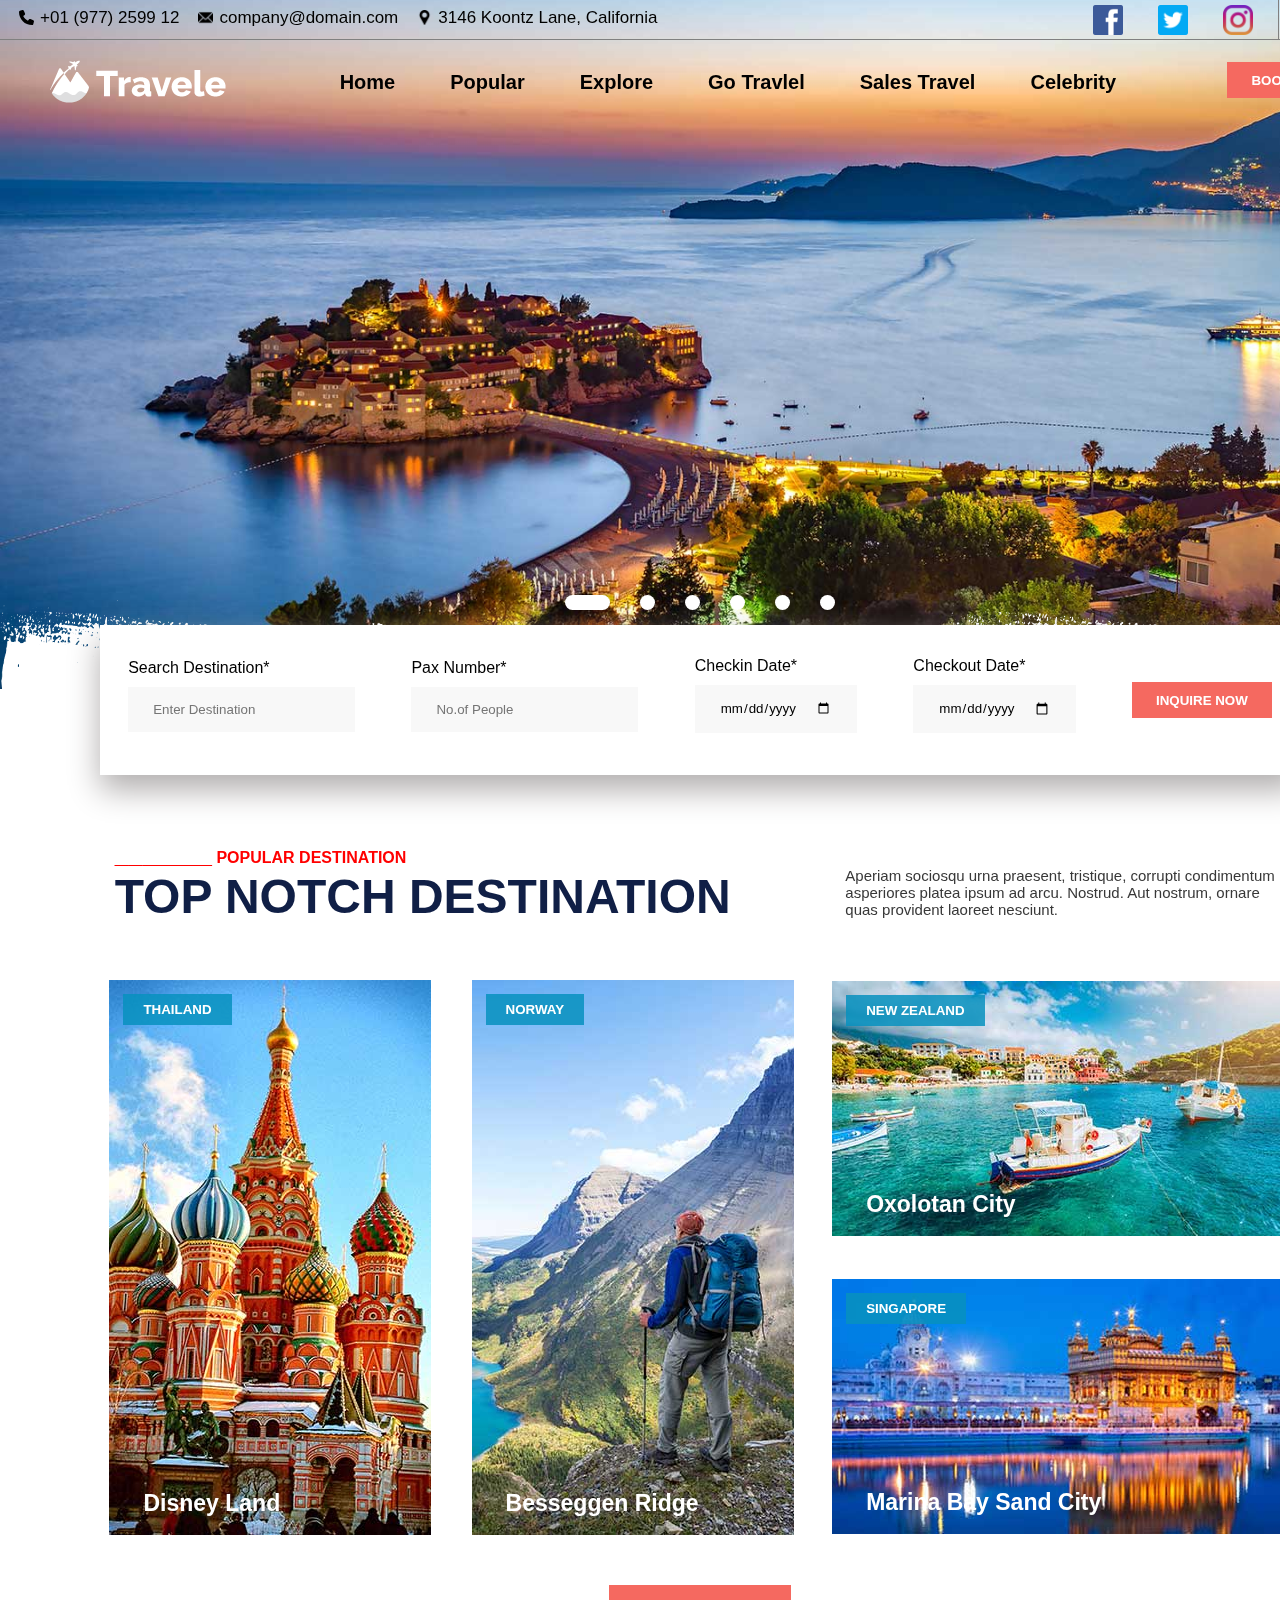
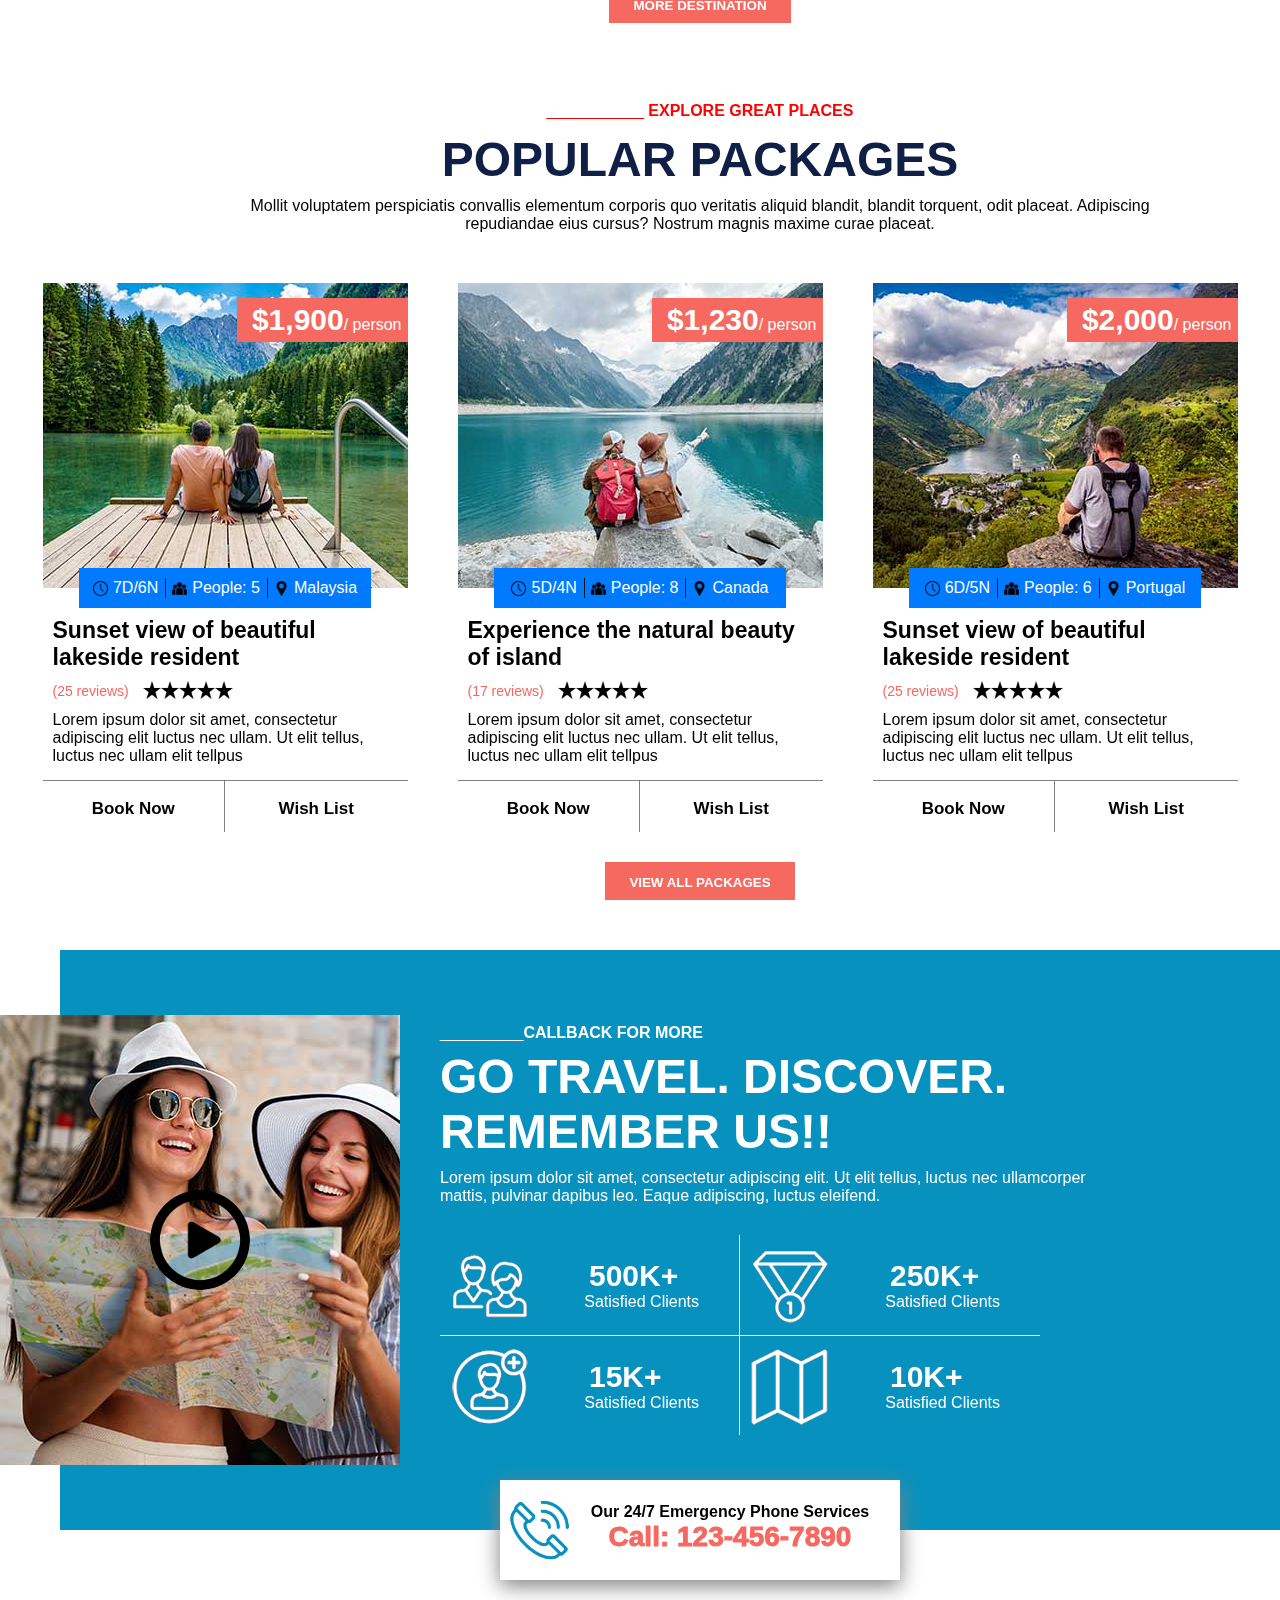
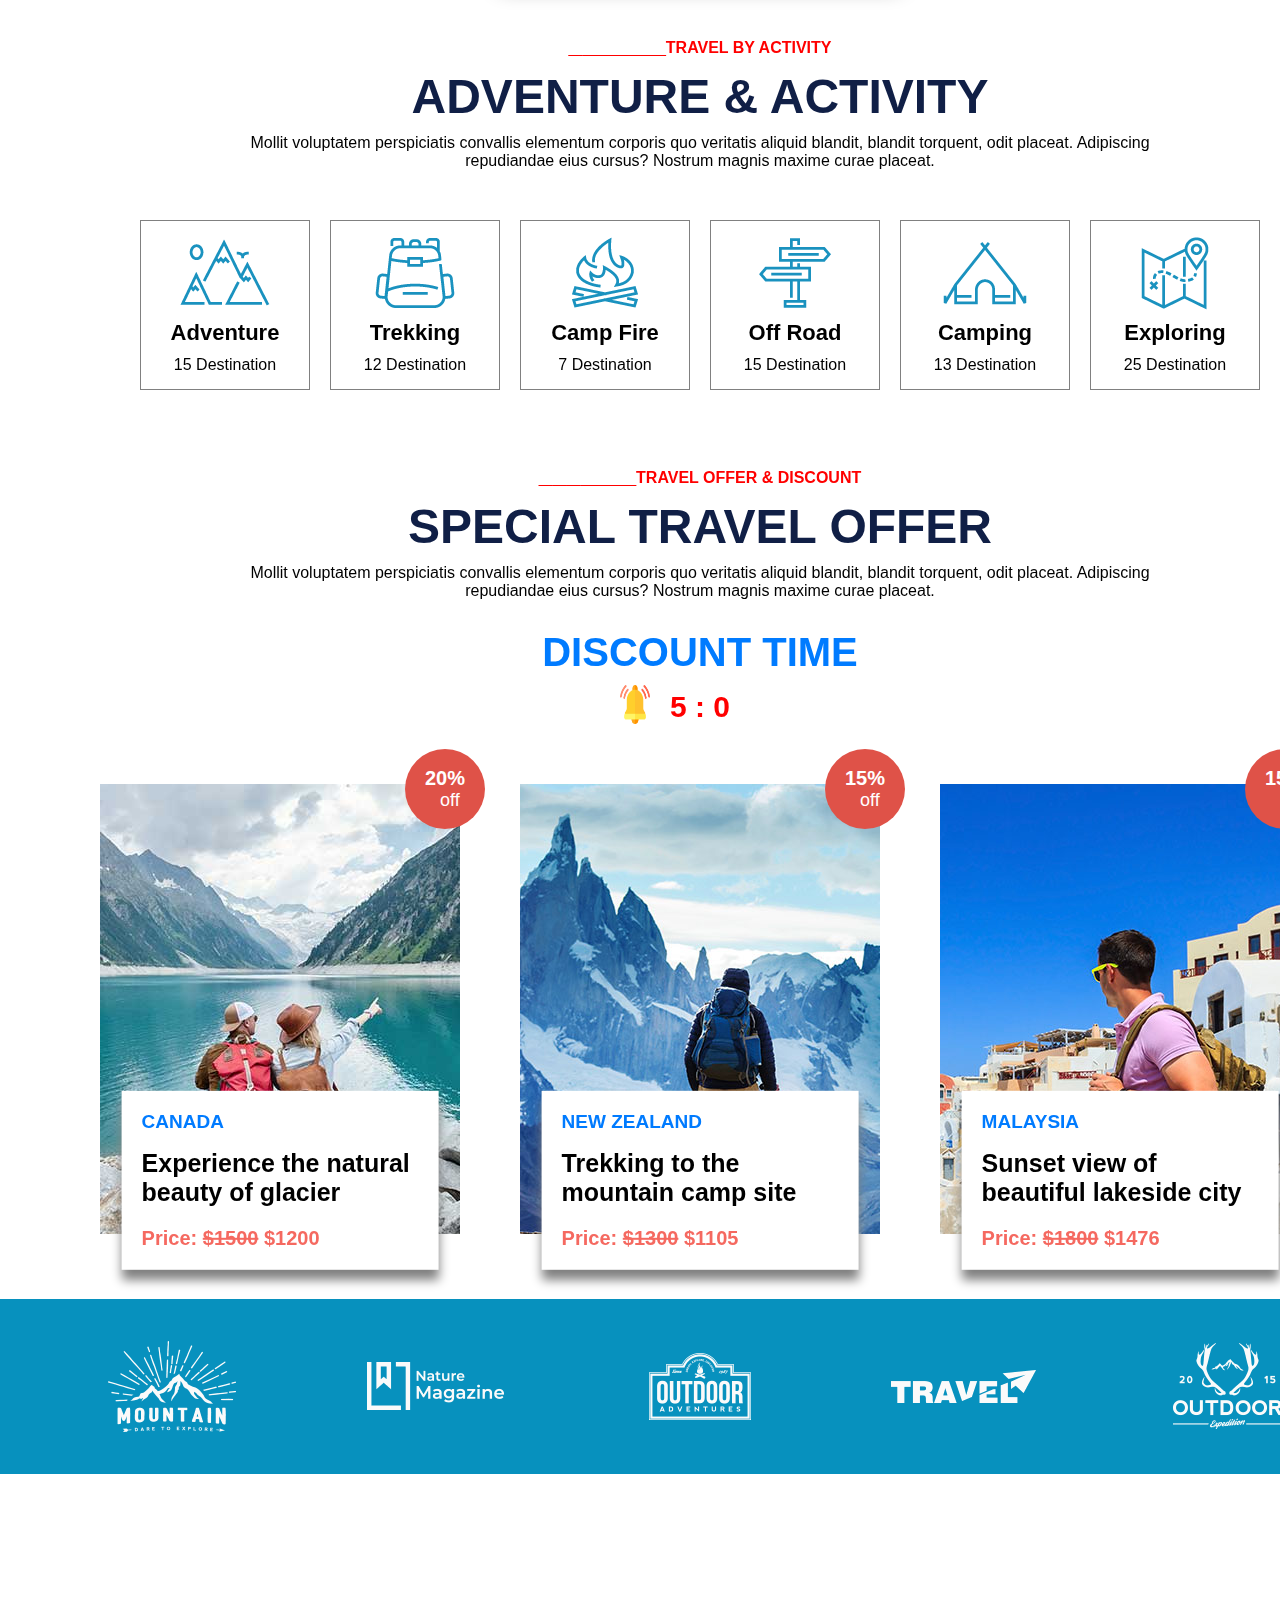
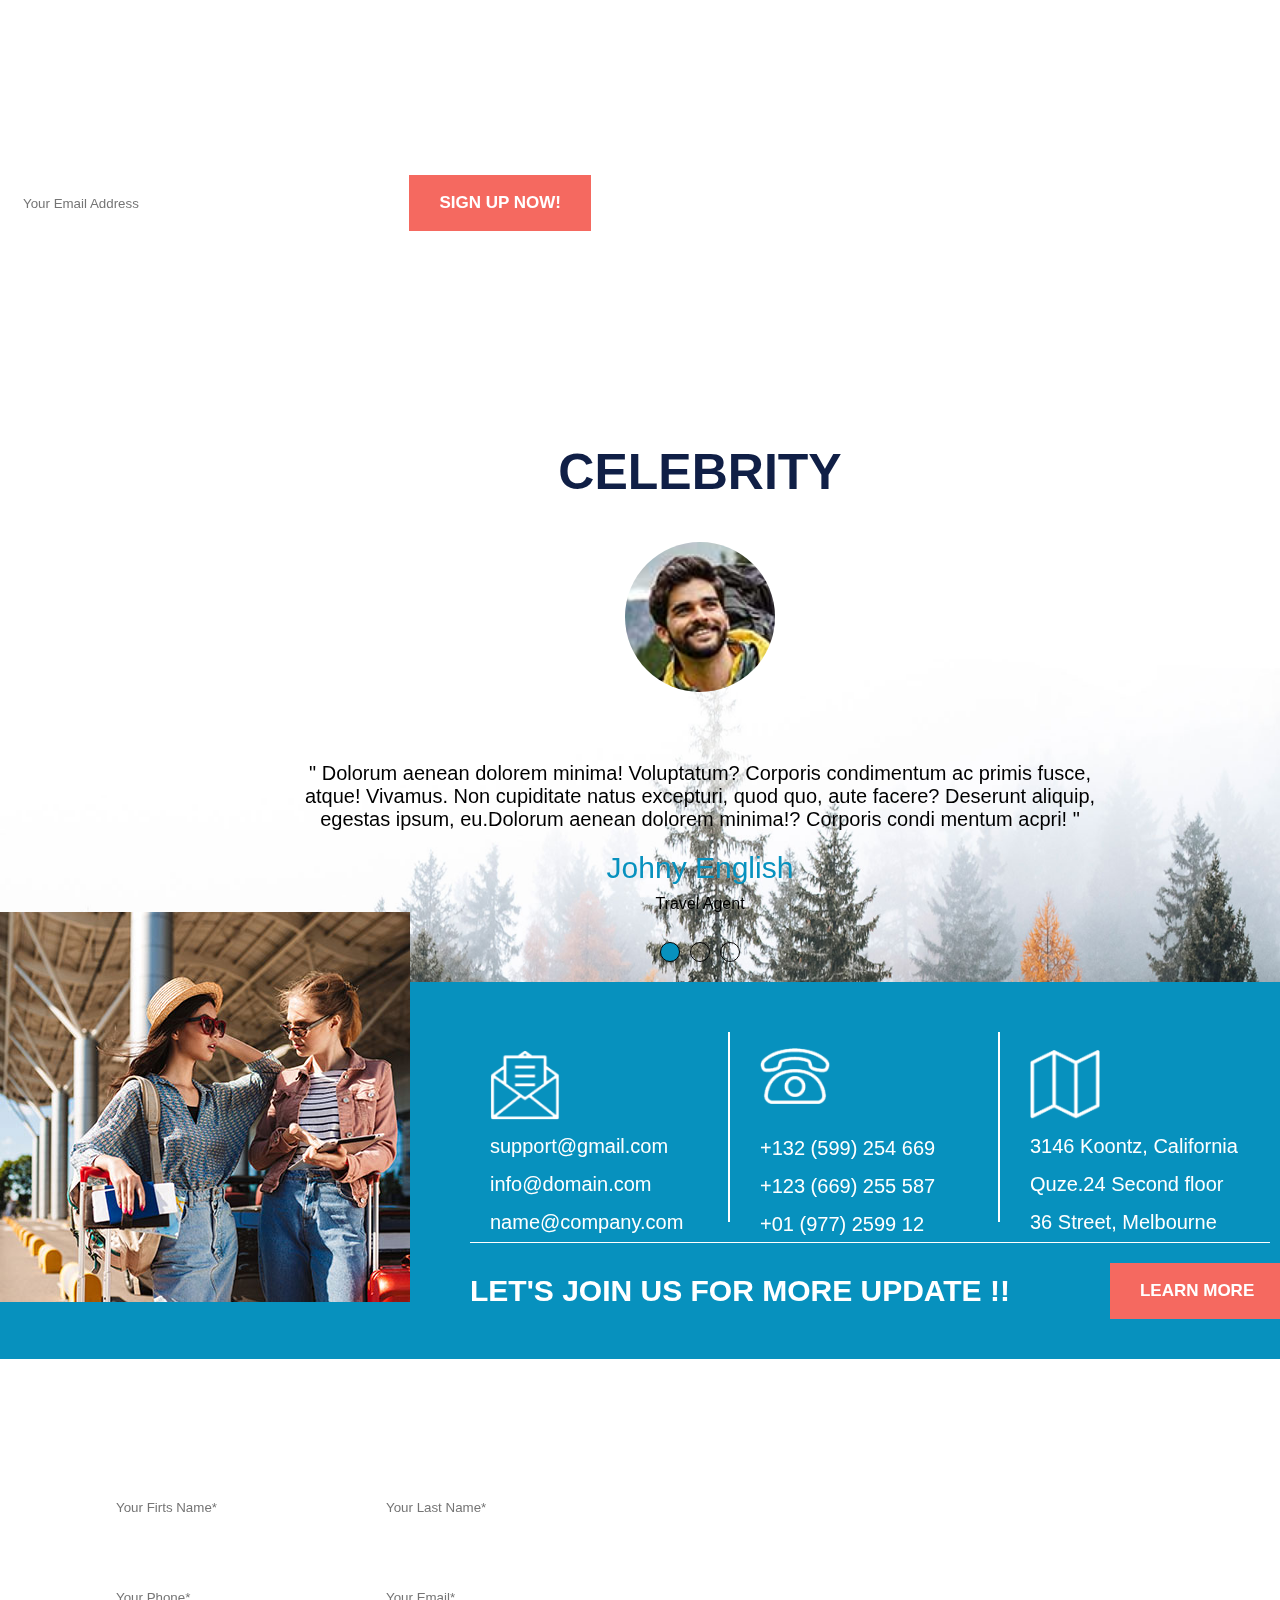
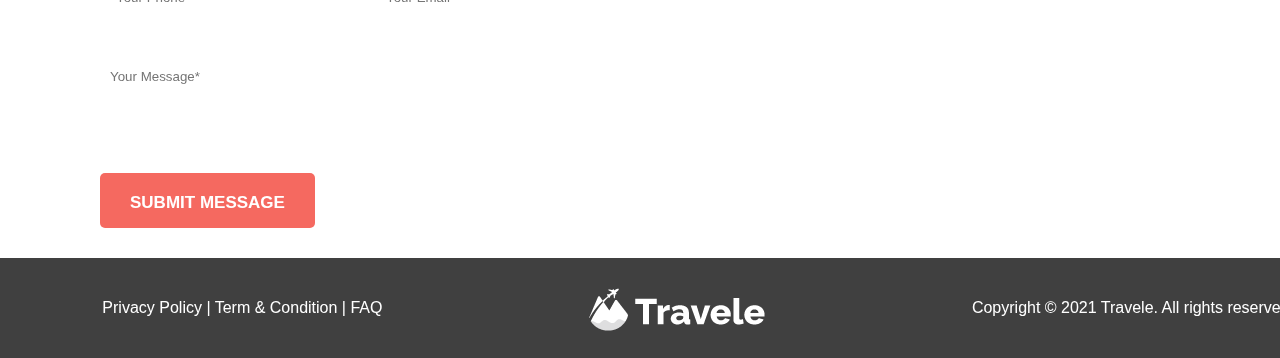
==== ASM_JS/index.html @ ac60d224 "m" ====
<!DOCTYPE html>
<html lang="en">

<head>
    <meta charset="UTF-8">
    <meta name="viewport" content="width=device-width, initial-scale=1.0">
    <title>Document</title>
    <link rel="stylesheet" href="css/asm1.css">
</head>

<body>
    <header>
        <div class="menu">

        </div>
        <div class="wrapper">
            <div class="menu_topbar">
                <ul>
                    <li>+01 (977) 2599 12</li>
                    <li>company@domain.com</li>
                    <li>3146 Koontz Lane, California</li>
                </ul>
                <ul>
                    <li><img src="image/facebook-g5b5972ca2_640.png" alt=""></li>
                    <li><img src="image/logo-g8e4a4a148_640.png" alt=""></li>
                    <li><img src="image/icon-g41416eaad_640.png" alt=""></li>
                    <li><img src="image/magnifying-glass-g8f7503ede_640.png" alt=""></li>
                </ul>
            </div>
            <div class="slider">
                <div class="slides">
                    <div class="slide1"><img src="./image/slider-banner-6.jpg" alt=""></div>
                    <div class="slide"><img src="./image/slider-banner-1.jpg" alt=""></div>
                    <div class="slide"><img src="./image/slider-banner-2.jpg" alt=""></div>
                    <div class="slide"><img src="./image/slider-banner-3.jpg" alt=""></div>
                    <div class="slide"><img src="./image/slider-banner-4.jpg" alt=""></div>
                    <div class="slide"><img src="./image/slider-banner-5.jpg" alt=""></div>
                    <div class="slide"><img src="./image/slider-banner-6.jpg" alt=""></div>
                    <div class="slide1"><img src="./image/slider-banner-1.jpg" alt=""></div>
                </div>
                <div class="next"><img src="image/next.png" alt=""></div>
                <div class="prev"><img src="image/prev.png" alt=""></div>
                <div class="dots">
                    <span class="dot active"></span>
                    <span class="dot"></span>
                    <span class="dot"></span>
                    <span class="dot"></span>
                    <span class="dot"></span>
                    <span class="dot"></span>
                </div>
            </div>
            <div class="img_bottom"><img src="image/slider-pattern.png" alt=""></div>
            <div class="check_form">
                <form action="" method="" id="MyForm1">
                    <div>
                        <label for="Destination">Search Destination*</label>
                        <input type="text" name="Destination" placeholder="Enter Destination">
                    </div>
                    <div>
                        <label for="Pax_Number">Pax Number*</label>
                        <input type="text" name="Pax_Number" placeholder="No.of People">
                    </div>
                    <div>
                        <label for="Checkin_Date">Checkin Date*</label>
                        <input type="date" name="Checkin_Date" placeholder="DD/MM/YY">
                    </div>
                    <div>
                        <label for="Checkout_Date">Checkout Date*</label>
                        <input type="date" name="Checkout_Date" placeholder="DD/MM/YY">
                    </div>
                    <input type="submit" value="INQUIRE NOW">
                </form>
            </div>
        </div>
    </header>
    <nav>
        <div class="div_nav" id="div_nav">
            <img id="logo" src="image/travele-logo.png" alt="">
            <ul class="menu_ul">
                <li class="border_menu">Home</li>
                <li>Popular</li>
                <li>Explore</li>
                <li>Go Travlel</li>
                <li>Sales Travel</li>
                <li>Celebrity</li>
            </ul>
            <button>BOOK NOW</button>
        </div>
    </nav>
    <section class="section1">
        <div class="wrapper1">
            <div class="title1">
                <div>
                    <p><span>_______</span> POPULAR DESTINATION</p>
                    <p>TOP NOTCH DESTINATION</p>
                </div>
                <p>
                    Aperiam sociosqu urna praesent, tristique, corrupti
                    condimentum asperiores platea ipsum ad arcu. Nostrud.
                    Aut nostrum, ornare quas provident laoreet nesciunt.
                </p>
            </div>
            <div class="img_grid1">
                <div>
                    <img src="image/img1.jpg" alt="">
                    <button>THAILAND</button>
                    <p>Disney Land</p>
                </div>
                <div>
                    <img src="image/img2.jpg" alt="">
                    <button>NORWAY</button>
                    <p>Besseggen Ridge</p>
                </div>
                <div>
                    <img src="image/img3.jpg" alt="">
                    <button>NEW ZEALAND</button>
                    <p>Oxolotan City</p>
                </div>
                <div>
                    <img src="image/img4.jpg" alt="">
                    <button>SINGAPORE</button>
                    <p>Marina Bay Sand City</p>
                </div>
            </div>
            <div class="button1"><button>MORE DESTINATION</button></div>
        </div>
    </section>


    <section class="section2">
        <div class="wrapper2">
            <div class="title2">
                <p><span>_______</span> EXPLORE GREAT PLACES</p>
                <p>POPULAR PACKAGES</p>
                <p>
                    Mollit voluptatem perspiciatis convallis elementum corporis quo veritatis
                    aliquid blandit, blandit torquent, odit placeat. Adipiscing repudiandae
                    eius cursus? Nostrum magnis maxime curae placeat.
                </p>
            </div>
            <div class="content2">
                <div>
                    <img src="image/img5.jpg" alt="">
                    <p>Sunset view of beautiful lakeside resident</p>
                    <span>(25 reviews)</span>
                    <p>
                        Lorem ipsum dolor sit amet, consectetur adipiscing elit luctus
                        nec ullam. Ut elit tellus, luctus nec ullam elit tellpus
                    </p>
                    <div>
                        <button>Book Now</button>
                        <button>Wish List</button>
                    </div>
                    <div><span>$1,900</span><span>/ person</span></div>
                    <div>
                        <span>7D/6N</span>
                        <hr>
                        <span>People: 5</span>
                        <hr>
                        <span>Malaysia</span>
                    </div>
                </div>
                <div>
                    <img src="image/img6.jpg" alt="">
                    <p>Experience the natural beauty of island</p>
                    <span>(17 reviews)</span>
                    <p>
                        Lorem ipsum dolor sit amet, consectetur adipiscing elit luctus
                        nec ullam. Ut elit tellus, luctus nec ullam elit tellpus
                    </p>
                    <div>
                        <button>Book Now</button>
                        <button>Wish List</button>
                    </div>
                    <div><span>$1,230</span><span>/ person</span></div>
                    <div>
                        <span>5D/4N</span>
                        <hr>
                        <span>People: 8</span>
                        <hr>
                        <span>Canada</span>
                    </div>
                </div>
                <div>
                    <img src="image/img7.jpg" alt="">
                    <p>Sunset view of beautiful lakeside resident</p>
                    <span>(25 reviews)</span>
                    <p>
                        Lorem ipsum dolor sit amet, consectetur adipiscing elit luctus
                        nec ullam. Ut elit tellus, luctus nec ullam elit tellpus
                    </p>
                    <div>
                        <button>Book Now</button>
                        <button>Wish List</button>
                    </div>
                    <div><span>$2,000</span><span>/ person</span></div>
                    <div>
                        <span>6D/5N</span>
                        <hr>
                        <span>People: 6</span>
                        <hr>
                        <span>Portugal</span>
                    </div>
                </div>
            </div>
            <div class="s2_div1"><button>VIEW ALL PACKAGES</button></div>
        </div>
    </section>

    <section class="section3">
        <div class="wrapper3">
            <div class="s3_div1">
                <div>
                    <div class="play_button"></div>
                </div>
                <div class="s3_div1_2">
                    <div class="s3_div1_2_1">
                        <p><span>______</span>CALLBACK FOR MORE</p>
                        <p>GO TRAVEL. DISCOVER. REMEMBER US!!</p>
                        <p>
                            Lorem ipsum dolor sit amet, consectetur
                            adipiscing elit. Ut elit tellus, luctus nec ullamcorper
                            mattis, pulvinar dapibus leo. Eaque adipiscing, luctus eleifend.
                        </p>
                    </div>
                    <div class="s3_div1_2_2">
                        <div>
                            <p>500K+</p>
                            <p>Satisfied Clients</p>
                        </div>
                        <div>
                            <p>250K+</p>
                            <p>Satisfied Clients</p>
                        </div>
                        <div>
                            <p>15K+</p>
                            <p>Satisfied Clients</p>
                        </div>
                        <div>
                            <p>10K+</p>
                            <p>Satisfied Clients</p>
                        </div>
                    </div>
                </div>
            </div>
            <div class="s3_nen"></div>
            <div class="s3_div3">
                <p>Our 24/7 Emergency Phone Services</p>
                <p>Call: 123-456-7890</p>
            </div>
        </div>
        <div class="video_full">
            <video id="myvideo" controls>
                <source src="image/SnapSave.io-The Breathtaking Beauty of Nature _ HD.mp4">
            </video>
        </div>
    </section>

    <section class="section4">
        <div class="wrapper4">
            <div class="s4_w4_d1">
                <p><span>_______</span>TRAVEL BY ACTIVITY</p>
                <p>ADVENTURE & ACTIVITY</p>
                <p>
                    Mollit voluptatem perspiciatis convallis elementum corporis quo veritatis
                    aliquid blandit, blandit torquent, odit placeat. Adipiscing repudiandae
                    eius cursus? Nostrum magnis maxime curae placeat.
                </p>
            </div>
            <div class="s4_w4_d2">
                <div>
                    <img src="image/icon6.png" alt="">
                    <p>Adventure</p>
                    <p>15 Destination</p>
                </div>
                <div>
                    <img src="image/icon10.png" alt="">
                    <p>Trekking</p>
                    <p>12 Destination</p>
                </div>
                <div>
                    <img src="image/icon9.png" alt="">
                    <p>Camp Fire</p>
                    <p>7 Destination</p>
                </div>
                <div>
                    <img src="image/icon8.png" alt="">
                    <p>Off Road</p>
                    <p>15 Destination</p>
                </div>
                <div>
                    <img src="image/icon7.png" alt="">
                    <p>Camping</p>
                    <p>13 Destination</p>
                </div>
                <div>
                    <img src="image/icon11.png" alt="">
                    <p>Exploring</p>
                    <p>25 Destination</p>
                </div>
            </div>
    </section>

    <section class="section5">
        <div class="wrapper5">
            <div class="s5_w5_d1">
                <p><span>_______</span>TRAVEL OFFER & DISCOUNT</p>
                <p>SPECIAL TRAVEL OFFER</p>
                <p>
                    Mollit voluptatem perspiciatis convallis elementum corporis quo veritatis
                    aliquid blandit, blandit torquent, odit placeat. Adipiscing repudiandae
                    eius cursus? Nostrum magnis maxime curae placeat.
                </p>
            </div>
            <div class="demnguoc">
                <p>DISCOUNT TIME</p>
                <div><img class="bell bell1" src="image/notification.png" alt="">
                    <p id="dongho">5 : 0</p>
                </div>
                <p class="thongbao_hetgio"></p>
            </div>
            <div class="s5_w5_d2">
                <div>
                    <div class="giamgia"><span>20%</span><span>off</span></div>
                    <div>
                        <p>CANADA</p>
                        <p>Experience the natural beauty of glacier</p>
                        <div class="price">
                            <p>Price: <del>$1500</del> $1200</p>
                        </div>
                        <div> </div>
                    </div>
                </div>

                <div>
                    <div class="giamgia"><span>15%</span><span>off</span></div>
                    <div>
                        <p>NEW ZEALAND</p>
                        <p>Trekking to the mountain camp site</p>
                        <div class="price">
                            <p>Price: <del>$1300</del> $1105</p>
                        </div>
                    </div>
                </div>

                <div>
                    <div class="giamgia"><span>15%</span><span>off</span></div>
                    <div>
                        <p>MALAYSIA</p>
                        <p>Sunset view of beautiful lakeside city</p>
                        <div class="price">
                            <p>Price: <del>$1800</del> $1476</p>
                        </div>
                    </div>
                </div>
            </div>
            <div class="s5_w5_d3">
                <img src="image/logo1.png" alt="">
                <img src="image/logo2.png" alt="">
                <img src="image/logo3.png" alt="">
                <img src="image/logo4.png" alt="">
                <img src="image/logo5.png" alt="">
            </div>
        </div>
    </section>

    <section class="section6">
        <div class="wrapper6">
            <p><span>______</span> HOLIDAY PACKAGE OFFER</p>
            <p>HOLIDAY SPECIAL 25% OFF !</p>
            <p>
                Sign up now to recieve hot special offers and information about the best
                tour packages, updates and discounts !!
            </p>
            <div>
                <input type="text" placeholder="Your Email Address">
                <button>SIGN UP NOW!</button>
            </div>
            <p>
                Lorem ipsum dolor sit amet, consectetur adipiscing elit. Ut elit tellus,
                luctus nec ullamcorper mattis, pulvinar dapibus leo. Eaque adipiscing,
                luctus eleifend temporibus occaecat luctus eleifend tempo ribus.
            </p>
        </div>

    </section>

    <section class="section7">
        <div class="wrapper7">
            <div class="s7_w7_div1">
                <p>CELEBRITY</p>
            </div>
            <div class="slider2">
                <div class="slides2">
                    <div class="slide2">
                        <img src="image/img20.jpg" alt="">
                        <p>
                            " Dolorum aenean dolorem minima! Voluptatum? Corporis condimentum ac primis fusce,
                             atque! Vivamus. Non cupiditate natus excepturi, quod quo, aute facere? Deserunt
                              aliquip, egestas ipsum, eu.Dolorum aenean dolorem minima!? Corporis condi mentum 
                              acpri! "
                            </p>
                            <p>Johny English</p>
                            <p>Travel Agent</p>
                    </div>
                    <div class="slide2">
                        <img src="image/img21.jpg" alt="">
                        <p>
                            " Dolorum aenean dolorem minima! Voluptatum? Corporis condimentum ac primis fusce,
                             atque! Vivamus. Non cupiditate natus excepturi, quod quo, aute facere? Deserunt
                              aliquip, egestas ipsum, eu.Dolorum aenean dolorem minima!? Corporis condi mentum 
                              acpri! "
                            </p>
                            <p>William Housten</p>
                            <p>Travel Agent</p>
                    </div>
                    <div class="slide2">
                        <img src="image/img22.jpg" alt="">
                        <p>
                            " Dolorum aenean dolorem minima! Voluptatum? Corporis condimentum ac primis fusce,
                             atque! Vivamus. Non cupiditate natus excepturi, quod quo, aute facere? Deserunt
                              aliquip, egestas ipsum, eu.Dolorum aenean dolorem minima!? Corporis condi mentum 
                              acpri! "
                            </p>
                            <p>Alison Wright</p>
                            <p>Travel Agent</p>
                    </div>
                </div>
                <div class="dots2">
                    <span class="dot2 active2"></span>
                    <span class="dot2"></span>
                    <span class="dot2"></span>
                </div>
            </div>
        </div>
    </section>

    <section class="section8"> 
        <div class="wrapper8">
            <div class="s8_w8_absolute">
                <img src="image/img24.jpg" alt="">
            </div>
            <div class="s8_w8_d1">
                <div>
                    <img src="image/icon12.png" alt="">
                    <p>support@gmail.com</p>
                    <p>info@domain.com</p>
                    <p>name@company.com</p>
                </div>
                <div>
                    <img src="image/icon13.png" alt="">
                    <p>+132 (599) 254 669</p>
                    <p>+123 (669) 255 587</p>
                    <p>+01 (977) 2599 12</p>
                </div>
                <div>
                    <img src="image/icon14.png" alt="">
                    <p>3146 Koontz, California</p>
                    <p>Quze.24 Second floor</p>
                    <p>36 Street, Melbourne</p>
                </div>
            </div>
            <div class="s8_w8_d2">
                <p>LET'S JOIN US FOR MORE UPDATE !!</p>
                <button>LEARN MORE</button>
            </div>
        </div>
    </section>

    <section class="section9">
        <div class="wrapper9">
            <div>
                <p>CONTACT WITH US</p>
                <div class="input_thongtin">
                    <div>
                        <input type="text" class="input" id="fname" placeholder="Your Firts Name*">
                        <p class="thongbao"></p>
                    </div>
                    <div>
                        <input type="text" class="input" id="lname" placeholder="Your Last Name*">
                        <p class="thongbao"></p>
                    </div>
                    <div>
                        <input type="text" class="input" id="phone" placeholder="Your Phone*">
                        <p class="thongbao"></p>
                    </div>
                    <div>
                        <input type="text" class="input" id="email" placeholder="Your Email*">
                        <p class="thongbao"></p>
                    </div>
                </div>
                <div class="text">
                    <textarea name="" class="input" cols="30" rows="10" id="textarea" placeholder="Your Message*"></textarea>
                </div>
                <div class="submit">
                    <button id="submit">SUBMIT MESSAGE</button>
                    <div><p class="thongbao"></p></div>
                </div>
            </div>
        </div>
    </section>

    <div class="muiten">
        <img src="image/up-arrow.png" alt="">
    </div>

    <footer>
        <div class="f1">
            <p>Privacy Policy | Term & Condition | FAQ</p>
            <img src="image/travele-logo.png" alt="">
            <p>Copyright © 2021 Travele. All rights reserveds</p>
        </div>
    </footer>
    <!-- <div class="temp"></div> -->

    <div class="background"></div>
    <script src="js/asm1.js"></script>
</body>

</html>
---- ASM_JS/css/asm1.css ----
*{
    margin: 0;
    padding: 0;
    box-sizing: border-box;
    font-family: sans-serif;
    /* transform: translate(0,0); */
    
}
.background{
    width: 100%;
    height: 100vh;
    position: fixed;
    top: 0;
    z-index: -99;
    background: url('../image/img16.jpg');
    background-repeat: no-repeat;
    background-size: 100% 100%;
    
}
body{
    /* transform: translate(-100%,-100%); */
    transition: 1s linear;
}

ul{
    list-style: none;
}
header{
    /* background-color: #e4e3e3; */
    background-color: white;
    
}
.wrapper{
    width: 1400px;
   
    margin: 0 auto;
    position: relative;
}
.slider{
    /* width: 100%; */
    height: 700px;
    overflow: hidden;
    position: relative;
}
.prev{
    position: absolute;
    /* left: -20px; */
    left: -100px;
    top: 50%;
    background-color: rgb(80, 74, 74);
    padding: 15px 10px;
    border-top-right-radius: 15px;
    border-bottom-right-radius: 15px;
    transition: 0.6s linear;
}
.next{
    position: absolute;
    right: -100px;
    /* right: 0; */
    top: 50%;
    background-color: rgb(80, 74, 74);
    padding: 15px 10px;
    border-top-left-radius: 15px;
    border-bottom-left-radius: 15px;
    transition: 0.6s linear;
}
.slider:hover .prev{
left: -20px;
}
.slider:hover .next{
    right: -20px;
}
.prev:hover,.next:hover{
    background-color: orange;
}

.dots{
    position: absolute;
    left: 50%;
    bottom: 90px;
    display: flex;
    gap: 30px;
    transform: translateX(-50%);
    z-index: 10;
}
.dot{
    width: 15px;
    height: 15px;
    background-color: white;
    border-radius: 50%;
    transition: 1s linear;
}
.active{
    width: 45px;
    border-radius: 40px;
    transition: 1s linear;
}


.slides{
    display: flex;
    transform: translateX(-100%);
}
.slides img{
    width: 1400px;
    height: 700px;
    object-fit: cover;
}
.menu_topbar{
    width: 1400px;
    height: 40px;
    display: flex;
    justify-content: space-between;
    /* align-items: center; */
    overflow: hidden;
    border-bottom: 1px solid gray;
    position: absolute;
    z-index: 2;
}
.menu_topbar>ul:first-child{
    display: flex;
}
.menu_topbar>ul:first-child>li{
    display: block;
    /* padding-top: 10px; */
    padding-left: 40px;
    font-size: 17px;
    padding-top: 8px;
}
.menu_topbar>ul:first-child>li:first-child{
    background: url('../image/phone-solid.svg');
    background-repeat: no-repeat;
    background-position: 19px 10px;
    background-size: 15px;
}
.menu_topbar>ul:first-child>li:nth-child(2){
    background: url('../image/email.png');
    background-repeat: no-repeat;
    background-position: 19px 10px;
    background-size: 15px;
}
.menu_topbar>ul:first-child>li:nth-child(3){
    background: url('../image/pin.png');
    background-repeat: no-repeat;
    background-position: 19px 10px;
    background-size: 15px;
}
.menu_topbar>ul:last-child{
    display: flex;
}
.menu_topbar>ul:last-child>li{
    display: block;
    display: flex;
    align-items: center;
    margin-right: 15px;
    padding: 0 10px;
}

.menu_topbar>ul:last-child img{
    width: 30px;
    height: 30px;
    object-fit: contain;
}
.menu_topbar>ul:last-child>li:last-child{
    border-left: 1px solid gray;
    border-right: 1px solid gray;
    margin-right: 70px;
}
nav{
    width: 100%;
    position: fixed;
    top: 46px;
    transition: 0.4s linear;
    z-index: 20;
    height: 69px;
    /* background-color: white; */
}
nav>.div_nav{
    width: 1400px;
    /* height: 100px; */
    margin: 0 auto;
    display: flex;
    justify-content: space-around;
    align-items: center;
    padding-bottom: 10px;
    padding-top: 10px;
    transition: 0.4s linear;
}
nav>.div_nav>img{
    object-fit: contain;
}
nav>.div_nav>ul{
    display: flex;
    gap: 25px;
    margin-top: 5px;
}
nav>.div_nav>button{
    padding: 10px 24px;
    padding-top: 11px;
    font-weight: bold;
    color: white;
    background-color: #f56960;
    border: none;
}
nav>.div_nav>button:hover{
    background-color: #007bff;
}
nav>.div_nav>ul>li{
    font-size: 20px;
    font-weight: bold;
    font-family: sans-serif;
}

.img_bottom{
    position: absolute;
    width: 1400px;
    height: 100px;
    overflow: hidden;
    bottom: 0;
}
.check_form{
    width: 1200px;
    height: 150px;
    background-color: white;
    box-shadow: 0 15px 30px rgb(177, 174, 174);
    position: absolute;
    bottom: 0;
    left: 50%;
    transform: translate(-50%,50%);
}
#MyForm1{
    width: 100%;
    height: 150px;
    align-items: center;
    display: flex;
    justify-content: space-around;
}
#MyForm1 label{
    display: block;
}
#MyForm1>div>input{
    padding: 15px 25px;
    outline: none;
    border: none;
    margin-top: 10px;
    margin-bottom: 10px;
    background-color: #f8f8f8;
}

#MyForm1>input{
    padding: 10px 24px;
    padding-top: 11px;
    font-weight: bold;
    color: white;
    background-color: #f56960;
    border: none;
}
#MyForm1>input:hover{
    background-color: #007bff;
}
.section1{
    /* margin-top: 140px;  */
    padding-top: 140px;
    background-color: white;
}
 .wrapper1{
    width: 1400px;
    margin: 0 auto;
}
.wrapper1>.title1{
    display: flex;
    justify-content: space-evenly;
    align-items: center;
    margin-bottom: 50px;
}
.wrapper1>.title1>p{
    width: 440px;
    font-size: 15px;
    color: #383838;
    margin-top: 20px;
}
.wrapper1>.title1>div>p:first-child{
    color: red;
    font-weight: bold;
}
.wrapper1>.title1>div>p:first-child span{
    font-size: 25px;
    font-weight: bold;
}
.wrapper1>.title1>div>p:last-child{
    color: #101F46;
    font-weight: 900;
    font-size: 48px;
} 
 .img_grid1{
    width: fit-content;
    display: grid;
    grid-template-columns: 1fr 1fr 1.4fr;
    grid-template-rows: 1fr 1fr;
    place-items: center;
    margin: 0 auto;
    gap: 25px;
} 
.img_grid1>div{
    background-color: white;
    padding: 6px;
    overflow: hidden;
    position: relative;
}
 .img_grid1>div:nth-child(1),
.img_grid1>div:nth-child(2){
    grid-row: 1/3;
}
.img_grid1>div>img{
    transition: 0.5s linear;
}
.img_grid1>div>img:hover{
    transform: scale(1.1);
}
 .img_grid1>div:nth-child(1)>button,
.img_grid1>div:nth-child(2)>button,
.img_grid1>div:nth-child(3)>button,
.img_grid1>div:nth-child(4)>button{
    position: absolute;
    top: 20px;
    left: 20px;
    padding: 8px 20px;
    border: none;
    font-weight: bold;
    color: white;
    background-color: rgba(7, 145, 190, 0.85);
}
.img_grid1>div>button:hover{
    background-color: #f56960;
}

.img_grid1>div:nth-child(1)>p,
.img_grid1>div:nth-child(2)>p,
.img_grid1>div:nth-child(3)>p,
.img_grid1>div:nth-child(4)>p{
    position: absolute;
    bottom: 20px;
    left: 20px;
    padding: 8px 20px;
    border: none;
    font-weight: bold;
    color: white;
    font-size: 23px;
}
.img_grid1>div>p:hover{
    color: #dd4337;
    cursor: pointer;
}
.button1{
    display: grid;
    place-content: center;
    margin-top: 40px;
}
.button1>button{
    padding: 10px 24px;
    padding-top: 13px;
    font-weight: bold;
    color: white;
    background-color: #f56960;
    border: none;
}
.button1>button:hover{
    background-color: #007bff;
}
.section2{
    padding-top: 70px;
    background-color: white;
}
.title2{
    width: 1400px;
    margin: 0 auto;
    display: flex;
    flex-direction: column;
    align-items: center;
}
.title2>p:first-child{
    font-weight: bold;
    color: red;
}
.title2>p:first-child>span{
    font-size: 25px;
    font-weight: bold;
}
.title2>p:nth-child(2){
    font-size: 48px;
    font-weight: 900;
    color: #101F46;
    margin-top: 10px;
}
.title2>p:nth-child(3){
    width: 70%;
    text-align: center;
    margin-top: 10px;

}
.content2{
    width: 100%;
    display: flex;
    justify-content: center;
    gap: 50px;
    margin-top: 50px;
}
.content2>div{
    width: 365px;
    background-color: white;
    position: relative;
    overflow: hidden;
}

.content2>div>span{
    background: url('../image/stars.png');
    background-repeat: no-repeat;
    background-size: 90px;
    background-position: 100px -36px;
    display: block;
    font-size: 14px;
    line-height: 20px;
    color: #f56960;
}
.content2>div>p:nth-child(2){
    font-weight: bold;
    font-size: 23px;
    padding: 10px;
    cursor: pointer;
    margin-top: 15px;
}
.content2>div>p:nth-child(2):hover{
    color: #007bff;
}
.content2>div>span:nth-child(3){
    padding-left: 10px;
}
.content2>div>p:nth-child(4){
    padding: 10px;
}
.content2>div>div:nth-child(5){
    display: flex;
    justify-content: center;
    margin-top: 5px;
    border-top: 1px solid gray;
}
.content2>div>div:nth-child(5)>button{
    width: 50%;
    padding: 13px 0;
    padding-top: 18px;
    font-weight: bold;
    font-size: 17px;
    border: none;
    background-color: white;
}
.content2>div>div:nth-child(5)>button:first-child{
    border-right: 1px solid gray;
}
.content2>div>div:nth-child(5)>button:hover{
    color: #007bff;
}
.content2>div>div:nth-child(6){
    position: absolute;
    top: 15px;
    right: -9px;
    background-color: #f56960;
    color: white;
    padding: 5px 15px;
}
.content2>div>div:nth-child(6)>span:nth-child(1){
    font-weight: bold;
    font-size: 30px;
}
.content2>div>div:nth-child(7){
    display: flex;
    justify-content: center;
    
    /* gap: 5px; */
    background-color: #007bff;
    width: 80%;
    position: absolute;
    top: 52%;
    left: 50%;
    transform: translateX(-50%);
    padding: 10px 5px;
    color: white;
    
}
.content2>div>div:nth-child(7) hr{
    border: none;
    border-left: 1px solid rgb(22, 21, 21);
    margin-left: 7px;
    margin-right: 6px;
    
}
.content2>div>div:nth-child(7) span{
    text-align: right;
    display: block;
    padding-left: 20px;
    line-height: 20px;
    /* background-color: #dd4337; */
}
.content2>div>div:nth-child(7) span:nth-child(1){
    background: url('../image/clock.png');
    background-repeat: no-repeat;
    background-size: 15px;
    background-position: 0px;
}
.content2>div>div:nth-child(7) span:nth-child(3){
    background: url('../image/group.png');
    background-repeat: no-repeat;
    background-size: 15px;
    background-position: 0px;
}
.content2>div>div:nth-child(7) span:nth-child(5){
    background: url('../image/pin.png');
    background-repeat: no-repeat;
    background-size: 15px;
    background-position: 0px;
}
.s2_div1{
    width: 1400px;
    margin: 0 auto;
    text-align: center;
    margin-top: 30px;
}
.s2_div1>button{
    padding: 10px 24px;
    padding-top: 13px;
    font-weight: bold;
    color: white;
    background-color: #f56960;
    border: none;
}
.s2_div1>button:hover{
    background-color: #0791BE;
}
.section3{
    background-color: white;
    z-index: 1;
    padding-top: 50px;
}
.wrapper3{
    width: 1400px;
    height: 580px;
    position: relative;
    margin: 0 auto;
    /* background-color: #dd4337; */
    /* overflow: hidden; */
    
}
.s3_nen{
    width: 100%;
    height: 100%;
    background-color: #0791BE;
    /* position: absolute; */
    margin-left: 60px;
}
.s3_div1{
    position: absolute;
    top: 50%;
    transform: translateY(-50%);
    left: 0;
    width: 100%;
    /* background-color: #dd4337; */
    display: flex;
}
.s3_div1>div:first-child{
    width: 400px;
    height: 450px;
    background: url('../image/img8.jpg');
    background-repeat: no-repeat;
    display: flex;
    justify-content: center;
    align-items: center;
}
.play_button{
    width: 100px;
    height: 100px;
    /* background-color: #007bff !important; */
    border-radius: 50%;
    background: url('../image/play-button.png');
    background-repeat: no-repeat;
    background-size: 100% 100%;
    animation: tonho 1s infinite;
    transition: 0.5s linear;
    /* transform: scale(1.1); */
}
@keyframes tonho{
    0%{
        transform: scale(0.9);
    }
    100%{
        transform: scale(1);
    }
}
.s3_div1_2_1>p{
    width: 650px;
    /* background-color: #dd4337; */
}
.s3_div1_2{
    margin-left: 40px;
}
.s3_div1_2_1>p:nth-child(1){
    font-weight: bold;
    color: white;
}
.s3_div1_2_1>p:nth-child(1)>span{
    font-size: 25px;
    font-weight: bold;
}
.s3_div1_2_1>p:nth-child(2){
    font-size: 48px;
    font-weight: 900;
    color: white;
    margin-top: 5px;
}
.s3_div1_2_1>p:nth-child(3){
    color: white;
    margin-top: 10px;
}
.s3_div1_2_2{
    margin-top: 30px;
    /* background-color: #dd4337; */
    width: 600px;
    height: 200px;
    display: grid;
    grid-template-columns: 300px 300px;
    grid-template-rows: 100px 100px;
}
.s3_div1_2_2>div{
    width: 100%;
    height: 100%;
    /* border: 1px solid rgb(0, 0, 0); */
    display: flex;
    flex-direction: column;
    justify-content: center;
    align-items: end;
    color: white;
}
.s3_div1_2_2>div>p:first-child{
    font-size: 30px;
    font-weight: 800;
    /* margin-left: 50px; */
    margin-right: 40px;
    /* background-color: #dd4337; */
    width: 110px;
    /* transform: translateY(-0px); */
}
.s3_div1_2_2>div>p:last-child{
    margin-right: 40px;
   
}
.s3_div1_2_2>div:nth-child(1){
     border-right: 1px solid rgb(255, 255, 255);
     background: url('../image/icon1.png');
     background-repeat: no-repeat;
     background-size: 80px;
     background-position: 10px 10px;
}
.s3_div1_2_2>div:nth-child(2){
    background: url('../image/icon2.png');
    background-repeat: no-repeat;
    background-size: 80px;
    background-position: 10px 10px;
}
.s3_div1_2_2>div:nth-child(3){
    border-top: 1px solid rgb(255, 255, 255);
    border-right: 1px solid rgb(255, 255, 255);
    background: url('../image/icon3.png');
    background-repeat: no-repeat;
    background-size: 80px;
    background-position: 10px 10px;
}
.s3_div1_2_2>div:nth-child(4){
    border-top: 1px solid rgb(255, 255, 255);
    background: url('../image/icon4.png');
    background-repeat: no-repeat;
    background-size: 80px;
    background-position: 10px 10px;
}
.video_full{
    position: fixed;
    width: 100%;
    height: 100vh;
    /* background-color: white */
    top: 0;
    left: 0;
    z-index: 100;
    display: grid;
    place-items: center;
    display: none;
    backdrop-filter: blur(3px);
}

.video_full>video{
    width: 900px;
}
.s3_div3{
    width: 400px;
    height: 100px;
    background-color: white !important;
    position: absolute;
    right: 50%;
    transform: translateX(50%);
    bottom: -50px;
    text-align: center;
    background: url('../image/icon5.png');
    background-repeat: no-repeat;
    background-size: 60px;
    background-position: 10px 19px;
    box-shadow: 0 6px 20px gray;
}

.s3_div3>p:first-child{
    font-weight: bold;
    margin-left: 60px;
    margin-top: 23px;
}
.s3_div3>p:last-child{
    color: #F56960;
    font-size: 28px;
    font-weight: 1000;
    margin-left: 60px;
}
.s3_div3>p:last-child:hover{
    color: #007bff;
    cursor: pointer;
}
.section4{
    /* margin-top: 100px; */
    padding-top: 100px;
    background-color: white;
}
.wrapper4{
    width: 1400px;
    margin: 0 auto;
}
.s4_w4_d1{
    width: 100%;
    display: flex;
    flex-direction: column;
    align-items: center;
}
.s4_w4_d1>p:nth-child(1){
    font-weight: bold;
    color: red;
}
.s4_w4_d1>p:first-child>span{
    font-size: 25px;
    font-weight: bold;
}
.s4_w4_d1>p:nth-child(2){
    font-size: 48px;
    font-weight: 900;
    color: #101F46;
    margin-top: 10px;
}
.s4_w4_d1>p:nth-child(3){
    width: 70%;
    text-align: center;
    margin-top: 10px;
}
.s4_w4_d2{
    display: flex;
    gap: 20px;
    justify-content: center;
    margin-top: 50px;
}
.s4_w4_d2>div{
    display: flex;
    flex-direction: column;
    justify-content: center;
    align-items: center;
    gap: 10px;
    border: 1px solid gray;
    width: 170px;
    height: 170px;
}
.s4_w4_d2>div>p:nth-child(2){
    font-size: 22px;
    font-weight: bold;
    cursor: pointer;
}
.s4_w4_d2>div>p:nth-child(2):hover{
    color: #0791BE;
}
.section5{
    background-color: white;
    padding-top: 10px;
    /* margin-top: 40px; */
    padding-bottom: 150px;
}
.wrapper5{
    width: 1400px;
    margin: 0 auto;
    position: relative;
}
.s5_w5_d1{
    width: 100%;
    display: flex;
    flex-direction: column;
    align-items: center;
    margin-top: 60px;
}
.s5_w5_d1>p:nth-child(1){
    font-weight: bold;
    color: red;
}
.s5_w5_d1>p:first-child>span{
    font-size: 25px;
    font-weight: bold;
}
.s5_w5_d1>p:nth-child(2){
    font-size: 48px;
    font-weight: 900;
    color: #101F46;
    margin-top: 10px;
}
.s5_w5_d1>p:nth-child(3){
    width: 70%;
    text-align: center;
    margin-top: 10px;
}
.s5_w5_d2{
    display: flex;
    gap: 60px;
    justify-content: center;
    margin-top: 70px;
}
.s5_w5_d2>div{
    width: 360px;
    height: 450px;
    position: relative;
    /* border: 1px solid gray; */
    /* box-shadow: 0 5px 10px gray; */
}
.s5_w5_d2>div>div:nth-child(1){
    width: 80px;
    height: 80px;
    background-color: #df5248;
    border-radius: 50%;
    display: grid;
    place-content: center;
    position: absolute;
    top: 5px;
    right: 15px;
    transform: translate(50%,-50%);
    
}
.s5_w5_d2>div>div:nth-child(1)>span:first-child{
    /* background-color: #007bff; */
    font-size: 20px;
    font-weight: bold;
    color: white;
}
.s5_w5_d2>div>div:nth-child(1)>span:last-child{
    color: white;
    margin-left: 15px;
    font-size: 18px;
}
.s5_w5_d2>div>div:nth-child(2){
    width: 88%;
    background-color: white;
    position: absolute;
    left: 50%;
    bottom: 0;
    transform: translate(-50%,20%);
    padding: 20px;
    box-shadow: 0 10px 10px gray;
}
.s5_w5_d2>div>div:nth-child(2)>p:nth-child(1){
    color: #007bff;
    font-weight: bold;
    font-size: 19px;
    cursor: pointer;
}
.s5_w5_d2>div>div:nth-child(2)>p:nth-child(1):hover{
    color: #df5248;
}
.s5_w5_d2>div>div:nth-child(2)>p:nth-child(2){
    font-weight: bold;
    font-size: 25px;
    margin-top: 16px;
    cursor: pointer;
}
.s5_w5_d2>div>div:nth-child(2)>p:nth-child(2):hover{
    color: #1e05ad;
}
.s5_w5_d2>div>div:nth-child(2)>div:nth-child(3){
    /* background-color: #007bff; */
    width: 200px;
}

.s5_w5_d2>div>div:nth-child(2)>div:nth-child(3)>p{
    font-weight: bold;
    font-size: 20px;
    color: #F56960;
    margin-top: 20px;
}
.s5_w5_d2>div:nth-child(1){
    background: url('../image/img9.jpg');
    background-repeat: no-repeat;
}
.s5_w5_d2>div:nth-child(2){
    background: url('../image/img10.jpg');
    background-repeat: no-repeat;
}
.s5_w5_d2>div:nth-child(3){
    background: url('../image/img11.jpg');
    background-repeat: no-repeat;
}


.demnguoc{
    width: 100%;
    /* height: 100px; */
    /* background-color: #007bff; */
    margin-top: 30px;
    /* margin-bottom: 40px; */
    display: flex;
    flex-direction: column;
    align-items: center;
    gap: 10px;
    /* display: none; */
    margin-bottom: -40px;
}
.demnguoc>p:nth-child(1){
    font-size: 40px;
    font-weight: 900;
    color: #007bff;
}
.demnguoc>div:nth-child(2){
   display: flex;
   gap: 20px;
   margin-left: -50px;
}

.bell {
    width: 30px;
    
}
.bell1{
    transform: rotate(0deg);
    animation: chuong 0.5s infinite linear;
}
@keyframes chuong {
    0% {
        transform: rotate(-40deg);
    }
    50% {
        transform: rotate(40deg);
    }
    100%{
        transform: rotate(-40deg);
    }
}
.demnguoc>div:nth-child(2)>p:last-child{
    color: red;
    font-size: 30px;
    font-weight: bold;
    margin-top: 5px;
}
.demnguoc>p:last-child{
    color: red;
    font-size: 20px;
    margin-top: 20px;
}
.s5_w5_d3{
    width: 100%;
    /* height: 100px; */
    padding: 40px;
    background-color: #0791be;
    margin-top: 20px;
    position: absolute;
    left: 0;
    bottom: -240px;
    display: flex;
    justify-content: space-around;
}
.section6{
    /* background-color: #007bff; */
    margin-top: 200px;
    margin-bottom: 80px;
}
.wrapper6{
    width: 1400px;
    margin: 0 auto;
    display: flex;
    flex-direction: column;
    align-items: flex-start;
    gap: 20px;
}
.wrapper6>p:nth-child(1){
    color: white;
    font-size: 23px;
    font-weight: bold;
}
.wrapper6>p:nth-child(1)>span{
    font-size: 30px;
}
.wrapper6>p:nth-child(2){
    color: white;
    font-weight: 900;
    font-size: 60px;
}
.wrapper6>p:nth-child(3){
    color: white;
    font-size: 20px;
}
.wrapper6>div:nth-child(4){
    border: 1px solid rgb(255, 255, 255);
    padding: 4px;
}
.wrapper6>div:nth-child(4)>input{
    padding: 18px;
    width: 400px;
    background: none;
    color: black;
    outline: none;
    border: none;
}
.wrapper6>div:nth-child(4)>button{
    padding: 18px 30px;
    font-weight: bold;
    font-size: 17px;
    border: none;
    background-color: #F56960;
    color: white;
}
.wrapper6>div:nth-child(4)>button:hover{
    background-color: #0791BE;
}
.wrapper6>p:nth-child(5){
    color: white;
    width: 60%;
    margin-top: 30px;
}
.section7{
    background-color: white;
    background: url('../image/img23.jpg');
    background-repeat: no-repeat;
    background-size: 100% 100%;
    /* background-position: 0 -100px; */
}
.wrapper7{
    width: 1400px;
    /* height: 200px; */
    margin: 0 auto;
    /* background-color: #007bff; */
    
    
}
.slider2{
    width: 1400px;
    height: 500px;
    position: relative;
    /* background-color: #007bff; */
    overflow: hidden;
}
.slides2{
    display: flex;
    width: 300%;
    transition: 1s linear;
    /* transform: translateX(-1400px); */
}
.slide2{
    width: 1400px;
    height: 500px;
    /* background-color: #df5248; */
    display: flex;
    flex-direction: column;
    /* justify-content: center; */
    align-items: center;
    /* border: 5px solid black; */
}
.slide2>img:first-child{
    width: 150px;
    height: 150px;
    border-radius: 50%;
    margin-top: 60px;
}
.slide2>p:nth-child(2){
    color: rgb(0, 0, 0);
    display: block;
    width: 60%;
    text-align: center;
    font-size: 20px;
    margin-top: 70px;
}
.slide2>p:nth-child(3){
    color: #0791be;
    font-size: 30px;
    margin-top: 20px;
}
.slide2>p:nth-child(4){
    margin-top: 10px;
}

.dots2{
    position: absolute;
    bottom: 20px;
    left: 50%;
    transform: translateX(-50%);
    /* background-color: #007bff; */
    width: 120px;
    display: flex;
    justify-content: center;
    gap: 10px;
    
}
.dot2{
    display: block;
    width: 20px;
    height: 20px;
    border-radius: 50%;
    border: 1px solid black;
}
.dot2:hover{
    background-color: #0791be;
}
.active2{
    background-color: #0791be;
}
.s7_w7_div1{
    /* background-color: #007bff; */
    padding-top: 60px;
    height: 80px;
    display: grid;
    place-content: center;
}
.s7_w7_div1>p{
    font-size: 50px;
    font-weight: 900;
    color: #101F46;
}
.section8{
    background-color: white;
    background-color: #0791be;
}
.wrapper8{
    width: 1400px;
    margin: 0 auto;
    position: relative;
    /* height: 100px; */
    padding-top: 50px;
    padding-bottom: 40px;
}
.s8_w8_d1{
    display: flex;
    justify-content: center;
    align-items: center;
    gap: 10px;
    width: fit-content;
    /* background-color: #dd4337; */
    padding-bottom: 20px;
    border-bottom: 1px solid white;
    margin-left: 470px;
}
.s8_w8_d1>div{
    border-right: 2px solid white;
    width: 260px;
    height: 190px;
    display: flex;
    flex-direction: column;
    justify-content: center;
    gap: 15px;
    padding-left: 20px;
    padding-top: 30px;
}
.s8_w8_d1>div:nth-child(3){
    border: none;
}
.s8_w8_d1>div>img{
    width: 70px;
}
.s8_w8_d1>div>p{
    color: white;
    font-size: 20px;
}
.s8_w8_d1>div:nth-child(2)>p:nth-child(2){
    /* color: #007bff; */
    margin-top: 18px;
}
.s8_w8_d2{
    display: flex;
    gap: 100px;
    /* background-color: #e4e017; */
    width: fit-content;
    align-items: center;
    margin-top: 20px;
    margin-left: 470px;
}
.s8_w8_d2>p{
    color: white;
    font-size: 30px;
    font-weight: bold;
}
.s8_w8_d2>button{
    padding: 18px 30px;
    font-weight: bold;
    font-size: 17px;
    border: none;
    background-color: #F56960;
    color: white;
}
.s8_w8_d2>button:hover{
    background-color: #007bff;
}
.s8_w8_absolute{
    position: absolute;
    left: 0;
    top: -70px;
}
footer{
    background-color: #404040;
}
.f1{
    width: 1400px;
    margin: 0 auto;
    /* background-color: #007bff; */
    display: flex;
    align-items: center;
    justify-content: space-around;
    height: 100px;
}
.f1>p{
    color: white;
}

.section9{
    padding-top: 50px;
    padding-bottom: 30px;
}
.wrapper9{
    width: 1400px;
    margin: 0 auto;
}
.wrapper9>div{
    margin-left: 100px;
}
.wrapper9>div>p:first-child{
    color: white;
    font-size: 40px;
    font-weight: 900;
}
.input_thongtin{
    display: grid;
    grid-template-columns: 250px 250px;
    gap: 20px;
    margin-top: 30px;
}
.input_thongtin>div{
    /* border: 1px solid gray; */
    height: 70px;
}
.input_thongtin>div>input{
    width: 100%;
    padding: 15px;
    outline: none;
    border: 1px solid white;
    border-radius: 5px;
}
.input_thongtin>div>p{
    margin-top: 5px;
}
.text{
    margin-top: 15px;
}
.text>textarea{
    width: 520px;
    border: none;
    border-radius: 5px;
    padding: 10px;
    height: 100px;
    outline: none;
    resize: none;
}
.submit{
    width: 520px;
    /* background-color: #007bff; */
}
.submit{
    margin-top: 10px;
    display: flex;
}
.submit>button{
    padding: 15px 30px;
    padding-top: 20px;
    font-weight: bold;
    font-size: 17px;
    border: none;
    background-color: #F56960;
    color: white;
    border-radius: 5px;
}
.submit>button:hover{
    background-color: #0791BE;
}
.submit>button:active{
    transform: scale(0.9);
}
.submit>div{
    /* background-color: #007bff; */
    width: 300px;
    display: grid;
    place-items: center;
}
.submit>div>p{
    font-weight: bold;
    font-size: 22px;
}

.error{
    border: 1px solid red !important;
    color: red !important;
    animation: rung 0.3s forwards;
}

@keyframes rung{
    25%{
        transform: translateX(5px);
    }
    50%{
        transform: translateX(-5px);
    }
    75%{
        transform: translateX(5px);
    }
    100%{
        transform: translateX(-5px);
    }
}

.menu_ul>li{
    /* background-color: #007bff; */
    padding: 10px 15px;
    /* border-bottom: 5px solid orangered; */
    cursor: pointer;
    user-select: none;
}
.menu_ul>li:hover{
    /* border-bottom:  4px solid orangered; */
    background-color: #F56960;
    color: white;
    border-radius: 5px;
}
/* .border_menu{
    border-bottom: 5px solid orangered;
} */

.muiten{
    position: fixed;
    right: 20px;
    bottom: 20px;
    display: none;
    transition: 1s linear;
}
.muiten>img{
    width: 40px;
    /* background-color: #007bff; */
}
.muiten>img:hover{
    transform: scale(1.1);
}
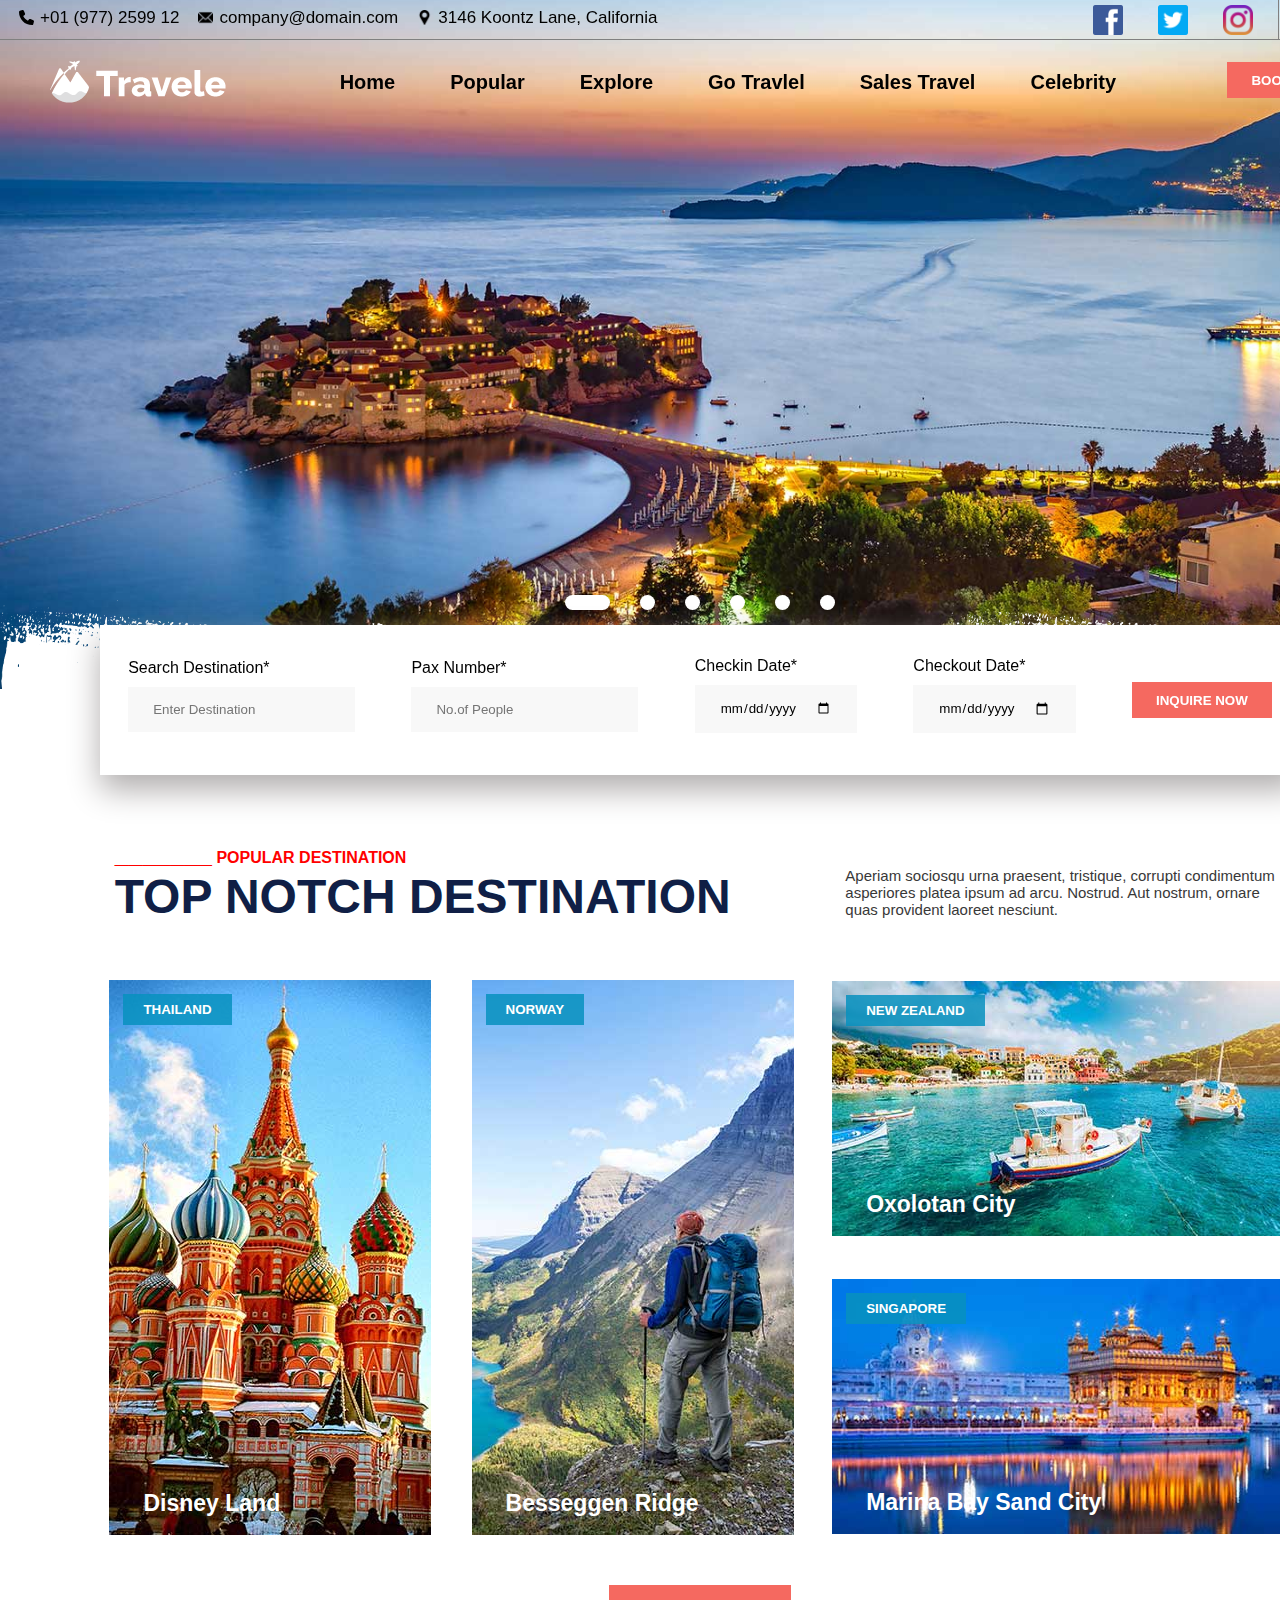
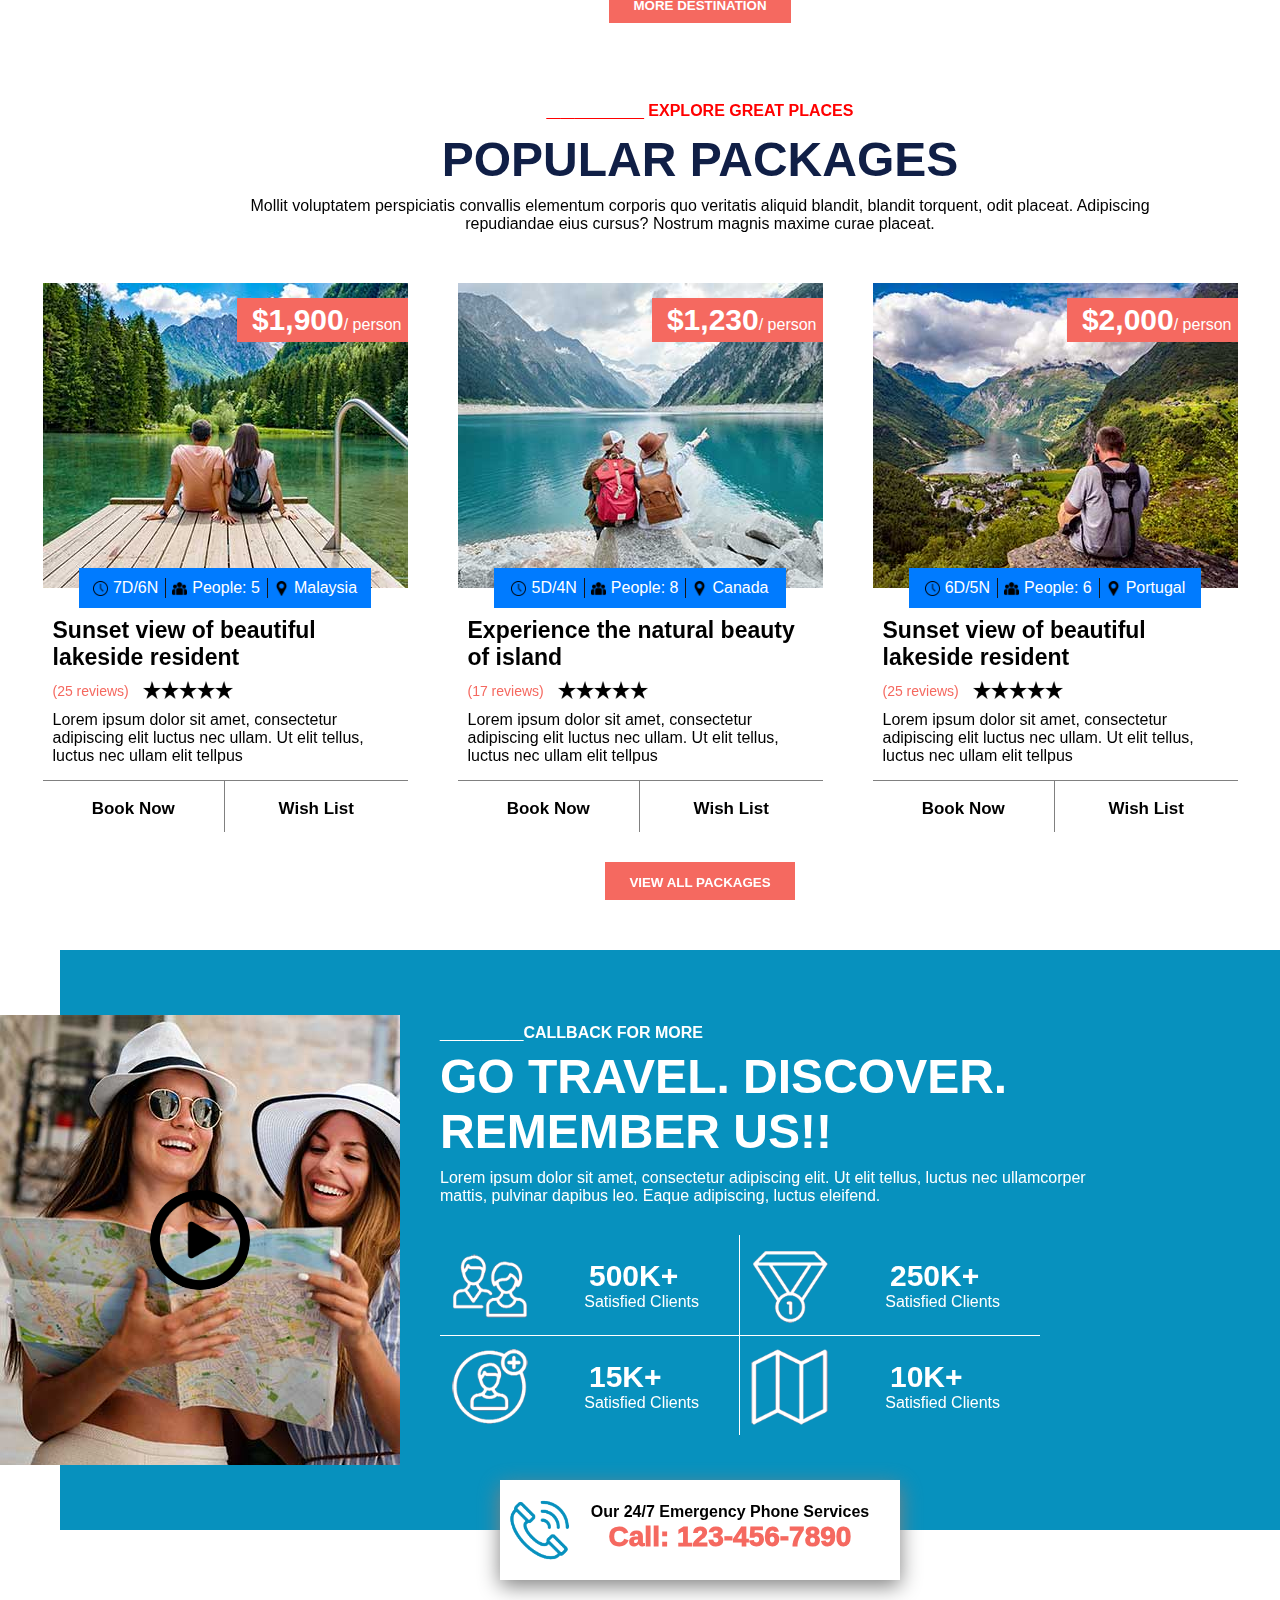
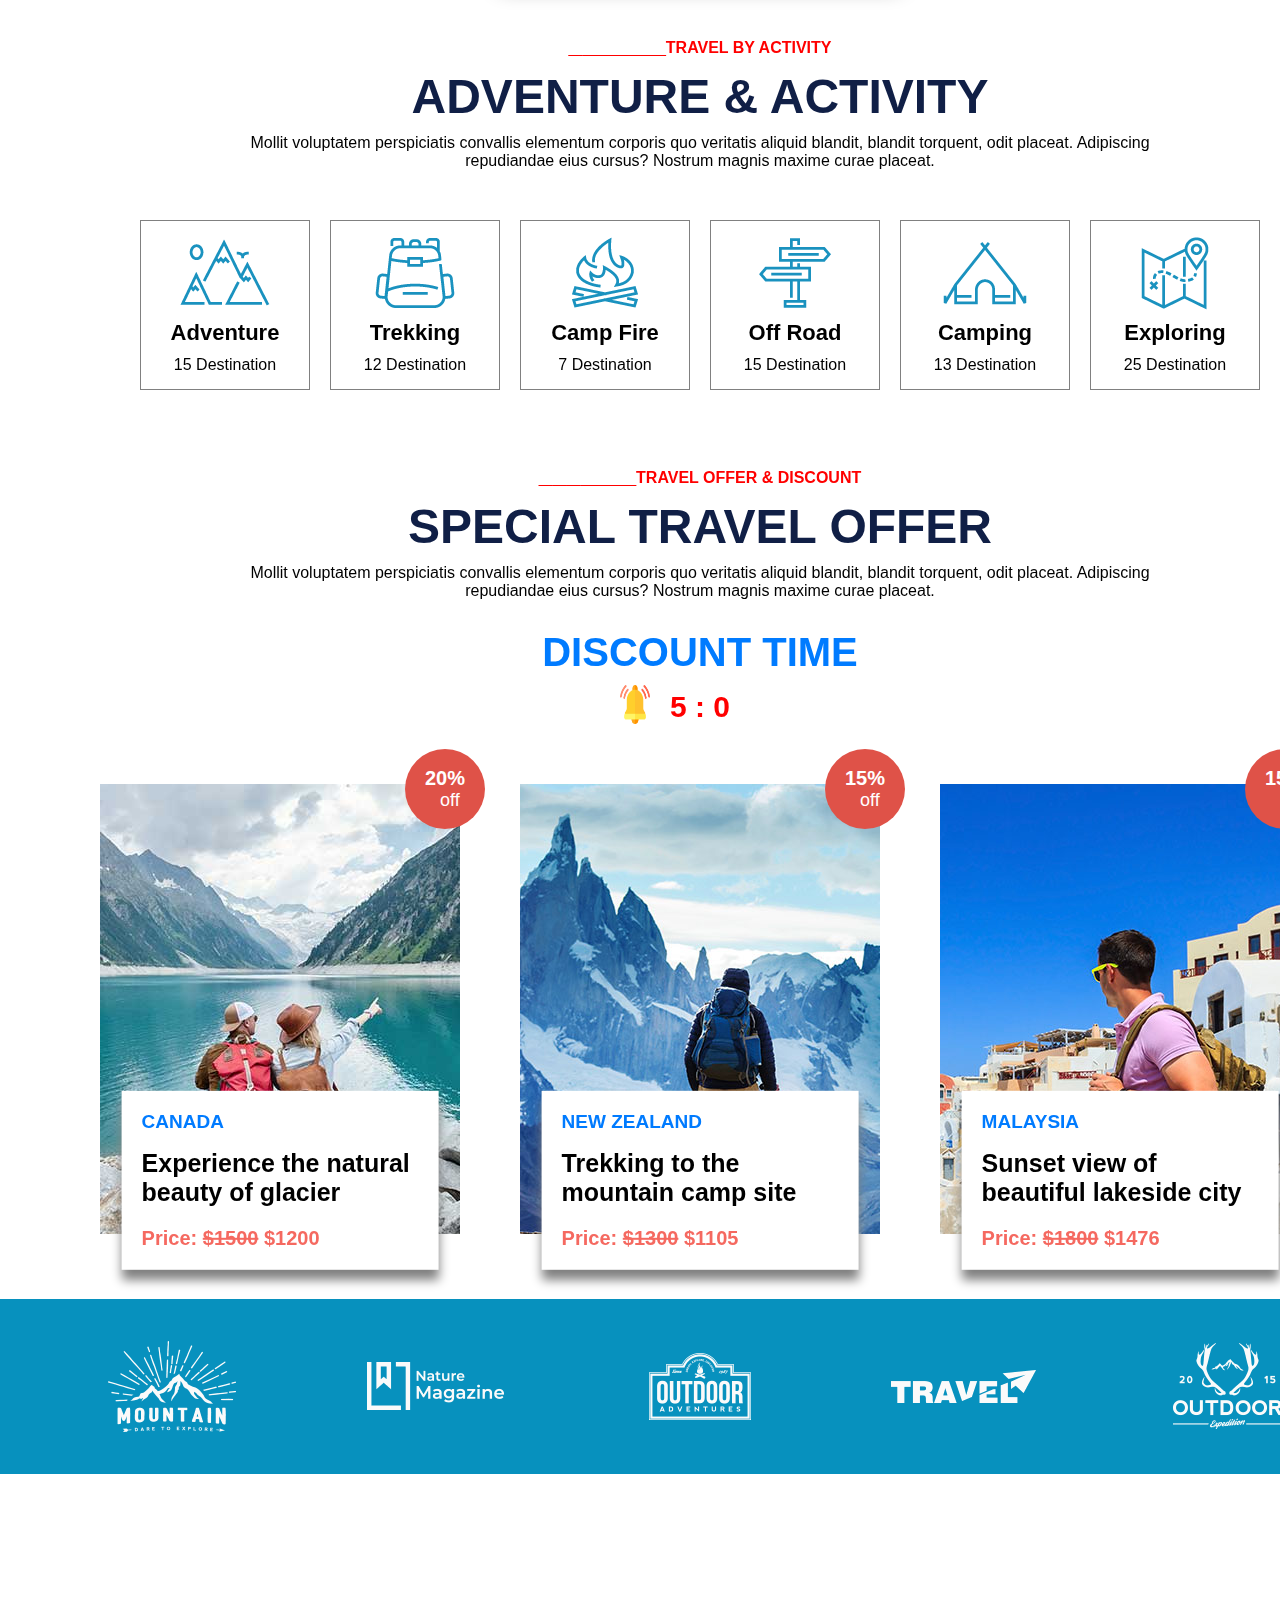
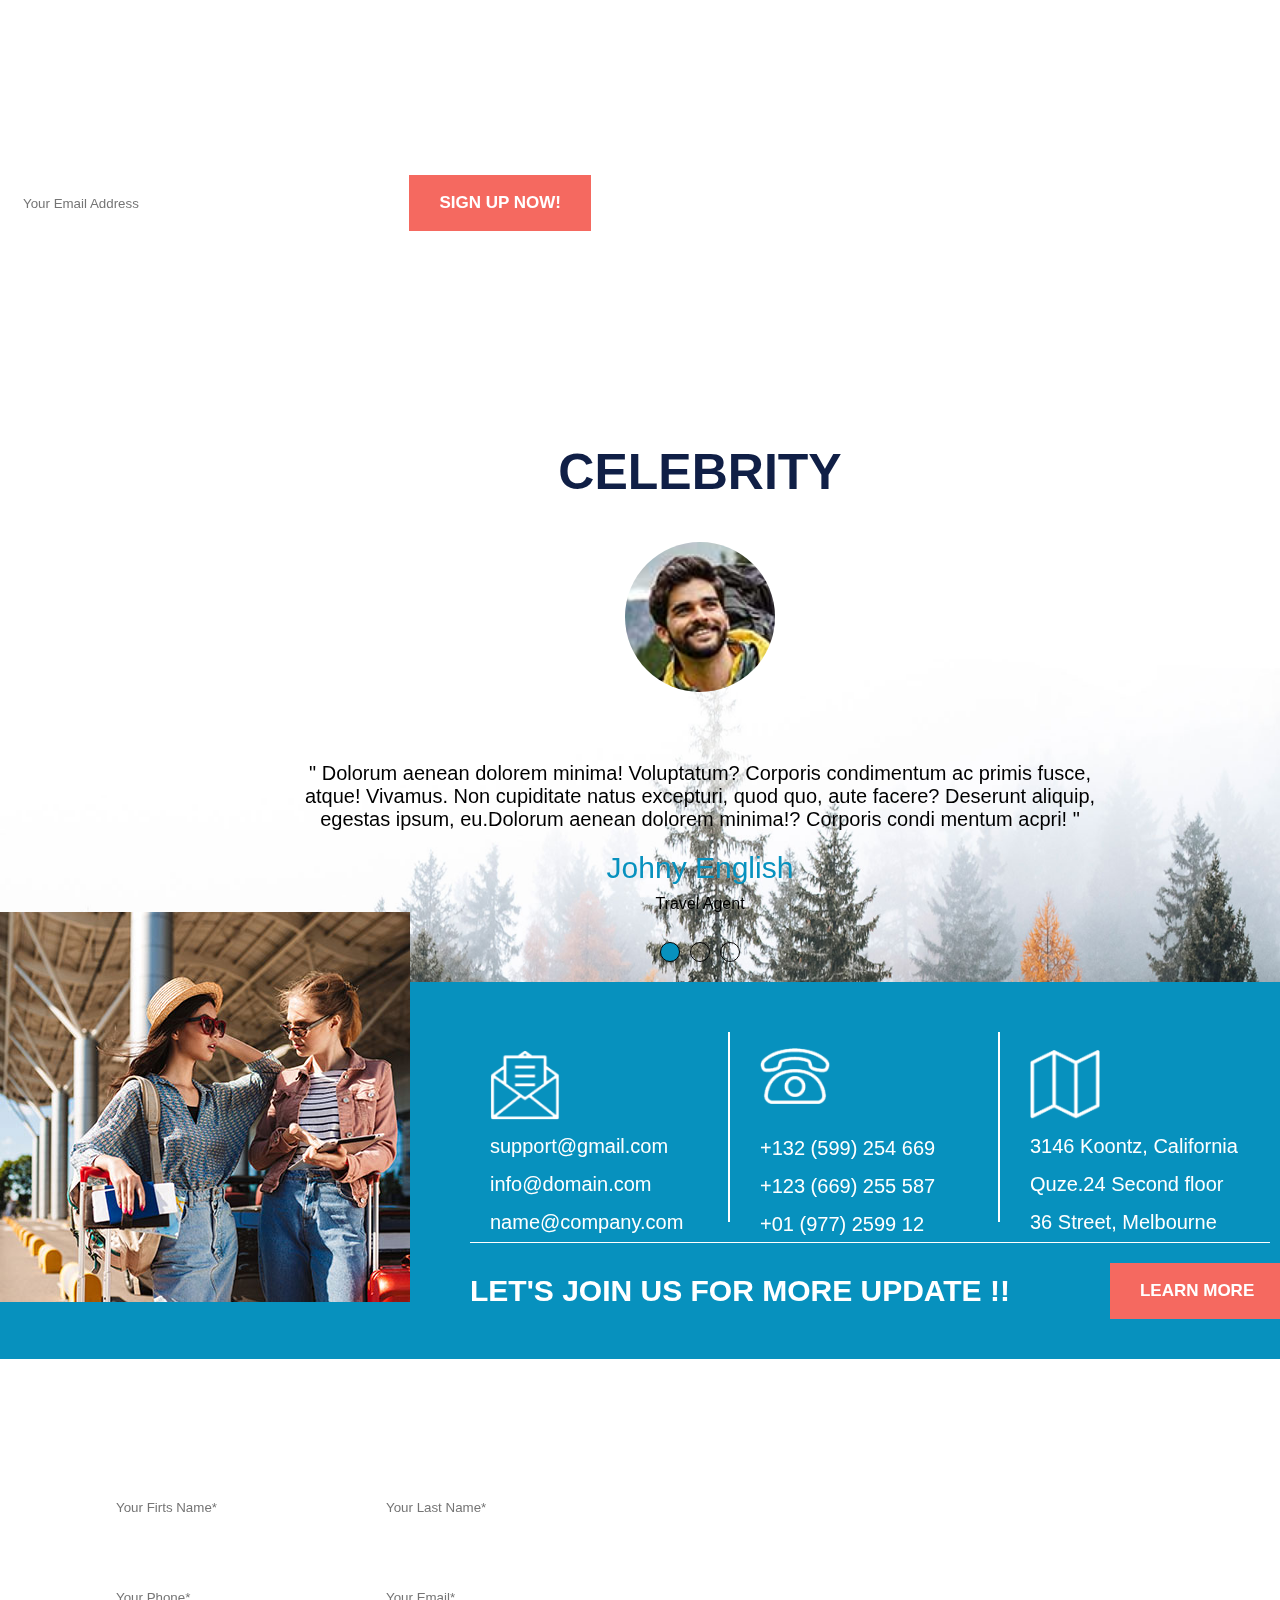
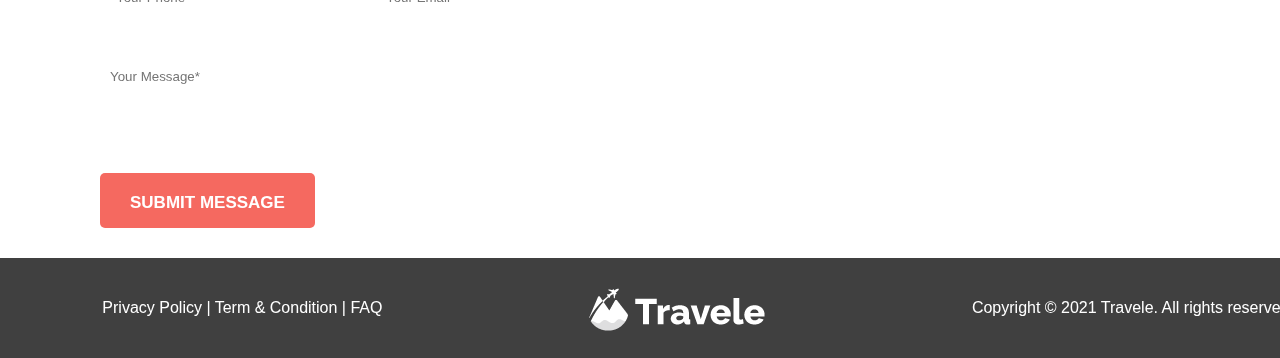
==== commit 7cc15999: "update" ====
--- a/ASM_JS/index.html
+++ b/ASM_JS/index.html
@@ -77,17 +77,18 @@
         <div class="div_nav" id="div_nav">
             <img id="logo" src="image/travele-logo.png" alt="">
             <ul class="menu_ul">
-                <li class="border_menu">Home</li>
-                <li>Popular</li>
-                <li>Explore</li>
-                <li>Go Travlel</li>
-                <li>Sales Travel</li>
-                <li>Celebrity</li>
+                <li value="header" class="border_menu">Home</li>
+                <li value=".scrollview3">Popular</li>
+                <li value=".section2">Explore</li>
+                <li value=".scrollview2">Go Travlel</li>
+                <li value=".section5">Sales Travel</li>
+                <li value=".scrollview1">Celebrity</li>
             </ul>
             <button>BOOK NOW</button>
         </div>
     </nav>
     <section class="section1">
+        <div class="scrollview3"></div>
         <div class="wrapper1">
             <div class="title1">
                 <div>
@@ -199,7 +200,7 @@
                         <hr>
                         <span>People: 6</span>
                         <hr>
-                        <span>Portugal</span>
+                        <span>Portugal</span> 
                     </div>
                 </div>
             </div>
@@ -208,6 +209,7 @@
     </section>
 
     <section class="section3">
+        <div class="scrollview2"></div>
         <div class="wrapper3">
             <div class="s3_div1">
                 <div>
@@ -302,6 +304,7 @@
     </section>
 
     <section class="section5">
+        
         <div class="wrapper5">
             <div class="s5_w5_d1">
                 <p><span>_______</span>TRAVEL OFFER & DISCOUNT</p>
@@ -386,6 +389,7 @@
     </section>
 
     <section class="section7">
+        <div class="scrollview1"></div>
         <div class="wrapper7">
             <div class="s7_w7_div1">
                 <p>CELEBRITY</p>
--- a/ASM_JS/css/asm1.css
+++ b/ASM_JS/css/asm1.css
@@ -4,6 +4,7 @@
     box-sizing: border-box;
     font-family: sans-serif;
     /* transform: translate(0,0); */
+    /* transform: scale(0.9); */
     
 }
 .background{
@@ -227,6 +228,7 @@
     bottom: 0;
     left: 50%;
     transform: translate(-50%,50%);
+    z-index: 10;
 }
 #MyForm1{
     width: 100%;
@@ -262,6 +264,15 @@
     /* margin-top: 140px;  */
     padding-top: 140px;
     background-color: white;
+    position: relative;
+}
+.scrollview3{
+    position: absolute;
+    width: 10px;
+    height: 10px;
+    top: 50px;
+    left: 0;
+    /* background-color: #007bff; */
 }
  .wrapper1{
     width: 1400px;
@@ -539,6 +550,14 @@
     background-color: white;
     z-index: 1;
     padding-top: 50px;
+    position: relative;
+}
+.scrollview2{
+    position: absolute;
+    width: 20px;
+    height: 10px;
+    top: -60px;
+    left: 0;
 }
 .wrapper3{
     width: 1400px;
@@ -790,7 +809,9 @@
     padding-top: 10px;
     /* margin-top: 40px; */
     padding-bottom: 150px;
-}
+    
+}
+
 .wrapper5{
     width: 1400px;
     margin: 0 auto;
@@ -1042,6 +1063,16 @@
     background-repeat: no-repeat;
     background-size: 100% 100%;
     /* background-position: 0 -100px; */
+    position: relative;
+}
+.scrollview1{
+    position: absolute;
+    width: 20px;
+    height: 10px;
+    /* background-color: #007bff; */
+    top: -65px;
+    left: 0;
+    /* z-index: 999; */
 }
 .wrapper7{
     width: 1400px;
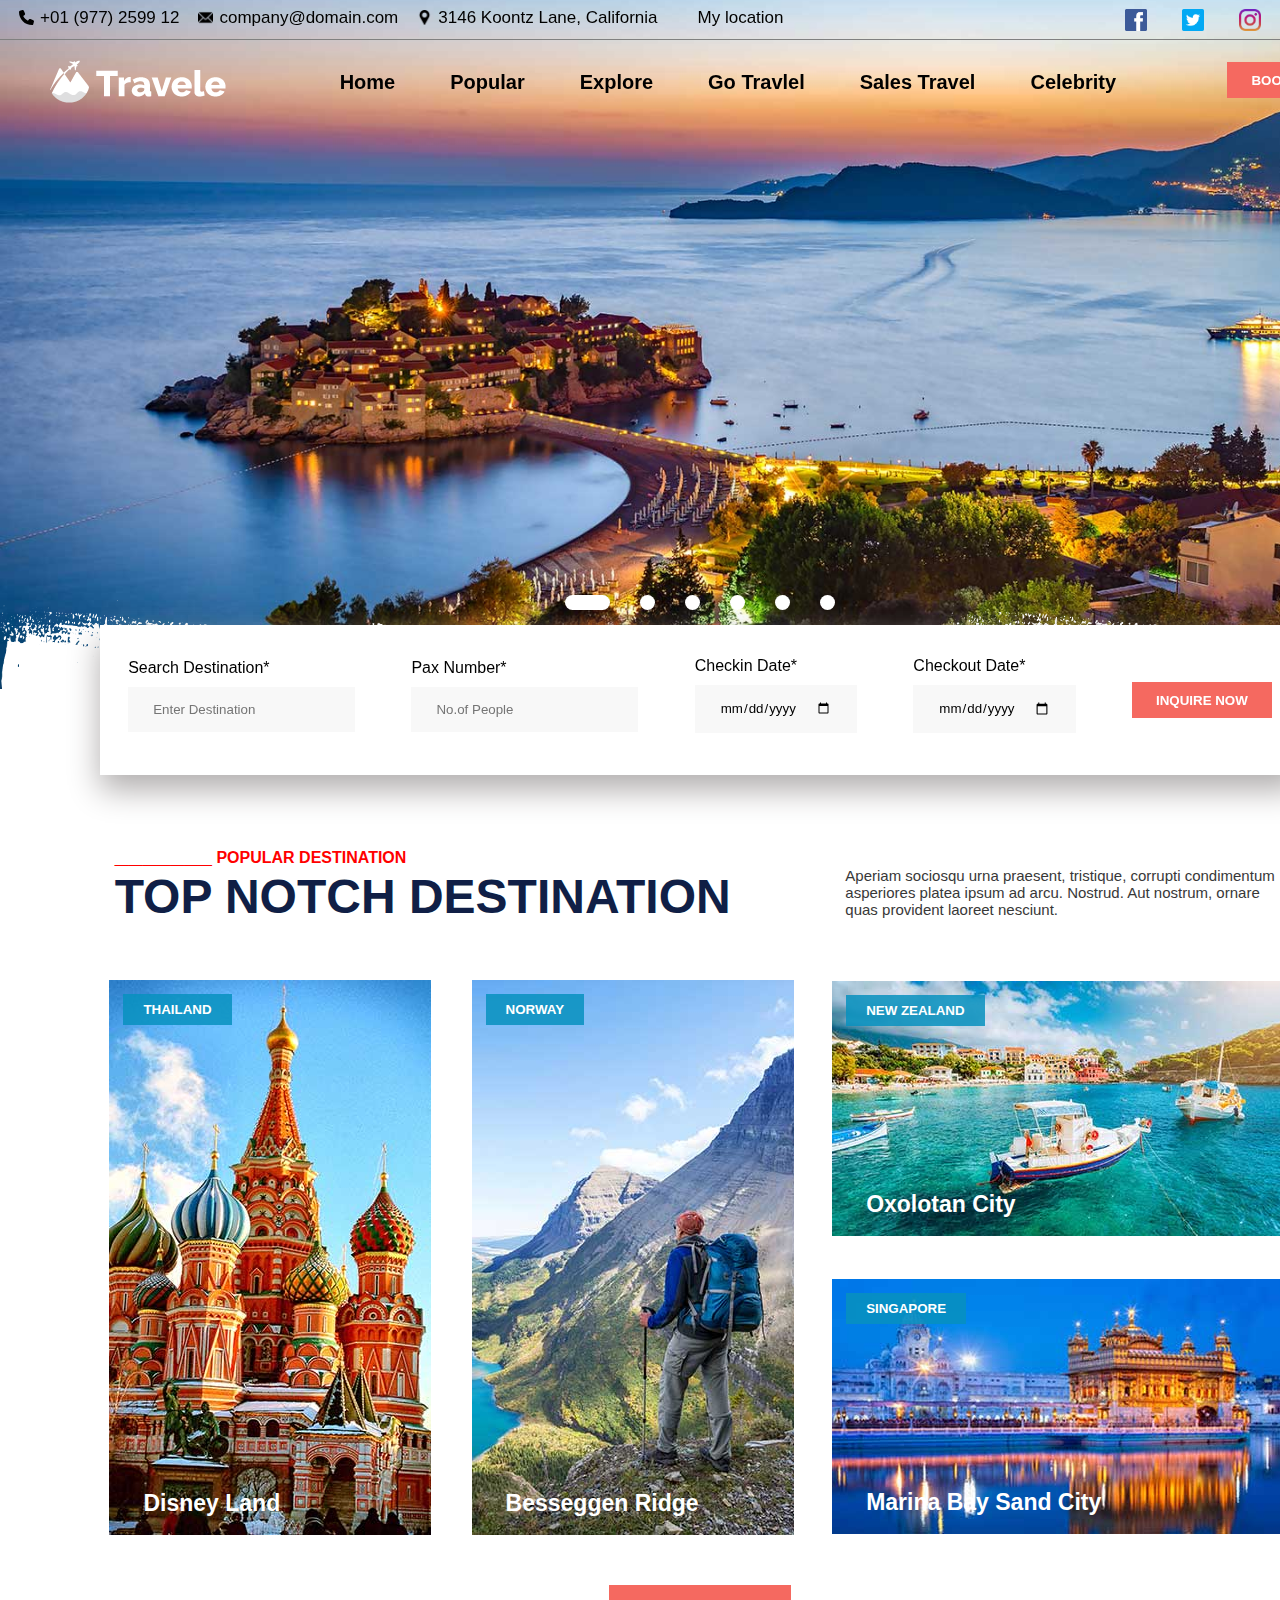
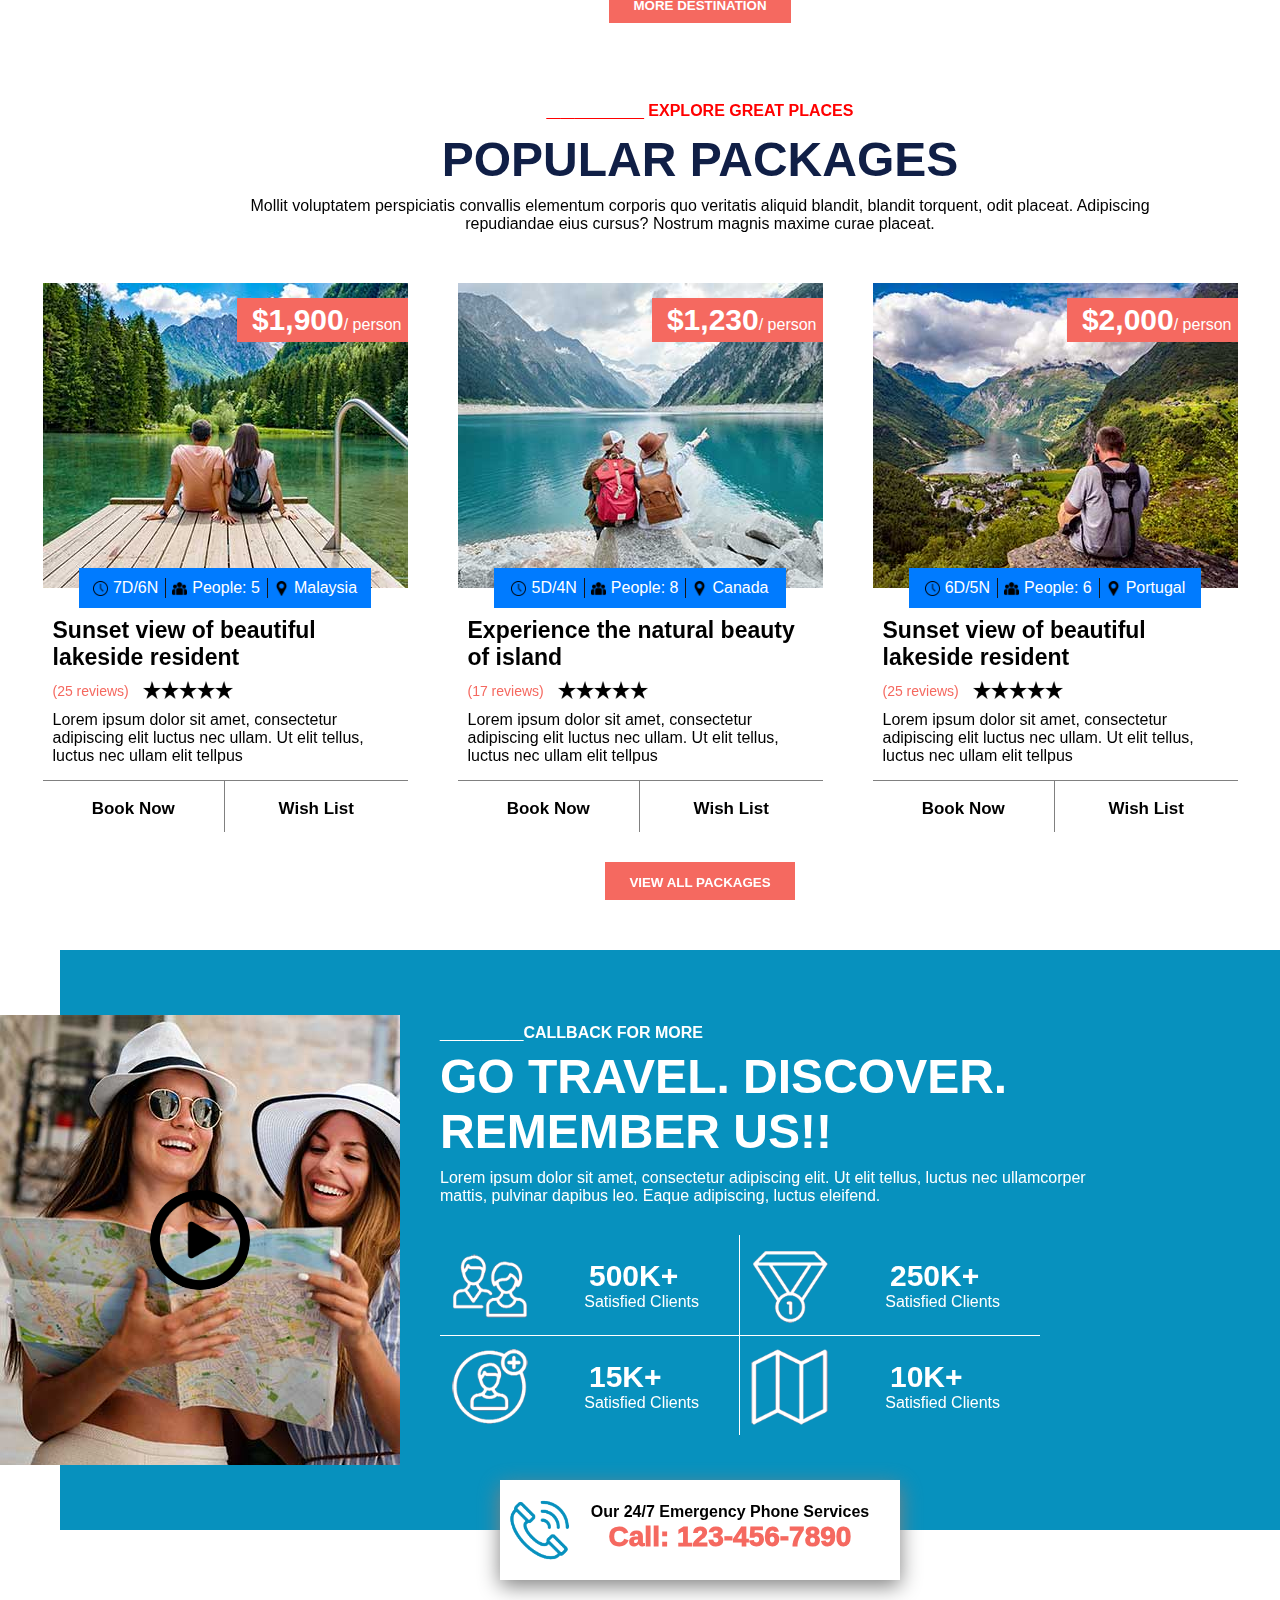
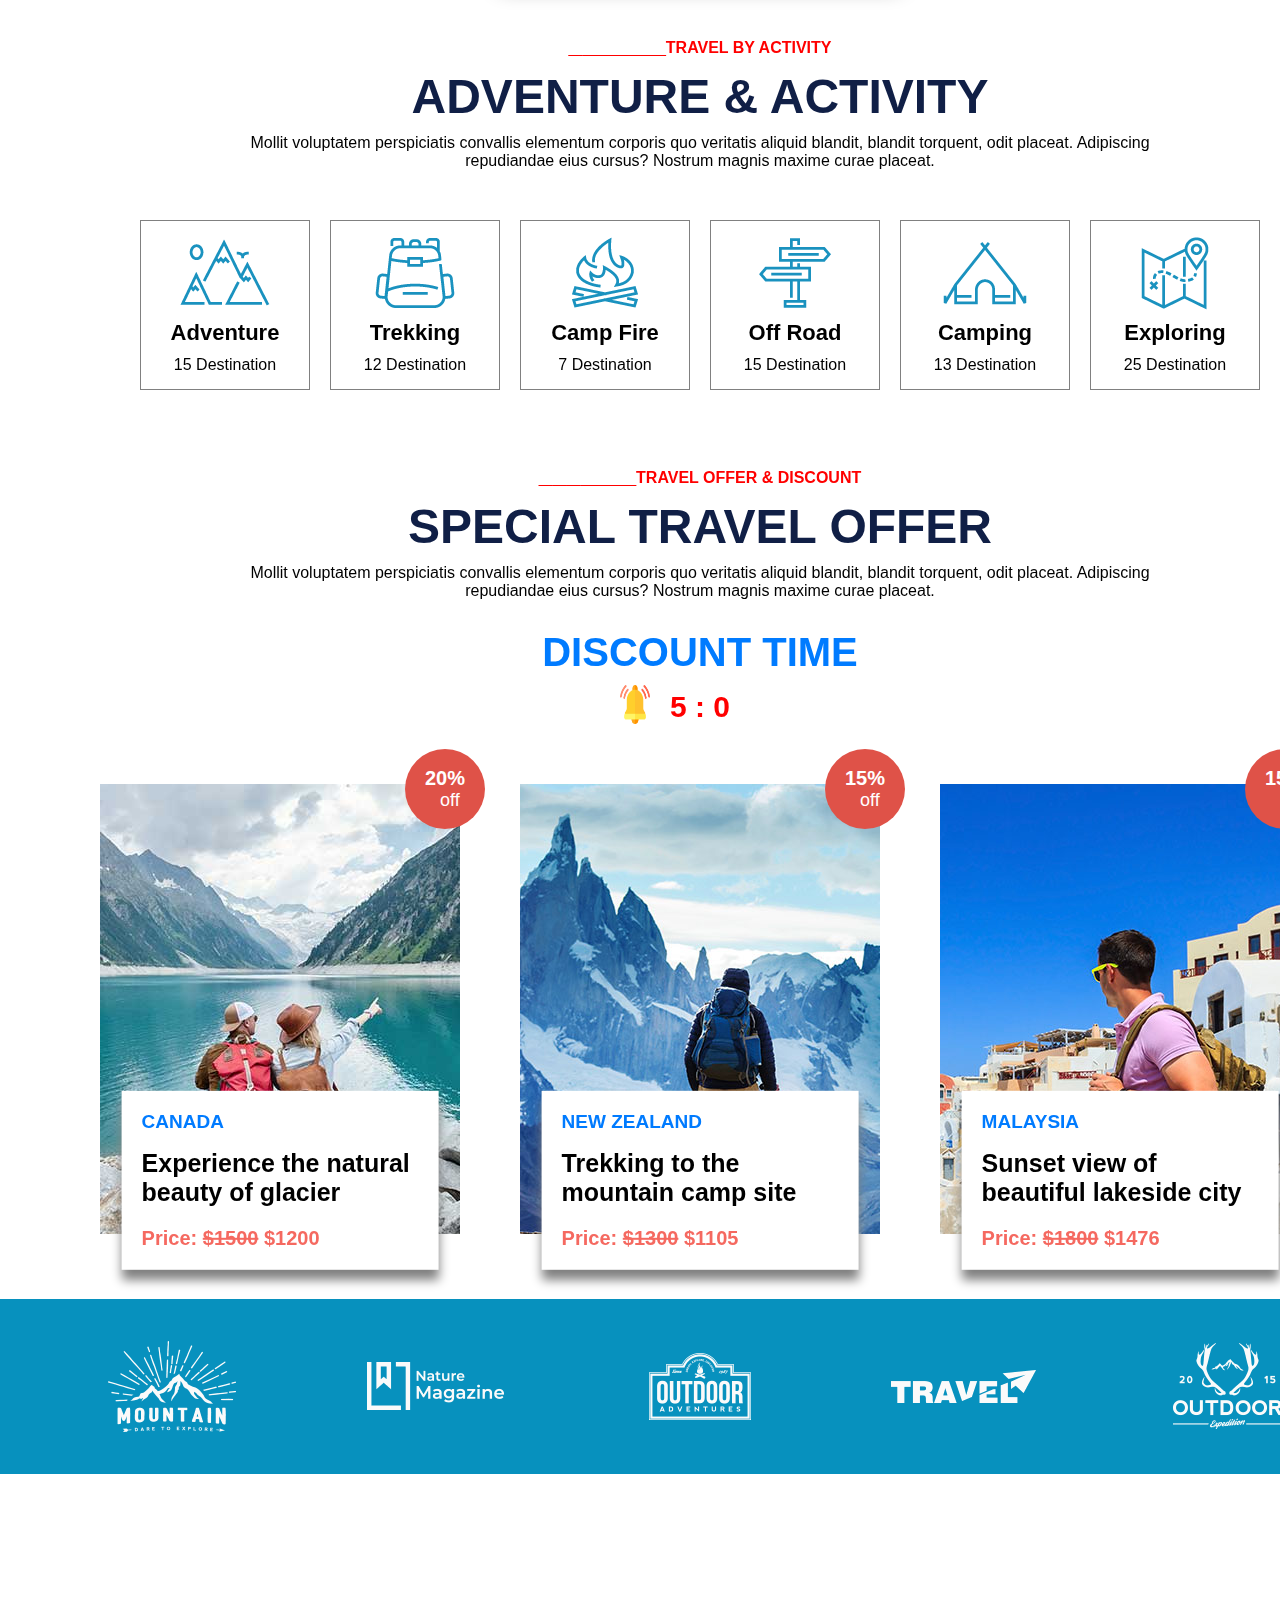
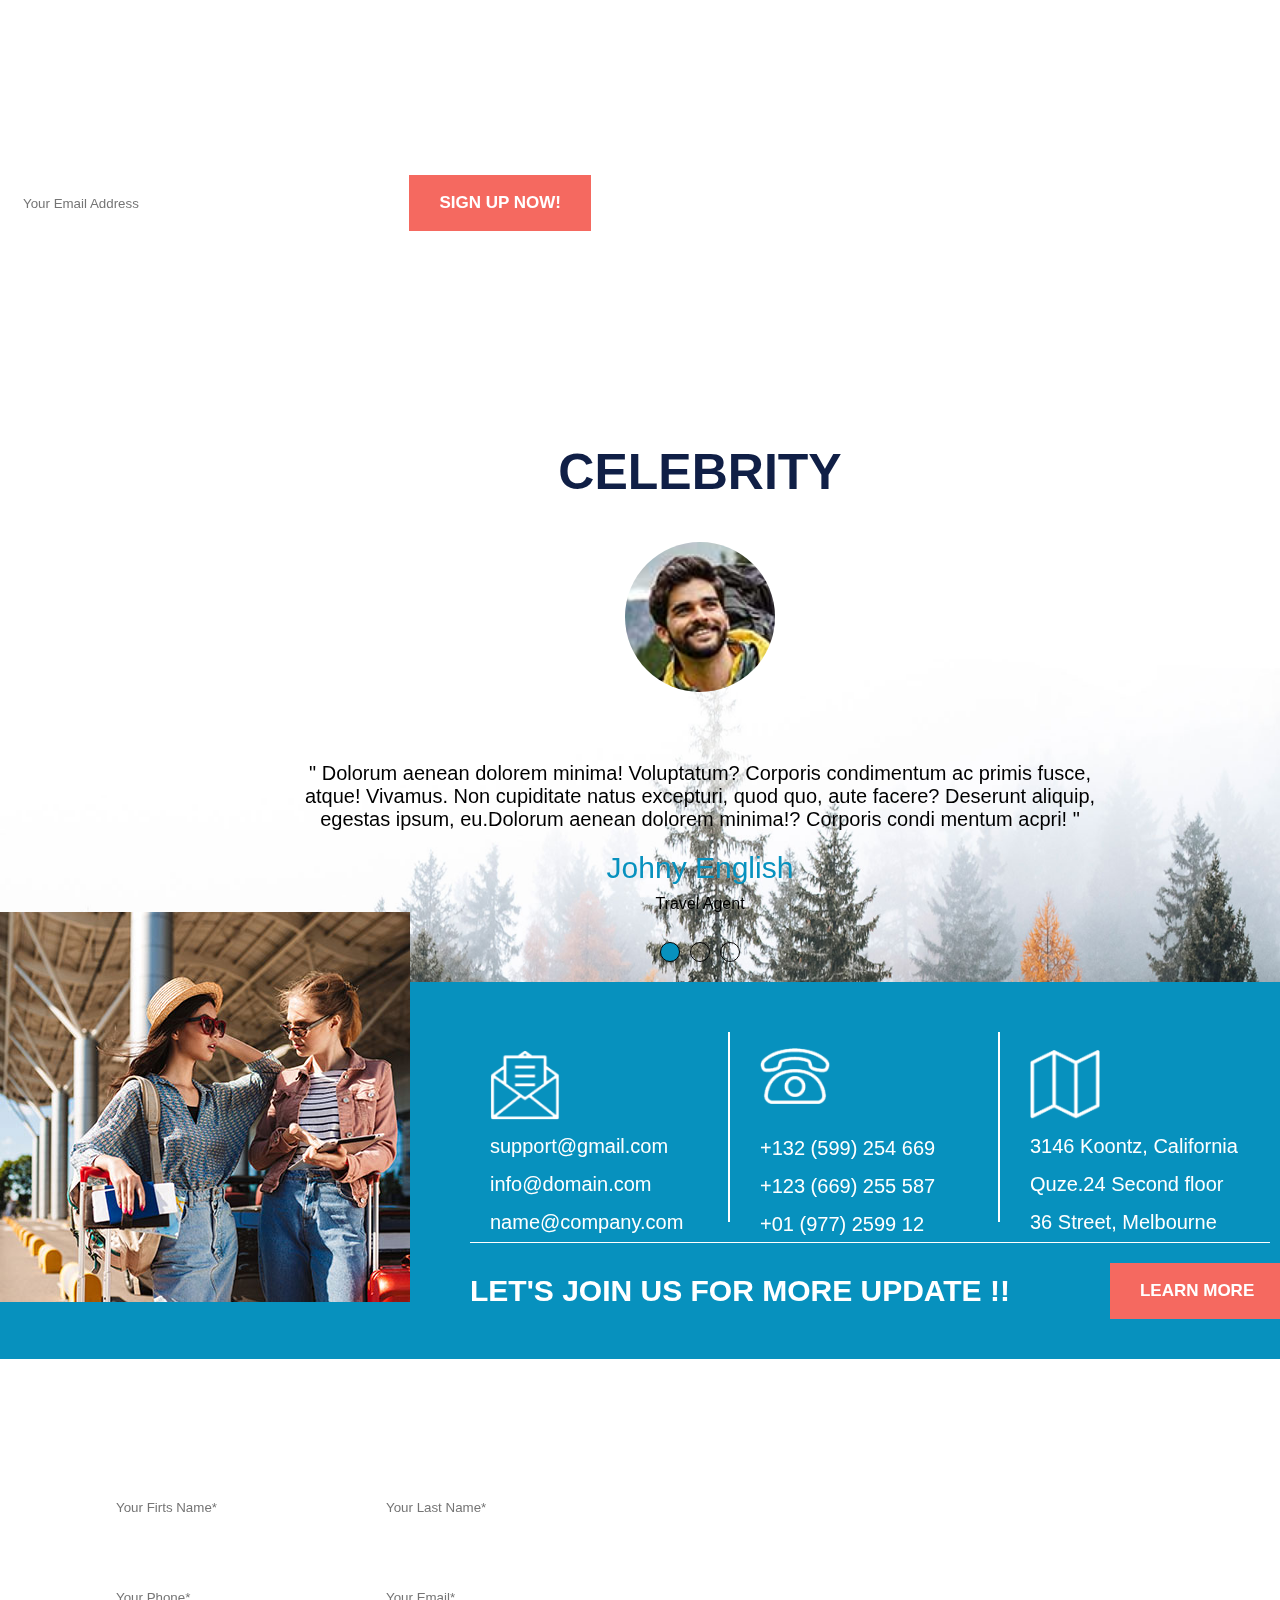
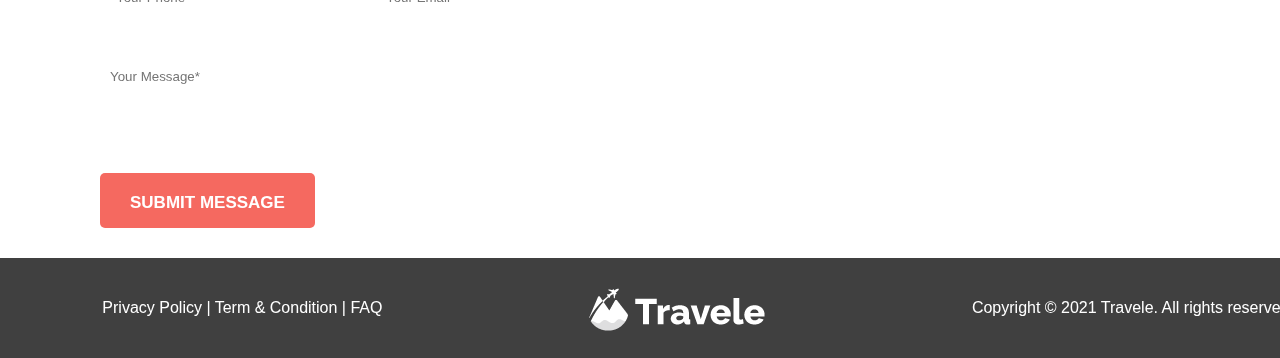
==== commit 03537602: "'update'" ====
--- a/ASM_JS/index.html
+++ b/ASM_JS/index.html
@@ -6,6 +6,7 @@
     <meta name="viewport" content="width=device-width, initial-scale=1.0">
     <title>Document</title>
     <link rel="stylesheet" href="css/asm1.css">
+    <link rel="stylesheet" href="css/responsive.css">
 </head>
 
 <body>
@@ -19,12 +20,16 @@
                     <li>+01 (977) 2599 12</li>
                     <li>company@domain.com</li>
                     <li>3146 Koontz Lane, California</li>
+                    <li>My location</li>
                 </ul>
                 <ul>
                     <li><img src="image/facebook-g5b5972ca2_640.png" alt=""></li>
                     <li><img src="image/logo-g8e4a4a148_640.png" alt=""></li>
                     <li><img src="image/icon-g41416eaad_640.png" alt=""></li>
-                    <li><img src="image/magnifying-glass-g8f7503ede_640.png" alt=""></li>
+                    <li>
+                        <div class="div_timkiem"><input type="text" placeholder="Find"></div>
+                        <img src="image/magnifying-glass-g8f7503ede_640.png" alt="">
+                    </li>
                 </ul>
             </div>
             <div class="slider">
@@ -206,7 +211,7 @@
             </div>
             <div class="s2_div1"><button>VIEW ALL PACKAGES</button></div>
         </div>
-    </section>
+    </section> 
 
     <section class="section3">
         <div class="scrollview2"></div>
@@ -516,7 +521,15 @@
         </div>
     </footer>
     <!-- <div class="temp"></div> -->
-
+    <section class="giftvoucher">
+        <div class="galerry">
+            <div class="voucher">
+                <p>Gift</p>
+                <p>Voucher $<span id="dolla"></span></p>
+                <span class="close"></span>
+            </div>
+        </div>
+    </section>
     <div class="background"></div>
     <script src="js/asm1.js"></script>
 </body>
--- a/ASM_JS/css/asm1.css
+++ b/ASM_JS/css/asm1.css
@@ -3,9 +3,6 @@
     padding: 0;
     box-sizing: border-box;
     font-family: sans-serif;
-    /* transform: translate(0,0); */
-    /* transform: scale(0.9); */
-    
 }
 .background{
     width: 100%;
@@ -16,18 +13,16 @@
     background: url('../image/img16.jpg');
     background-repeat: no-repeat;
     background-size: 100% 100%;
-    
 }
 body{
-    /* transform: translate(-100%,-100%); */
     transition: 1s linear;
+    position: relative;
 }
 
 ul{
     list-style: none;
 }
 header{
-    /* background-color: #e4e3e3; */
     background-color: white;
     
 }
@@ -146,6 +141,10 @@
     background-position: 19px 10px;
     background-size: 15px;
 }
+.menu_topbar>ul:first-child>li:nth-child(4):hover{
+    cursor: pointer;
+    text-decoration: underline;
+}
 .menu_topbar>ul:last-child{
     display: flex;
 }
@@ -158,15 +157,41 @@
 }
 
 .menu_topbar>ul:last-child img{
-    width: 30px;
-    height: 30px;
+    width: 22px;
+    height: 22px;
     object-fit: contain;
+}
+.menu_topbar>ul:last-child img:hover{
+    transform: scale(1.2);
 }
 .menu_topbar>ul:last-child>li:last-child{
     border-left: 1px solid gray;
     border-right: 1px solid gray;
     margin-right: 70px;
-}
+    /* background-color: #dd4337; */
+}
+.div_timkiem{
+    height: 100%;
+    overflow: hidden;
+    display: flex;
+    justify-content: start;
+    border-radius: 5px;
+    width: 0;
+    transition: width 1s linear;
+}
+.div_timkiem>input{
+    padding: 6px;
+    outline: none;
+    border: none;
+    background: none;
+    color: black;
+}
+.div_timkiemover{
+    width: 190px;
+}
+/* .menu_topbar>ul:last-child>li:last-child:hover>.div_timkiem{
+    width: 190px;
+} */
 nav{
     width: 100%;
     position: fixed;
@@ -228,7 +253,7 @@
     bottom: 0;
     left: 50%;
     transform: translate(-50%,50%);
-    z-index: 10;
+    z-index: 1;
 }
 #MyForm1{
     width: 100%;
@@ -1393,4 +1418,138 @@
 }
 .muiten>img:hover{
     transform: scale(1.1);
-}+}
+.giftvoucher{
+    position: fixed;
+    width: 100%;
+    height: 100vh;
+    top: 0;
+    z-index: 10;
+    /* position: relative; */
+    /* background-color: #383838; */
+    pointer-events: none;
+}
+.close{
+    pointer-events: all;
+}
+.galerry{
+    position: fixed;
+    width: 100%;
+    height: 100vh;
+    top: 0;
+    left: 0;
+    display: grid;
+    place-items: center;
+    z-index: 200;
+    display: none;
+}
+.voucher{
+    overflow: hidden;
+    width: 0;
+    height: 200px;
+    position: relative;
+    box-shadow: 2px 2px 10px gray;
+    display: flex;
+   flex-direction: column;
+   justify-content: center;
+   gap: 10px;
+   background: url('../image/christmas-background-5861438_640.jpg');
+   background-repeat: no-repeat;
+   background-size: 100% 100%;
+   transition: width 1s linear;
+   text-align: center;
+}
+.voucher1{
+    width: 500px;
+}
+.voucher>p{
+    font-size: 60px;
+    font-weight: 900;
+    text-align: center;
+    margin: 0;
+    color: rgb(236, 66, 66);
+    width: 500px;
+}
+.voucher>span{
+    position: absolute;
+    width: 20px;
+    height: 20px;
+    top: 5px;
+    right: 5px;
+    background: url('../image/close.png');
+    background-repeat: no-repeat;
+    background-size: 100% 100%;
+}
+.gift{
+    width: 60px;
+    height: 60px;
+    background: url('../image/box-40178_640.png');
+    background-repeat: no-repeat;
+    background-size: 60px;
+    position: absolute;
+    top: -7vh;
+    animation: fall 15s linear forwards;
+    z-index: 10;
+    pointer-events: all;
+}
+.voucher>span:hover{
+    background-color: red;
+}
+@keyframes fall {
+    0%, 100% {
+        top: -7vh;
+        opacity: 0;
+        transform: rotate(0deg);
+    }
+    10% {
+        top: 5vh;
+        transform: translateX(50%);
+        opacity: 1;
+        transform: rotate(-10deg);
+    }
+    20% {
+        top: 20vh;
+        opacity: 1;
+        transform: rotate(5deg);
+    }
+    30% {
+        top: 30vh;
+        transform: translateX(-500%);
+    }
+    40% {
+        top: 40vh;
+        transform: rotate(10deg);
+    }
+    50% {
+        top: 50vh;
+        transform: translateX(500%);
+        opacity: 0.7;
+        transform: rotate(-5deg);
+    }
+    60% {
+        top: 60vh;
+    }
+    70% {
+        top: 70vh;
+        opacity: 0.4;
+        transform: rotate(0deg);
+    }
+    80% {
+        top: 80vh;
+        opacity: 0.2;
+        transform: rotate(-5deg);
+        
+    }
+    90% {
+        top: 90vh;
+        opacity: 0;
+        transform: rotate(0deg);
+        left: 50%;
+    }
+}
+
+
+
+/* responsive */
+
+
--- a/ASM_JS/css/responsive.css
+++ b/ASM_JS/css/responsive.css
@@ -0,0 +1,20 @@
+@media (max-width:450px) {
+    header{
+        width: 100%;
+    }
+    .wrapper{
+        width: 100%;     
+    }
+    .slider{
+        background-color: aqua;
+        width: 100%;
+        height: 200px;
+    }
+    .slides img{
+        width: 100%;
+        height: auto;
+        object-fit: cover;
+    }
+
+    
+}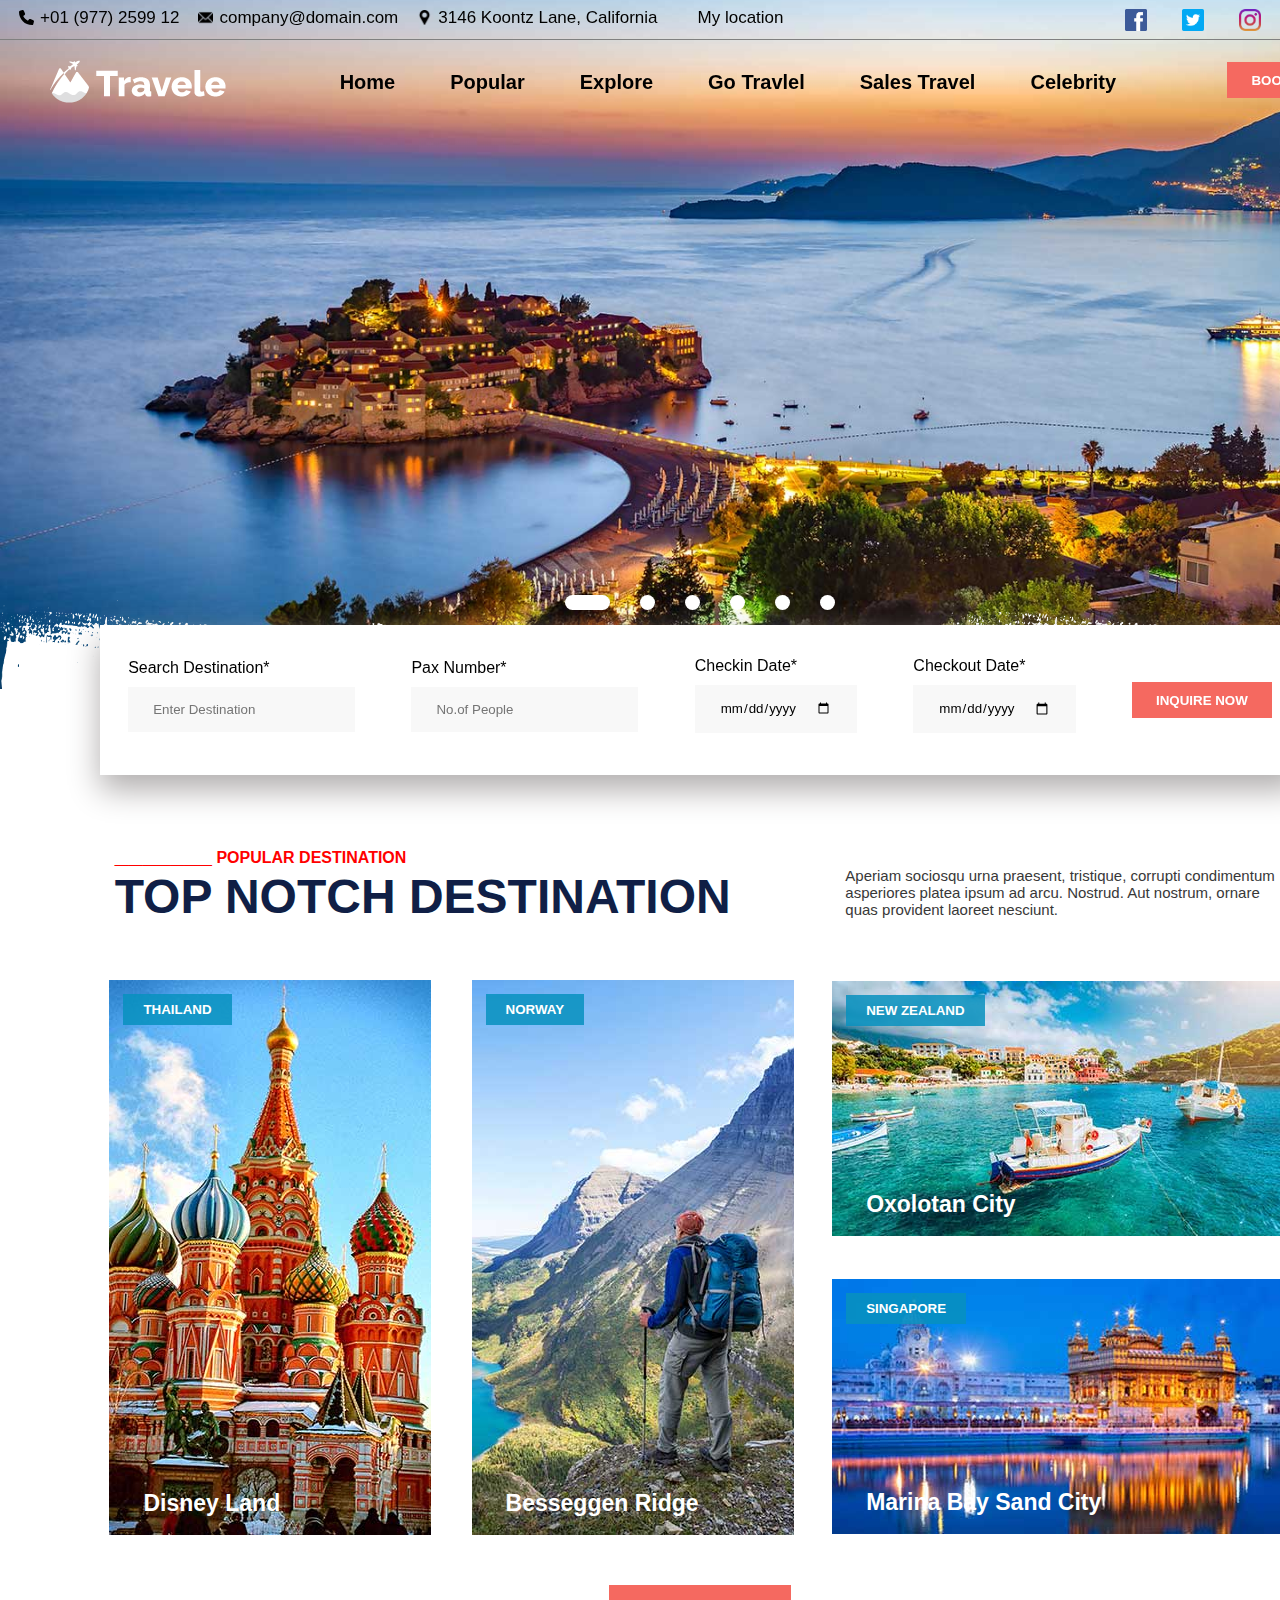
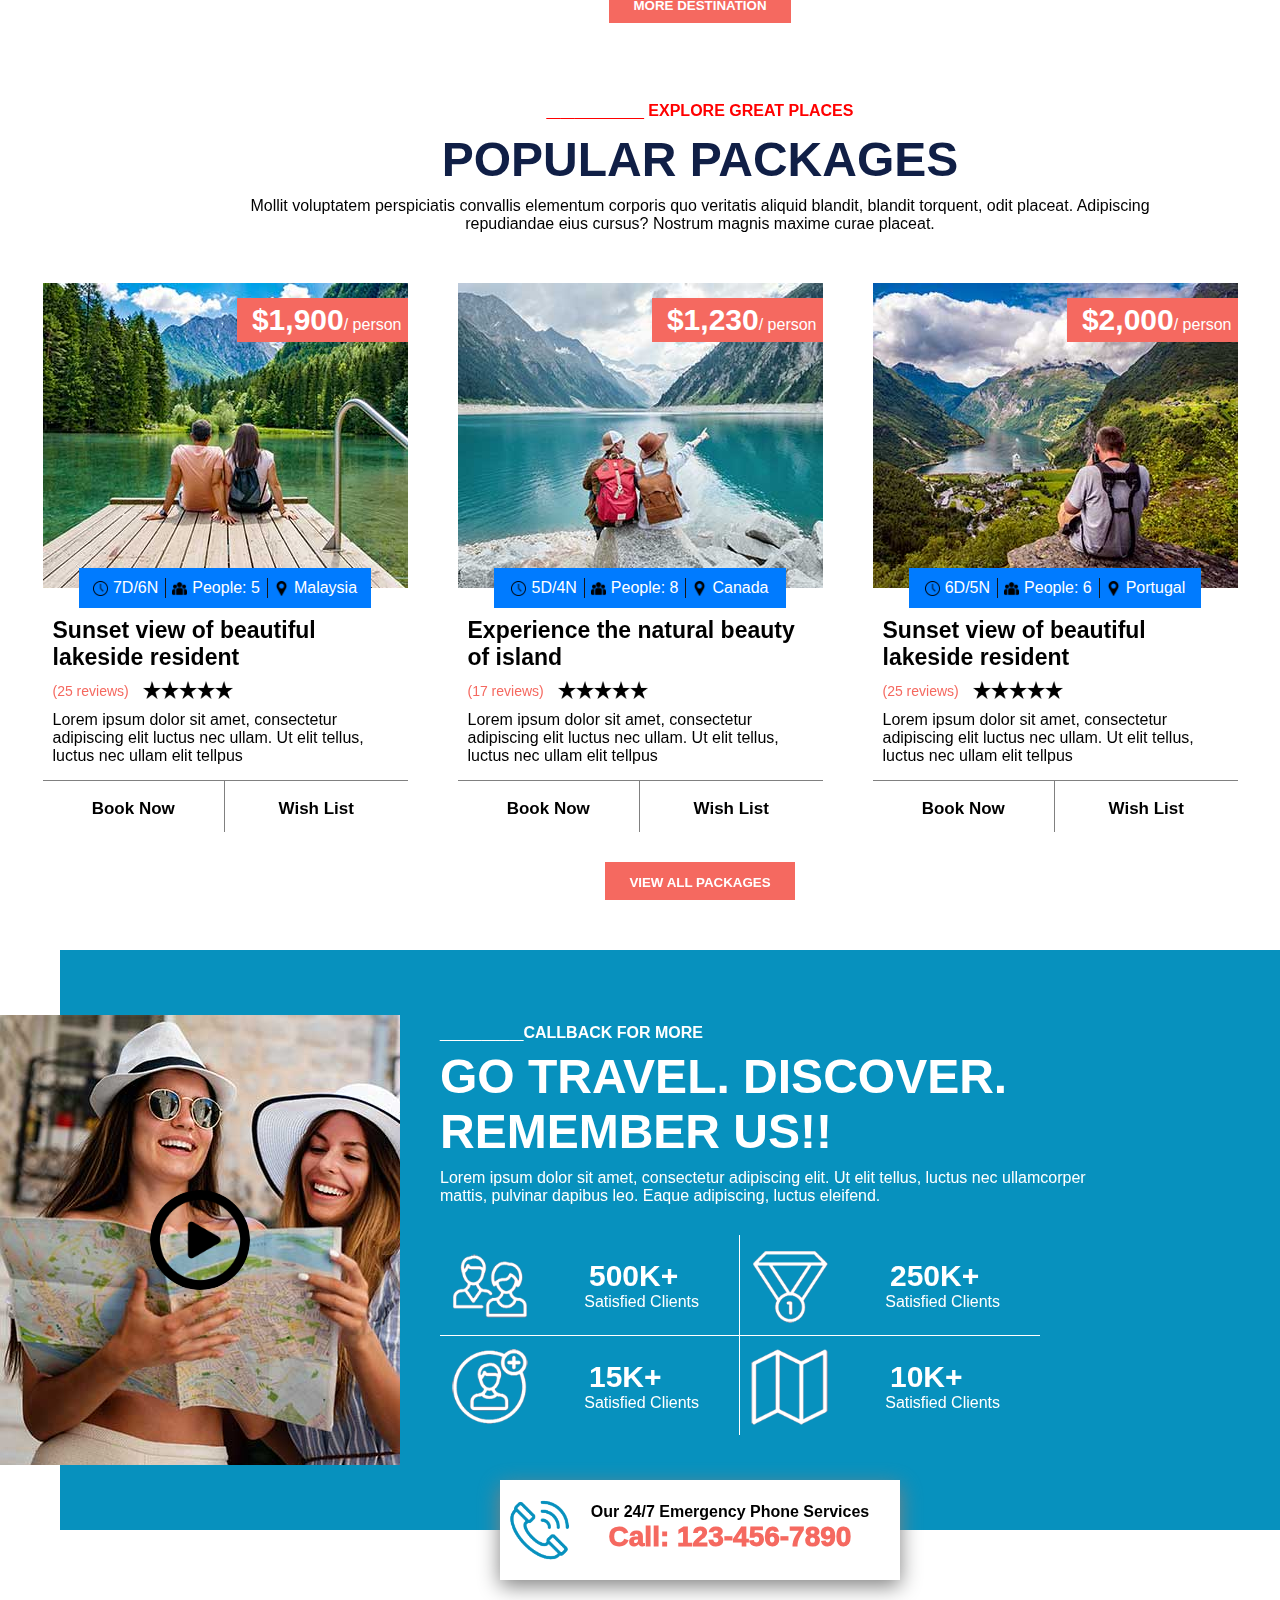
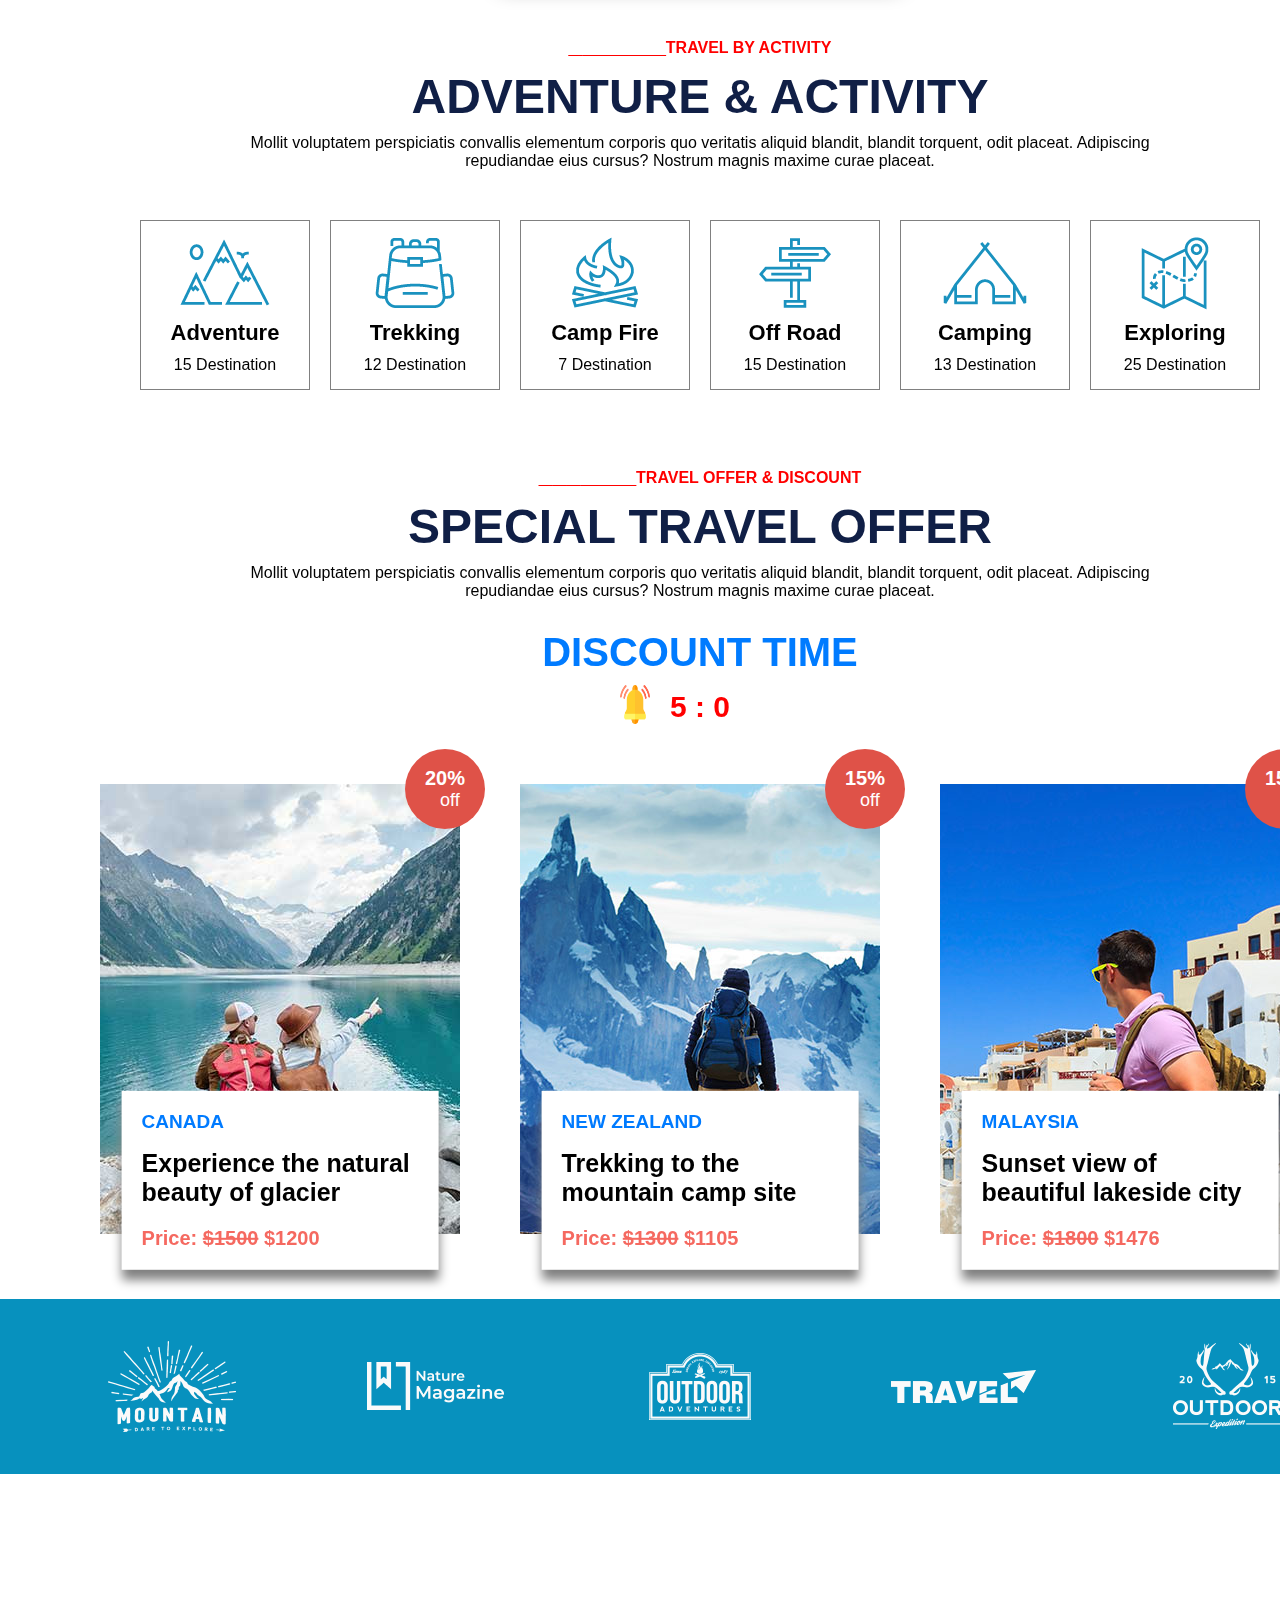
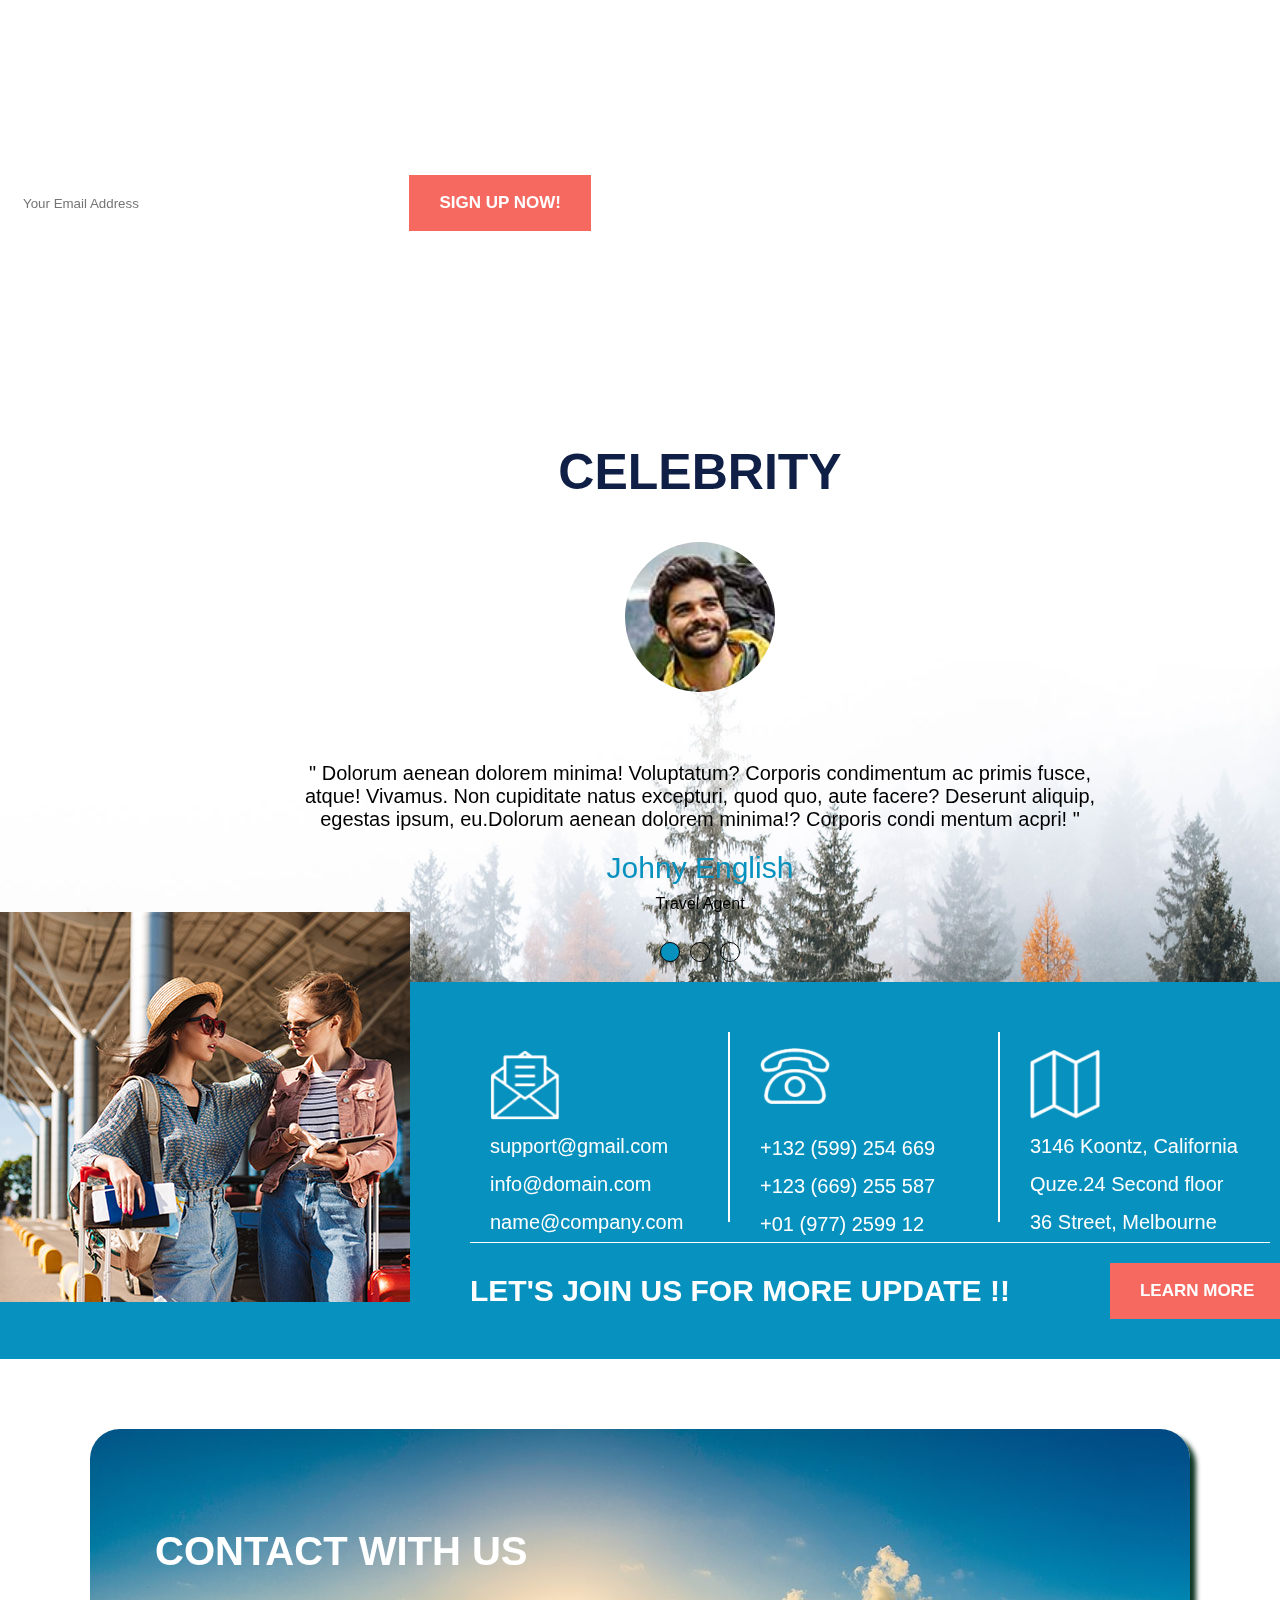
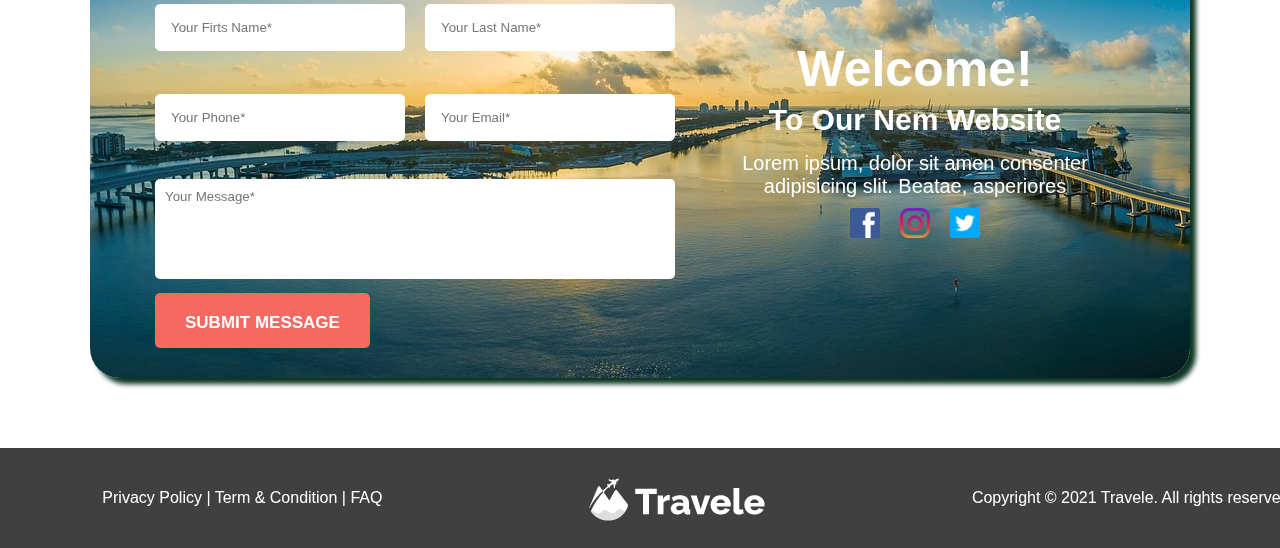
==== commit 71614d3c: "'updatesfrom'" ====
--- a/ASM_JS/index.html
+++ b/ASM_JS/index.html
@@ -506,6 +506,19 @@
                     <div><p class="thongbao"></p></div>
                 </div>
             </div>
+            <div class="textinput">
+                <p>Welcome!</p>
+                <p>To Our Nem Website</p>
+                <p>
+                    Lorem ipsum, dolor sit amen consenter 
+                    adipisicing slit. Beatae, asperiores
+                </p>
+                <div class="imgtext">
+                    <img src="./image/facebook-g5b5972ca2_640.png" alt="">
+                    <img src="./image/icon-g41416eaad_640.png" alt="">
+                    <img src="./image/logo-g8e4a4a148_640.png" alt="">
+                </div>
+            </div>
         </div>
     </section>
 
--- a/ASM_JS/css/asm1.css
+++ b/ASM_JS/css/asm1.css
@@ -1285,17 +1285,31 @@
 }
 
 .section9{
-    padding-top: 50px;
-    padding-bottom: 30px;
-}
+    width: 100%;
+    padding-top: 70px;
+    padding-bottom: 70px;
+    backdrop-filter: blur(10px);
+}
+
 .wrapper9{
-    width: 1400px;
+    width: 1100px;
+    padding: 30px 0;
     margin: 0 auto;
-}
-.wrapper9>div{
-    margin-left: 100px;
-}
-.wrapper9>div>p:first-child{
+    background: url('../image/panorama-2117310_1920.jpg');
+    background-repeat: no-repeat;
+    border-radius: 30px;
+    box-shadow: 6px 6px 5px #0d3521;
+    padding-top: 100px;
+    display: flex;
+    justify-content: center;
+    gap: 30px;
+}
+.wrapper9>div:first-child{
+    /* margin-left: 100px; */
+    /* background-color: #007bff; */
+    /* order: 2; */
+}
+.wrapper9>div:first-child>p:first-child{
     color: white;
     font-size: 40px;
     font-weight: 900;
@@ -1387,6 +1401,42 @@
         transform: translateX(-5px);
     }
 }
+.textinput{
+    display: flex;
+    flex-direction: column;
+    align-items: center;
+    padding: 0 10px;
+    justify-content: center;
+    gap: 5px;
+    color: white;
+}
+.textinput>p:first-child{
+    font-size: 50px;
+    font-weight: 600;
+}
+.textinput>p:nth-child(2){
+    font-size: 30px;
+    font-weight: bold;
+}
+.textinput>p:nth-child(3){
+    width: 400px;
+    font-size: 20px;
+    text-align: center;
+    margin-top: 10px;
+}
+.imgtext{
+    margin-top: 5px;
+    display: flex;
+    gap: 20px;
+}
+.imgtext>img{
+    width: 30px;
+}
+.imgtext>img:hover{
+    transform: scale(1.1);
+}
+
+
 
 .menu_ul>li{
     /* background-color: #007bff; */
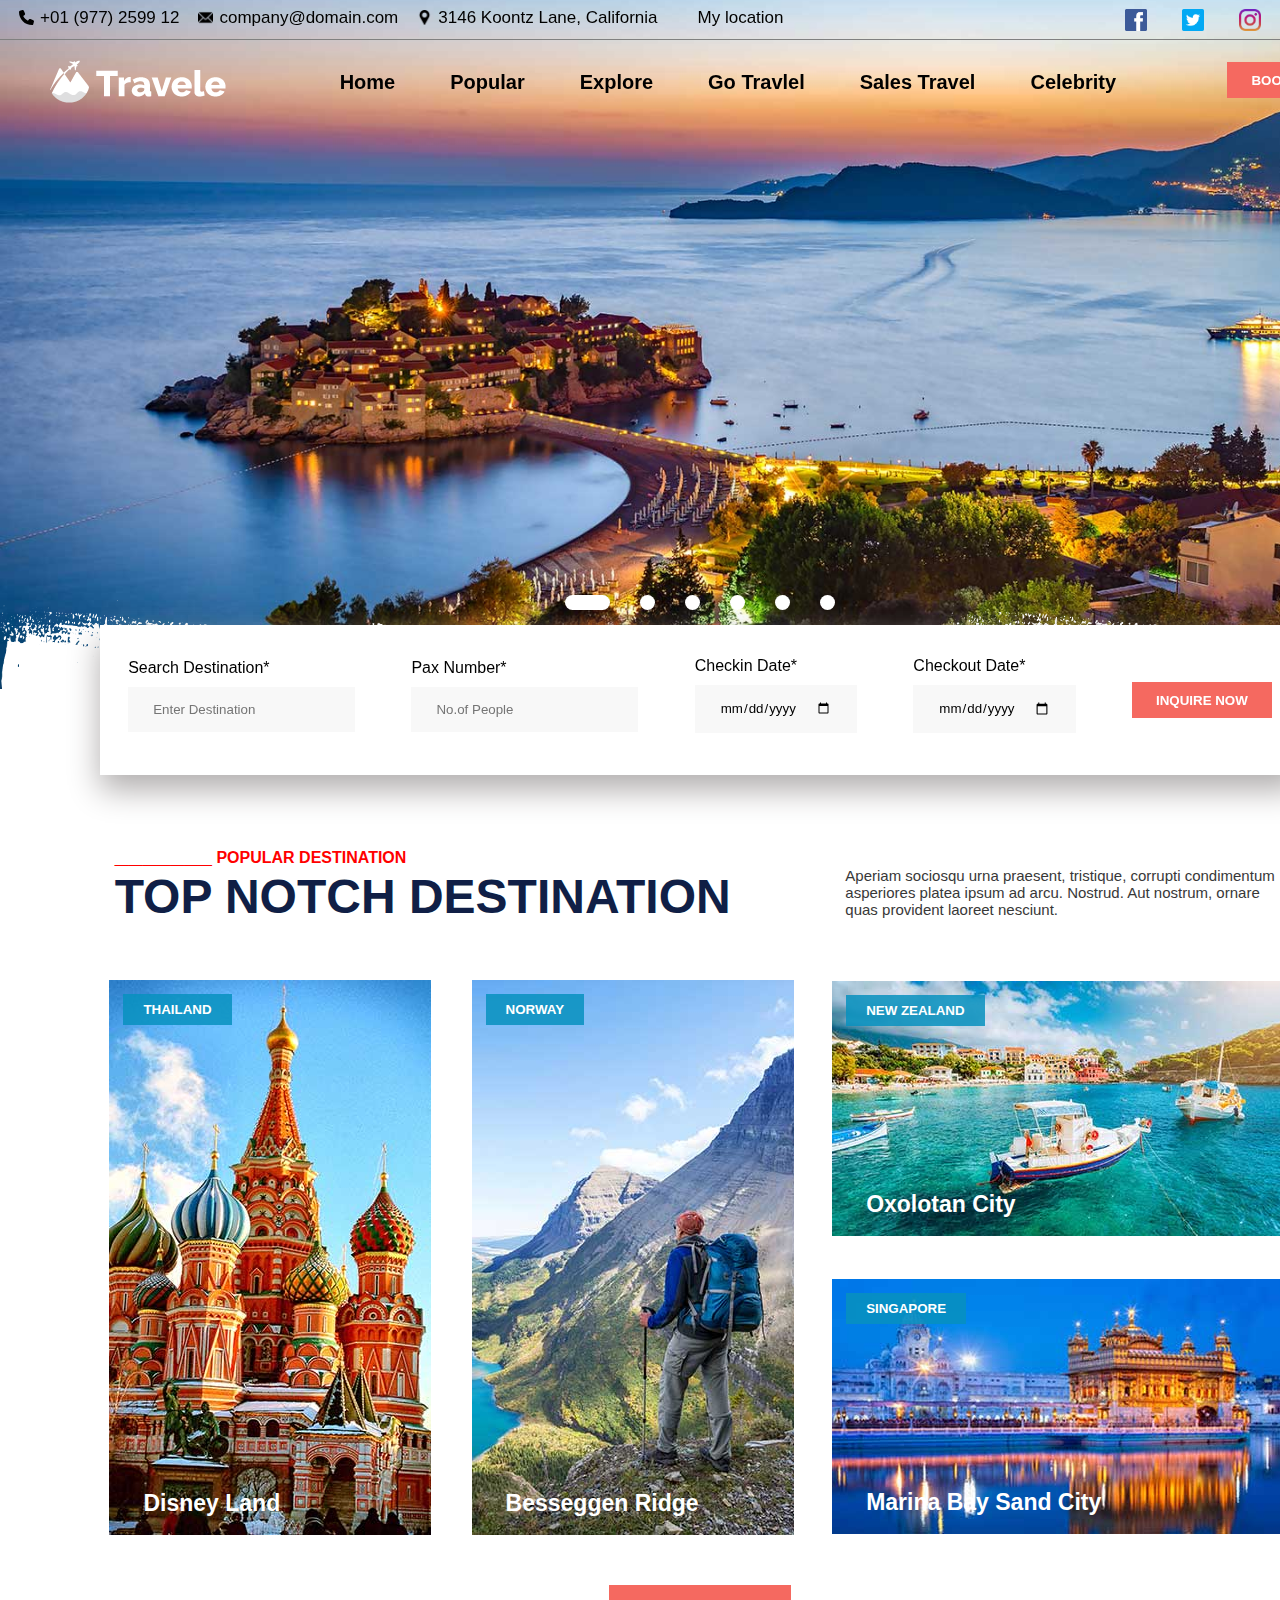
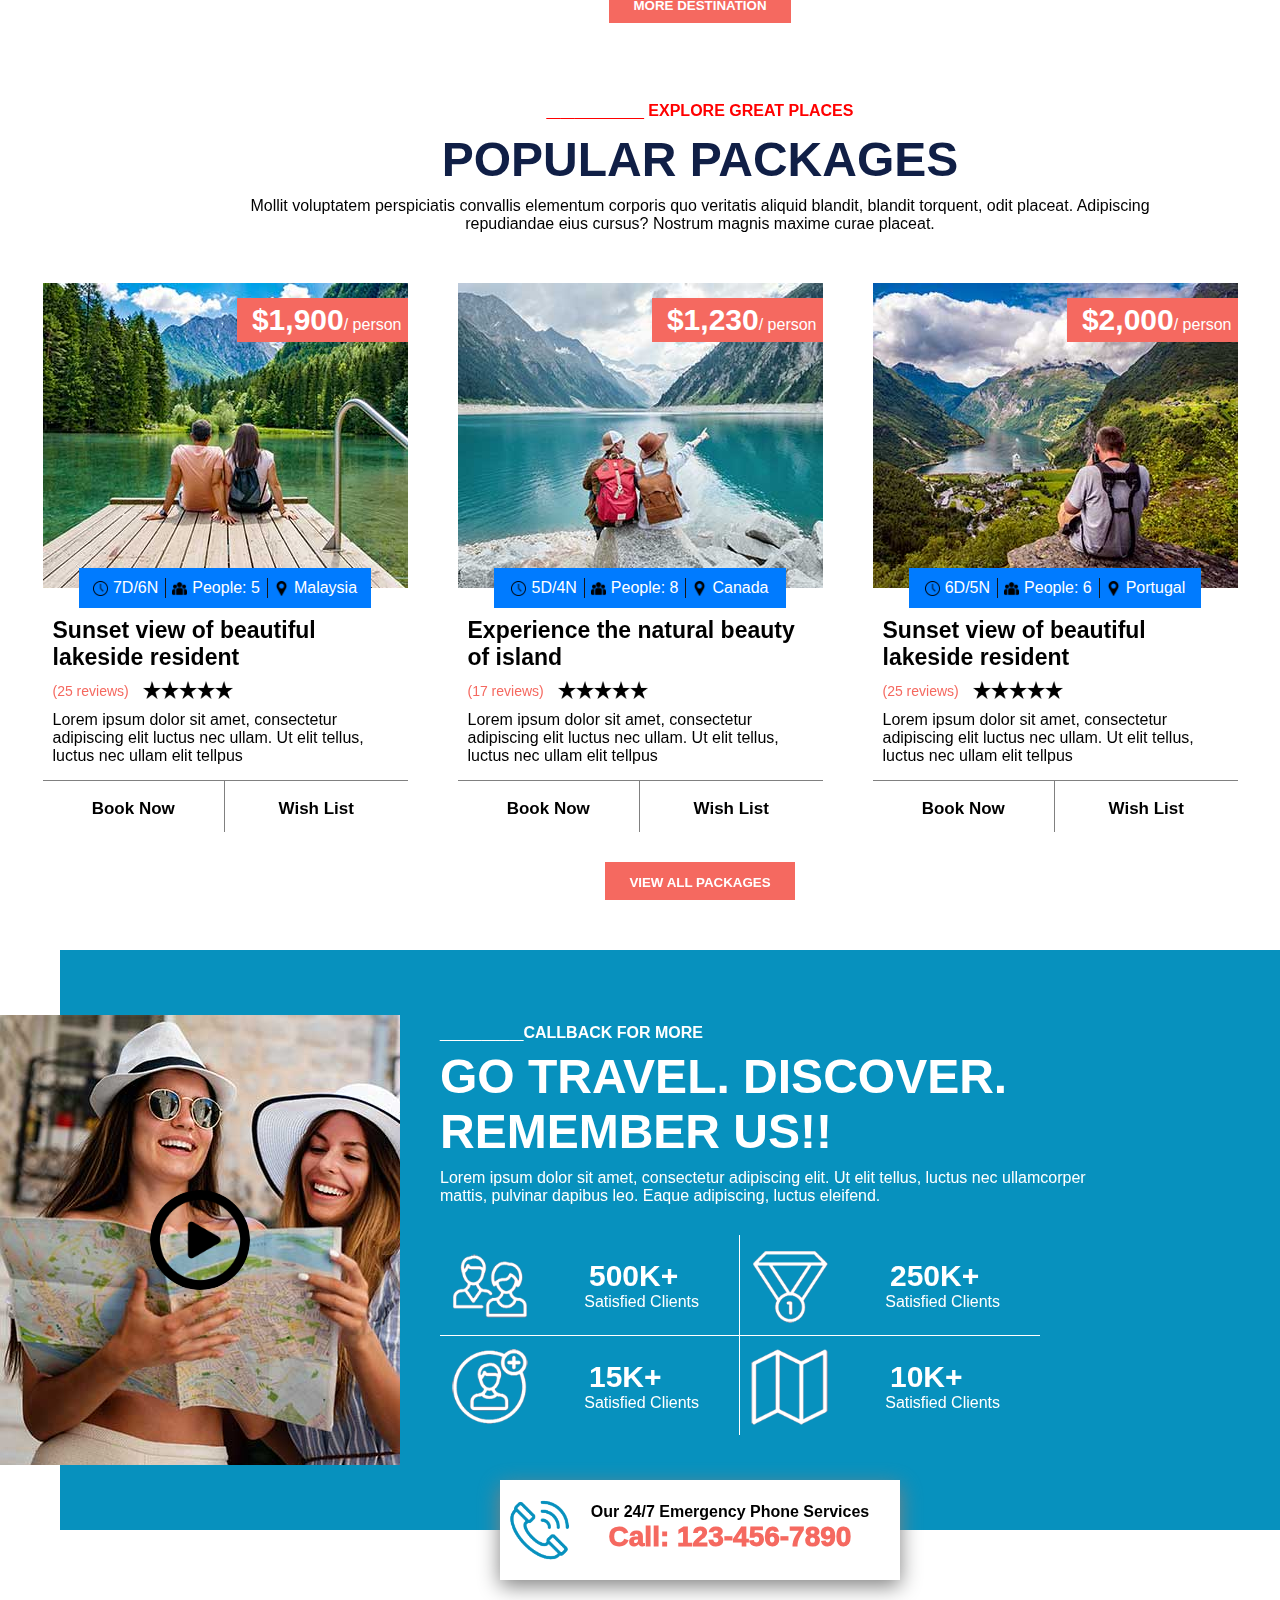
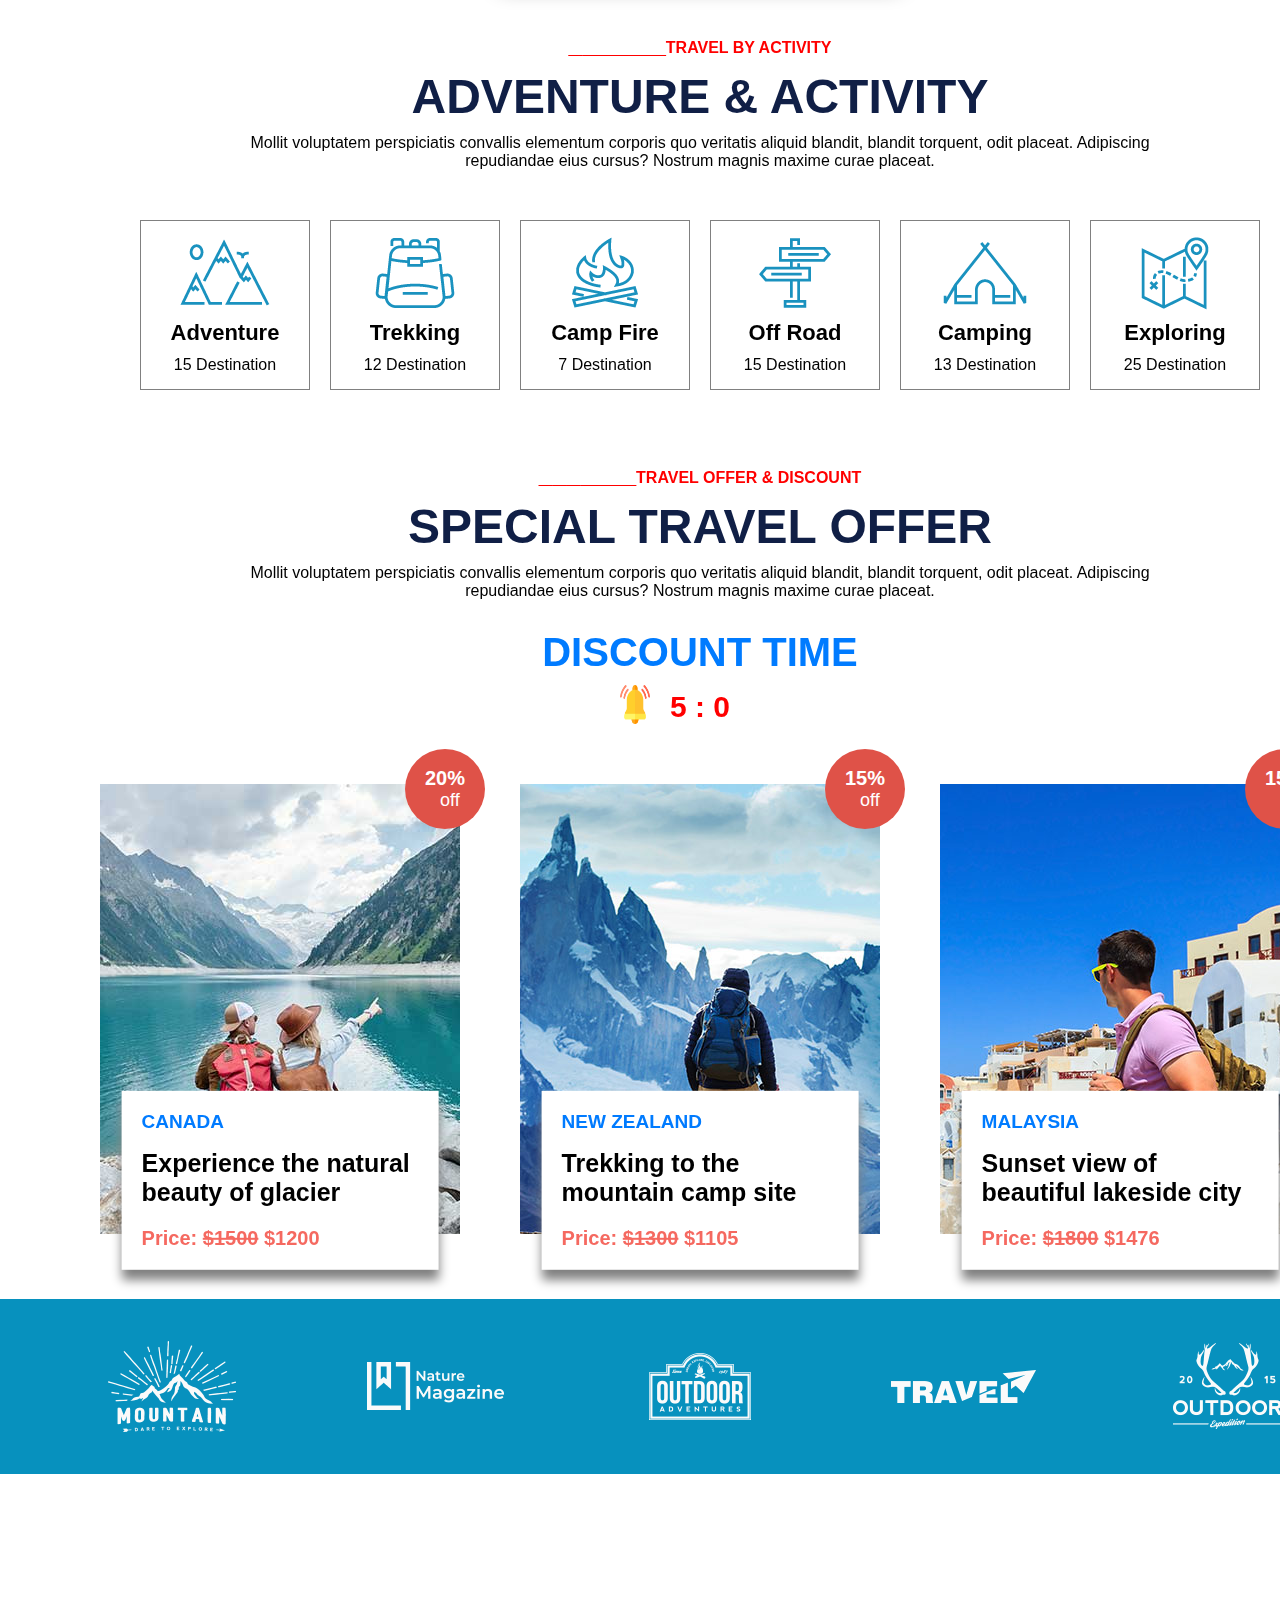
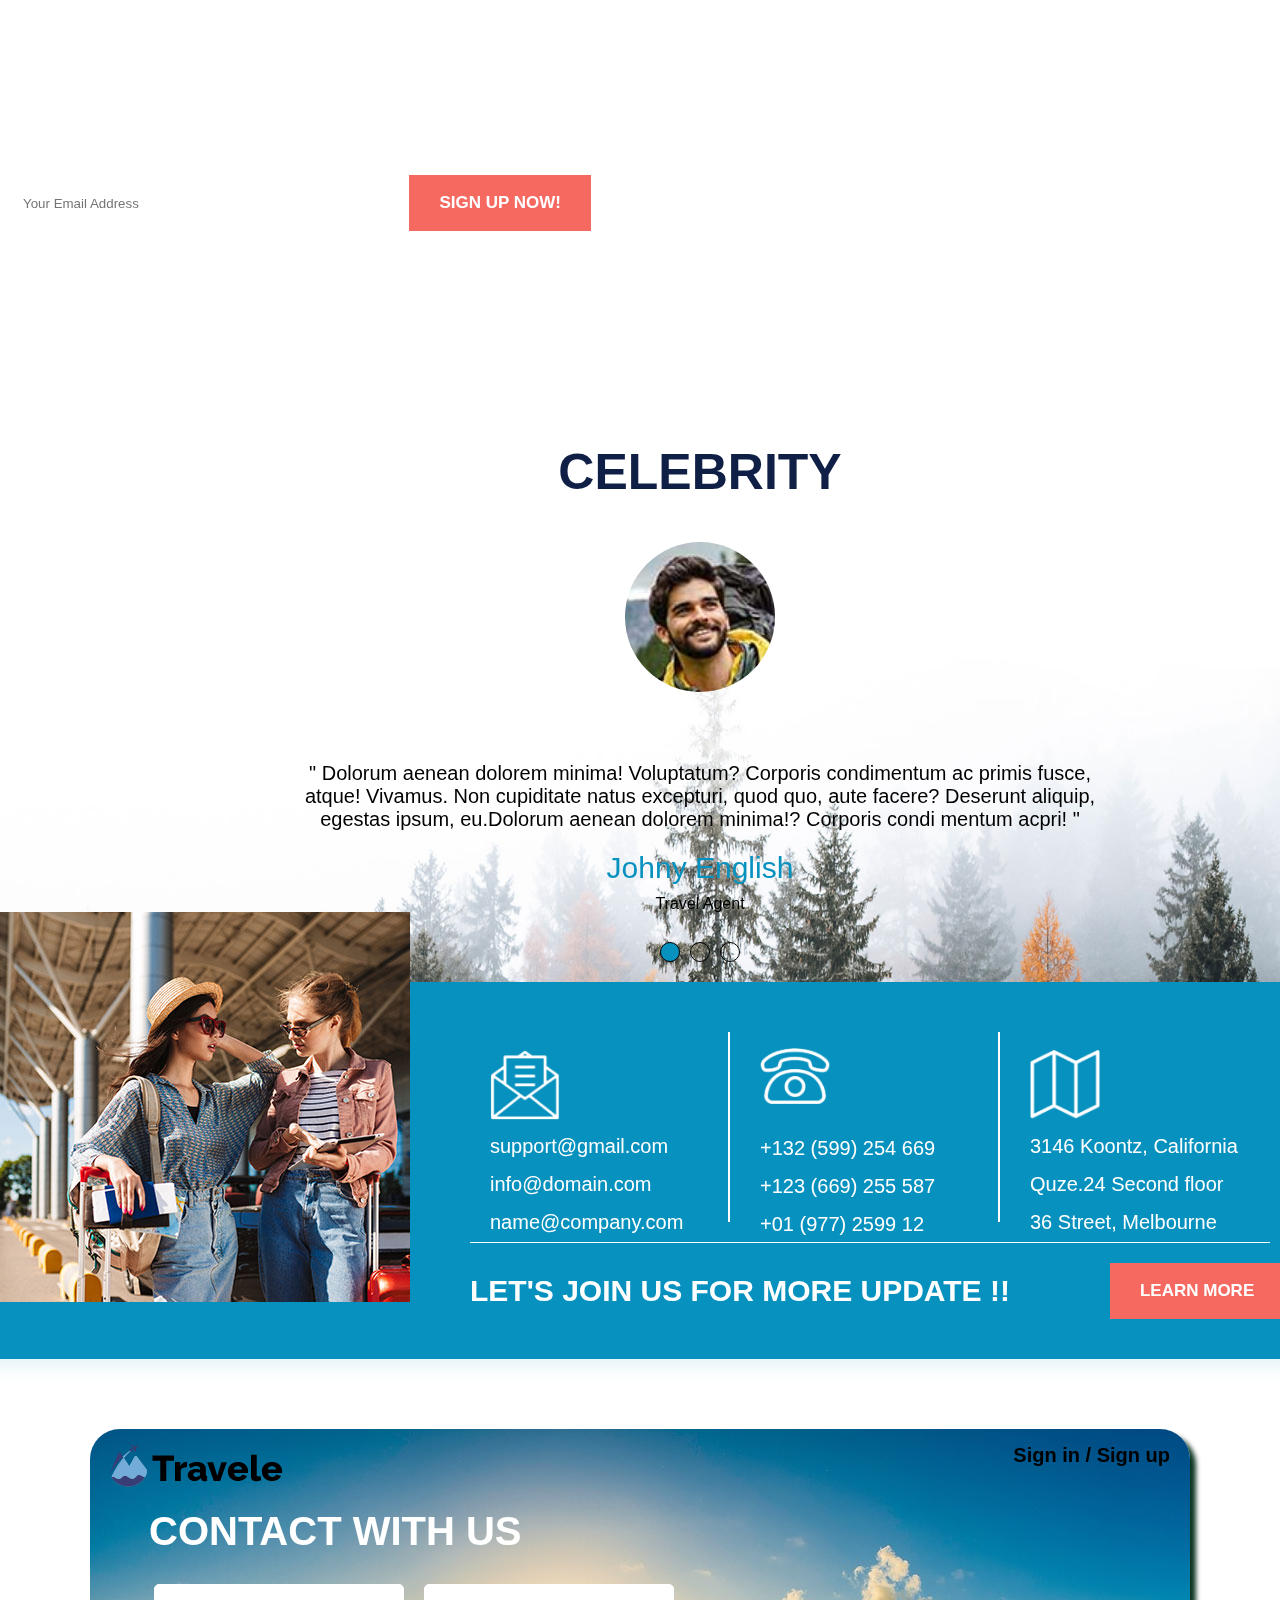
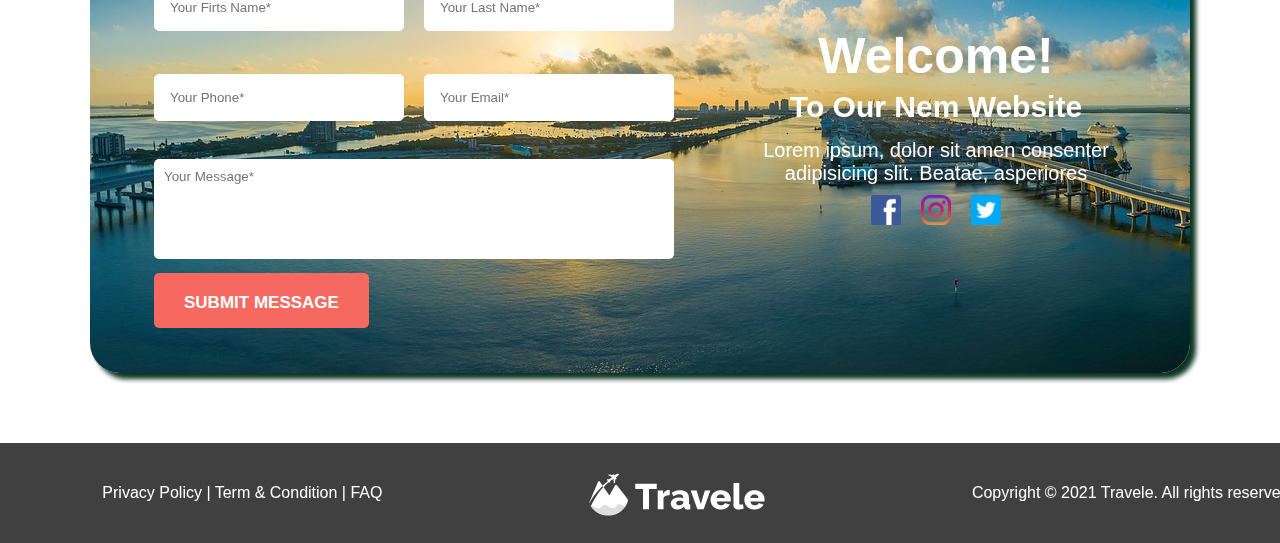
==== commit 05bb4902: "'update'" ====
--- a/ASM_JS/index.html
+++ b/ASM_JS/index.html
@@ -478,7 +478,7 @@
 
     <section class="section9">
         <div class="wrapper9">
-            <div>
+            <div class="width523">
                 <p>CONTACT WITH US</p>
                 <div class="input_thongtin">
                     <div>
@@ -506,6 +506,57 @@
                     <div><p class="thongbao"></p></div>
                 </div>
             </div>
+
+            <div class="login login1">
+                <div class="o1">
+                    <div class="o1chung">
+                    <div class="khung_signin">
+                        <div class="sign_in">
+                            <span>Sign in</span>
+                            <div class="img_signin">
+                                <img src="./image/facebook-g5b5972ca2_640.png" alt="">
+                                <img src="./image/icon-g41416eaad_640.png" alt="">
+                                <img src="./image/logo-g8e4a4a148_640.png" alt="">
+                            </div>
+                            <input type="text" placeholder="Email">
+                            <input type="password" placeholder="Password">
+                            <p>Forgot your password?</p>
+                            <button>SIGN IN</button>
+                        </div>
+                    </div>
+                    <div class="khung_signup">
+                         <div class="sign_up">
+                        <span>Create Account</span>
+                        <div class="img_signin">
+                            <img src="./image/facebook-g5b5972ca2_640.png" alt="">
+                            <img src="./image/icon-g41416eaad_640.png" alt="">
+                            <img src="./image/logo-g8e4a4a148_640.png" alt="">
+                        </div>
+                        <input type="text" placeholder="Name">
+                        <input type="text" placeholder="Email">
+                        <input type="password" placeholder="Password">
+                        <!-- <p>Forgot your password?</p> -->
+                        <button>SIGN UP</button>
+                    </div>
+                    </div>
+                </div>
+                </div>
+                <div class="o2">
+                    <div class="khung_chung">
+                        <div class="text_signin">
+                            <span>Hello, Friend</span>
+                            <p>Enter your personal details and start joirney with us</p>
+                            <button>SING UP</button>
+                        </div>
+                        <div class="text_signup">
+                            <span>Welcome Back!</span>
+                            <p>To keep connected with us please login with your personal info</p>
+                            <button>SING IN</button>
+                        </div>
+                    </div>
+                </div>
+            </div>
+
             <div class="textinput">
                 <p>Welcome!</p>
                 <p>To Our Nem Website</p>
@@ -519,6 +570,11 @@
                     <img src="./image/logo-g8e4a4a148_640.png" alt="">
                 </div>
             </div>
+
+            <div class="img_form">
+                <img src="./image/travele-logo1.png" alt="">
+            </div>
+            <div class="text_login"><span>Sign in / Sign up</span></div>
         </div>
     </section>
 
--- a/ASM_JS/css/asm1.css
+++ b/ASM_JS/css/asm1.css
@@ -1,10 +1,11 @@
-*{
+* {
     margin: 0;
     padding: 0;
     box-sizing: border-box;
     font-family: sans-serif;
 }
-.background{
+
+.background {
     width: 100%;
     height: 100vh;
     position: fixed;
@@ -14,31 +15,36 @@
     background-repeat: no-repeat;
     background-size: 100% 100%;
 }
-body{
+
+body {
     transition: 1s linear;
     position: relative;
 }
 
-ul{
+ul {
     list-style: none;
 }
-header{
+
+header {
     background-color: white;
-    
-}
-.wrapper{
+
+}
+
+.wrapper {
     width: 1400px;
-   
+
     margin: 0 auto;
     position: relative;
 }
-.slider{
+
+.slider {
     /* width: 100%; */
     height: 700px;
     overflow: hidden;
     position: relative;
 }
-.prev{
+
+.prev {
     position: absolute;
     /* left: -20px; */
     left: -100px;
@@ -49,7 +55,8 @@
     border-bottom-right-radius: 15px;
     transition: 0.6s linear;
 }
-.next{
+
+.next {
     position: absolute;
     right: -100px;
     /* right: 0; */
@@ -60,17 +67,21 @@
     border-bottom-left-radius: 15px;
     transition: 0.6s linear;
 }
-.slider:hover .prev{
-left: -20px;
-}
-.slider:hover .next{
+
+.slider:hover .prev {
+    left: -20px;
+}
+
+.slider:hover .next {
     right: -20px;
 }
-.prev:hover,.next:hover{
+
+.prev:hover,
+.next:hover {
     background-color: orange;
 }
 
-.dots{
+.dots {
     position: absolute;
     left: 50%;
     bottom: 90px;
@@ -79,30 +90,34 @@
     transform: translateX(-50%);
     z-index: 10;
 }
-.dot{
+
+.dot {
     width: 15px;
     height: 15px;
     background-color: white;
     border-radius: 50%;
     transition: 1s linear;
 }
-.active{
+
+.active {
     width: 45px;
     border-radius: 40px;
     transition: 1s linear;
 }
 
 
-.slides{
+.slides {
     display: flex;
     transform: translateX(-100%);
 }
-.slides img{
+
+.slides img {
     width: 1400px;
     height: 700px;
     object-fit: cover;
 }
-.menu_topbar{
+
+.menu_topbar {
     width: 1400px;
     height: 40px;
     display: flex;
@@ -113,42 +128,50 @@
     position: absolute;
     z-index: 2;
 }
-.menu_topbar>ul:first-child{
-    display: flex;
-}
-.menu_topbar>ul:first-child>li{
+
+.menu_topbar>ul:first-child {
+    display: flex;
+}
+
+.menu_topbar>ul:first-child>li {
     display: block;
     /* padding-top: 10px; */
     padding-left: 40px;
     font-size: 17px;
     padding-top: 8px;
 }
-.menu_topbar>ul:first-child>li:first-child{
+
+.menu_topbar>ul:first-child>li:first-child {
     background: url('../image/phone-solid.svg');
     background-repeat: no-repeat;
     background-position: 19px 10px;
     background-size: 15px;
 }
-.menu_topbar>ul:first-child>li:nth-child(2){
+
+.menu_topbar>ul:first-child>li:nth-child(2) {
     background: url('../image/email.png');
     background-repeat: no-repeat;
     background-position: 19px 10px;
     background-size: 15px;
 }
-.menu_topbar>ul:first-child>li:nth-child(3){
+
+.menu_topbar>ul:first-child>li:nth-child(3) {
     background: url('../image/pin.png');
     background-repeat: no-repeat;
     background-position: 19px 10px;
     background-size: 15px;
 }
-.menu_topbar>ul:first-child>li:nth-child(4):hover{
+
+.menu_topbar>ul:first-child>li:nth-child(4):hover {
     cursor: pointer;
     text-decoration: underline;
 }
-.menu_topbar>ul:last-child{
-    display: flex;
-}
-.menu_topbar>ul:last-child>li{
+
+.menu_topbar>ul:last-child {
+    display: flex;
+}
+
+.menu_topbar>ul:last-child>li {
     display: block;
     display: flex;
     align-items: center;
@@ -156,21 +179,24 @@
     padding: 0 10px;
 }
 
-.menu_topbar>ul:last-child img{
+.menu_topbar>ul:last-child img {
     width: 22px;
     height: 22px;
     object-fit: contain;
 }
-.menu_topbar>ul:last-child img:hover{
+
+.menu_topbar>ul:last-child img:hover {
     transform: scale(1.2);
 }
-.menu_topbar>ul:last-child>li:last-child{
+
+.menu_topbar>ul:last-child>li:last-child {
     border-left: 1px solid gray;
     border-right: 1px solid gray;
     margin-right: 70px;
     /* background-color: #dd4337; */
 }
-.div_timkiem{
+
+.div_timkiem {
     height: 100%;
     overflow: hidden;
     display: flex;
@@ -179,20 +205,23 @@
     width: 0;
     transition: width 1s linear;
 }
-.div_timkiem>input{
+
+.div_timkiem>input {
     padding: 6px;
     outline: none;
     border: none;
     background: none;
     color: black;
 }
-.div_timkiemover{
+
+.div_timkiemover {
     width: 190px;
 }
+
 /* .menu_topbar>ul:last-child>li:last-child:hover>.div_timkiem{
     width: 190px;
 } */
-nav{
+nav {
     width: 100%;
     position: fixed;
     top: 46px;
@@ -201,7 +230,8 @@
     height: 69px;
     /* background-color: white; */
 }
-nav>.div_nav{
+
+nav>.div_nav {
     width: 1400px;
     /* height: 100px; */
     margin: 0 auto;
@@ -212,15 +242,18 @@
     padding-top: 10px;
     transition: 0.4s linear;
 }
-nav>.div_nav>img{
+
+nav>.div_nav>img {
     object-fit: contain;
 }
-nav>.div_nav>ul{
+
+nav>.div_nav>ul {
     display: flex;
     gap: 25px;
     margin-top: 5px;
 }
-nav>.div_nav>button{
+
+nav>.div_nav>button {
     padding: 10px 24px;
     padding-top: 11px;
     font-weight: bold;
@@ -228,23 +261,26 @@
     background-color: #f56960;
     border: none;
 }
-nav>.div_nav>button:hover{
+
+nav>.div_nav>button:hover {
     background-color: #007bff;
 }
-nav>.div_nav>ul>li{
+
+nav>.div_nav>ul>li {
     font-size: 20px;
     font-weight: bold;
     font-family: sans-serif;
 }
 
-.img_bottom{
+.img_bottom {
     position: absolute;
     width: 1400px;
     height: 100px;
     overflow: hidden;
     bottom: 0;
 }
-.check_form{
+
+.check_form {
     width: 1200px;
     height: 150px;
     background-color: white;
@@ -252,20 +288,23 @@
     position: absolute;
     bottom: 0;
     left: 50%;
-    transform: translate(-50%,50%);
+    transform: translate(-50%, 50%);
     z-index: 1;
 }
-#MyForm1{
+
+#MyForm1 {
     width: 100%;
     height: 150px;
     align-items: center;
     display: flex;
     justify-content: space-around;
 }
-#MyForm1 label{
+
+#MyForm1 label {
     display: block;
 }
-#MyForm1>div>input{
+
+#MyForm1>div>input {
     padding: 15px 25px;
     outline: none;
     border: none;
@@ -274,7 +313,7 @@
     background-color: #f8f8f8;
 }
 
-#MyForm1>input{
+#MyForm1>input {
     padding: 10px 24px;
     padding-top: 11px;
     font-weight: bold;
@@ -282,16 +321,19 @@
     background-color: #f56960;
     border: none;
 }
-#MyForm1>input:hover{
+
+#MyForm1>input:hover {
     background-color: #007bff;
 }
-.section1{
+
+.section1 {
     /* margin-top: 140px;  */
     padding-top: 140px;
     background-color: white;
     position: relative;
 }
-.scrollview3{
+
+.scrollview3 {
     position: absolute;
     width: 10px;
     height: 10px;
@@ -299,36 +341,43 @@
     left: 0;
     /* background-color: #007bff; */
 }
- .wrapper1{
+
+.wrapper1 {
     width: 1400px;
     margin: 0 auto;
 }
-.wrapper1>.title1{
+
+.wrapper1>.title1 {
     display: flex;
     justify-content: space-evenly;
     align-items: center;
     margin-bottom: 50px;
 }
-.wrapper1>.title1>p{
+
+.wrapper1>.title1>p {
     width: 440px;
     font-size: 15px;
     color: #383838;
     margin-top: 20px;
 }
-.wrapper1>.title1>div>p:first-child{
+
+.wrapper1>.title1>div>p:first-child {
     color: red;
     font-weight: bold;
 }
-.wrapper1>.title1>div>p:first-child span{
+
+.wrapper1>.title1>div>p:first-child span {
     font-size: 25px;
     font-weight: bold;
 }
-.wrapper1>.title1>div>p:last-child{
+
+.wrapper1>.title1>div>p:last-child {
     color: #101F46;
     font-weight: 900;
     font-size: 48px;
-} 
- .img_grid1{
+}
+
+.img_grid1 {
     width: fit-content;
     display: grid;
     grid-template-columns: 1fr 1fr 1.4fr;
@@ -336,27 +385,32 @@
     place-items: center;
     margin: 0 auto;
     gap: 25px;
-} 
-.img_grid1>div{
+}
+
+.img_grid1>div {
     background-color: white;
     padding: 6px;
     overflow: hidden;
     position: relative;
 }
- .img_grid1>div:nth-child(1),
-.img_grid1>div:nth-child(2){
+
+.img_grid1>div:nth-child(1),
+.img_grid1>div:nth-child(2) {
     grid-row: 1/3;
 }
-.img_grid1>div>img{
+
+.img_grid1>div>img {
     transition: 0.5s linear;
 }
-.img_grid1>div>img:hover{
+
+.img_grid1>div>img:hover {
     transform: scale(1.1);
 }
- .img_grid1>div:nth-child(1)>button,
+
+.img_grid1>div:nth-child(1)>button,
 .img_grid1>div:nth-child(2)>button,
 .img_grid1>div:nth-child(3)>button,
-.img_grid1>div:nth-child(4)>button{
+.img_grid1>div:nth-child(4)>button {
     position: absolute;
     top: 20px;
     left: 20px;
@@ -366,14 +420,15 @@
     color: white;
     background-color: rgba(7, 145, 190, 0.85);
 }
-.img_grid1>div>button:hover{
+
+.img_grid1>div>button:hover {
     background-color: #f56960;
 }
 
 .img_grid1>div:nth-child(1)>p,
 .img_grid1>div:nth-child(2)>p,
 .img_grid1>div:nth-child(3)>p,
-.img_grid1>div:nth-child(4)>p{
+.img_grid1>div:nth-child(4)>p {
     position: absolute;
     bottom: 20px;
     left: 20px;
@@ -383,16 +438,19 @@
     color: white;
     font-size: 23px;
 }
-.img_grid1>div>p:hover{
+
+.img_grid1>div>p:hover {
     color: #dd4337;
     cursor: pointer;
 }
-.button1{
+
+.button1 {
     display: grid;
     place-content: center;
     margin-top: 40px;
 }
-.button1>button{
+
+.button1>button {
     padding: 10px 24px;
     padding-top: 13px;
     font-weight: bold;
@@ -400,55 +458,64 @@
     background-color: #f56960;
     border: none;
 }
-.button1>button:hover{
+
+.button1>button:hover {
     background-color: #007bff;
 }
-.section2{
+
+.section2 {
     padding-top: 70px;
     background-color: white;
 }
-.title2{
+
+.title2 {
     width: 1400px;
     margin: 0 auto;
     display: flex;
     flex-direction: column;
     align-items: center;
 }
-.title2>p:first-child{
+
+.title2>p:first-child {
     font-weight: bold;
     color: red;
 }
-.title2>p:first-child>span{
+
+.title2>p:first-child>span {
     font-size: 25px;
     font-weight: bold;
 }
-.title2>p:nth-child(2){
+
+.title2>p:nth-child(2) {
     font-size: 48px;
     font-weight: 900;
     color: #101F46;
     margin-top: 10px;
 }
-.title2>p:nth-child(3){
+
+.title2>p:nth-child(3) {
     width: 70%;
     text-align: center;
     margin-top: 10px;
 
 }
-.content2{
+
+.content2 {
     width: 100%;
     display: flex;
     justify-content: center;
     gap: 50px;
     margin-top: 50px;
 }
-.content2>div{
+
+.content2>div {
     width: 365px;
     background-color: white;
     position: relative;
     overflow: hidden;
 }
 
-.content2>div>span{
+.content2>div>span {
     background: url('../image/stars.png');
     background-repeat: no-repeat;
     background-size: 90px;
@@ -458,29 +525,35 @@
     line-height: 20px;
     color: #f56960;
 }
-.content2>div>p:nth-child(2){
+
+.content2>div>p:nth-child(2) {
     font-weight: bold;
     font-size: 23px;
     padding: 10px;
     cursor: pointer;
     margin-top: 15px;
 }
-.content2>div>p:nth-child(2):hover{
+
+.content2>div>p:nth-child(2):hover {
     color: #007bff;
 }
-.content2>div>span:nth-child(3){
+
+.content2>div>span:nth-child(3) {
     padding-left: 10px;
 }
-.content2>div>p:nth-child(4){
+
+.content2>div>p:nth-child(4) {
     padding: 10px;
 }
-.content2>div>div:nth-child(5){
+
+.content2>div>div:nth-child(5) {
     display: flex;
     justify-content: center;
     margin-top: 5px;
     border-top: 1px solid gray;
 }
-.content2>div>div:nth-child(5)>button{
+
+.content2>div>div:nth-child(5)>button {
     width: 50%;
     padding: 13px 0;
     padding-top: 18px;
@@ -489,13 +562,16 @@
     border: none;
     background-color: white;
 }
-.content2>div>div:nth-child(5)>button:first-child{
+
+.content2>div>div:nth-child(5)>button:first-child {
     border-right: 1px solid gray;
 }
-.content2>div>div:nth-child(5)>button:hover{
+
+.content2>div>div:nth-child(5)>button:hover {
     color: #007bff;
 }
-.content2>div>div:nth-child(6){
+
+.content2>div>div:nth-child(6) {
     position: absolute;
     top: 15px;
     right: -9px;
@@ -503,14 +579,16 @@
     color: white;
     padding: 5px 15px;
 }
-.content2>div>div:nth-child(6)>span:nth-child(1){
+
+.content2>div>div:nth-child(6)>span:nth-child(1) {
     font-weight: bold;
     font-size: 30px;
 }
-.content2>div>div:nth-child(7){
+
+.content2>div>div:nth-child(7) {
     display: flex;
     justify-content: center;
-    
+
     /* gap: 5px; */
     background-color: #007bff;
     width: 80%;
@@ -520,47 +598,54 @@
     transform: translateX(-50%);
     padding: 10px 5px;
     color: white;
-    
-}
-.content2>div>div:nth-child(7) hr{
+
+}
+
+.content2>div>div:nth-child(7) hr {
     border: none;
     border-left: 1px solid rgb(22, 21, 21);
     margin-left: 7px;
     margin-right: 6px;
-    
-}
-.content2>div>div:nth-child(7) span{
+
+}
+
+.content2>div>div:nth-child(7) span {
     text-align: right;
     display: block;
     padding-left: 20px;
     line-height: 20px;
     /* background-color: #dd4337; */
 }
-.content2>div>div:nth-child(7) span:nth-child(1){
+
+.content2>div>div:nth-child(7) span:nth-child(1) {
     background: url('../image/clock.png');
     background-repeat: no-repeat;
     background-size: 15px;
     background-position: 0px;
 }
-.content2>div>div:nth-child(7) span:nth-child(3){
+
+.content2>div>div:nth-child(7) span:nth-child(3) {
     background: url('../image/group.png');
     background-repeat: no-repeat;
     background-size: 15px;
     background-position: 0px;
 }
-.content2>div>div:nth-child(7) span:nth-child(5){
+
+.content2>div>div:nth-child(7) span:nth-child(5) {
     background: url('../image/pin.png');
     background-repeat: no-repeat;
     background-size: 15px;
     background-position: 0px;
 }
-.s2_div1{
+
+.s2_div1 {
     width: 1400px;
     margin: 0 auto;
     text-align: center;
     margin-top: 30px;
 }
-.s2_div1>button{
+
+.s2_div1>button {
     padding: 10px 24px;
     padding-top: 13px;
     font-weight: bold;
@@ -568,39 +653,45 @@
     background-color: #f56960;
     border: none;
 }
-.s2_div1>button:hover{
+
+.s2_div1>button:hover {
     background-color: #0791BE;
 }
-.section3{
+
+.section3 {
     background-color: white;
     z-index: 1;
     padding-top: 50px;
     position: relative;
 }
-.scrollview2{
+
+.scrollview2 {
     position: absolute;
     width: 20px;
     height: 10px;
     top: -60px;
     left: 0;
 }
-.wrapper3{
+
+.wrapper3 {
     width: 1400px;
     height: 580px;
     position: relative;
     margin: 0 auto;
     /* background-color: #dd4337; */
     /* overflow: hidden; */
-    
-}
-.s3_nen{
+
+}
+
+.s3_nen {
     width: 100%;
     height: 100%;
     background-color: #0791BE;
     /* position: absolute; */
     margin-left: 60px;
 }
-.s3_div1{
+
+.s3_div1 {
     position: absolute;
     top: 50%;
     transform: translateY(-50%);
@@ -609,7 +700,8 @@
     /* background-color: #dd4337; */
     display: flex;
 }
-.s3_div1>div:first-child{
+
+.s3_div1>div:first-child {
     width: 400px;
     height: 450px;
     background: url('../image/img8.jpg');
@@ -618,7 +710,8 @@
     justify-content: center;
     align-items: center;
 }
-.play_button{
+
+.play_button {
     width: 100px;
     height: 100px;
     /* background-color: #007bff !important; */
@@ -630,40 +723,49 @@
     transition: 0.5s linear;
     /* transform: scale(1.1); */
 }
-@keyframes tonho{
-    0%{
+
+@keyframes tonho {
+    0% {
         transform: scale(0.9);
     }
-    100%{
+
+    100% {
         transform: scale(1);
     }
 }
-.s3_div1_2_1>p{
+
+.s3_div1_2_1>p {
     width: 650px;
     /* background-color: #dd4337; */
 }
-.s3_div1_2{
+
+.s3_div1_2 {
     margin-left: 40px;
 }
-.s3_div1_2_1>p:nth-child(1){
-    font-weight: bold;
-    color: white;
-}
-.s3_div1_2_1>p:nth-child(1)>span{
+
+.s3_div1_2_1>p:nth-child(1) {
+    font-weight: bold;
+    color: white;
+}
+
+.s3_div1_2_1>p:nth-child(1)>span {
     font-size: 25px;
     font-weight: bold;
 }
-.s3_div1_2_1>p:nth-child(2){
+
+.s3_div1_2_1>p:nth-child(2) {
     font-size: 48px;
     font-weight: 900;
     color: white;
     margin-top: 5px;
 }
-.s3_div1_2_1>p:nth-child(3){
+
+.s3_div1_2_1>p:nth-child(3) {
     color: white;
     margin-top: 10px;
 }
-.s3_div1_2_2{
+
+.s3_div1_2_2 {
     margin-top: 30px;
     /* background-color: #dd4337; */
     width: 600px;
@@ -672,7 +774,8 @@
     grid-template-columns: 300px 300px;
     grid-template-rows: 100px 100px;
 }
-.s3_div1_2_2>div{
+
+.s3_div1_2_2>div {
     width: 100%;
     height: 100%;
     /* border: 1px solid rgb(0, 0, 0); */
@@ -682,7 +785,8 @@
     align-items: end;
     color: white;
 }
-.s3_div1_2_2>div>p:first-child{
+
+.s3_div1_2_2>div>p:first-child {
     font-size: 30px;
     font-weight: 800;
     /* margin-left: 50px; */
@@ -691,24 +795,28 @@
     width: 110px;
     /* transform: translateY(-0px); */
 }
-.s3_div1_2_2>div>p:last-child{
+
+.s3_div1_2_2>div>p:last-child {
     margin-right: 40px;
-   
-}
-.s3_div1_2_2>div:nth-child(1){
-     border-right: 1px solid rgb(255, 255, 255);
-     background: url('../image/icon1.png');
-     background-repeat: no-repeat;
-     background-size: 80px;
-     background-position: 10px 10px;
-}
-.s3_div1_2_2>div:nth-child(2){
-    background: url('../image/icon2.png');
+
+}
+
+.s3_div1_2_2>div:nth-child(1) {
+    border-right: 1px solid rgb(255, 255, 255);
+    background: url('../image/icon1.png');
     background-repeat: no-repeat;
     background-size: 80px;
     background-position: 10px 10px;
 }
-.s3_div1_2_2>div:nth-child(3){
+
+.s3_div1_2_2>div:nth-child(2) {
+    background: url('../image/icon2.png');
+    background-repeat: no-repeat;
+    background-size: 80px;
+    background-position: 10px 10px;
+}
+
+.s3_div1_2_2>div:nth-child(3) {
     border-top: 1px solid rgb(255, 255, 255);
     border-right: 1px solid rgb(255, 255, 255);
     background: url('../image/icon3.png');
@@ -716,14 +824,16 @@
     background-size: 80px;
     background-position: 10px 10px;
 }
-.s3_div1_2_2>div:nth-child(4){
+
+.s3_div1_2_2>div:nth-child(4) {
     border-top: 1px solid rgb(255, 255, 255);
     background: url('../image/icon4.png');
     background-repeat: no-repeat;
     background-size: 80px;
     background-position: 10px 10px;
 }
-.video_full{
+
+.video_full {
     position: fixed;
     width: 100%;
     height: 100vh;
@@ -737,10 +847,11 @@
     backdrop-filter: blur(3px);
 }
 
-.video_full>video{
+.video_full>video {
     width: 900px;
 }
-.s3_div3{
+
+.s3_div3 {
     width: 400px;
     height: 100px;
     background-color: white !important;
@@ -756,62 +867,73 @@
     box-shadow: 0 6px 20px gray;
 }
 
-.s3_div3>p:first-child{
+.s3_div3>p:first-child {
     font-weight: bold;
     margin-left: 60px;
     margin-top: 23px;
 }
-.s3_div3>p:last-child{
+
+.s3_div3>p:last-child {
     color: #F56960;
     font-size: 28px;
     font-weight: 1000;
     margin-left: 60px;
 }
-.s3_div3>p:last-child:hover{
+
+.s3_div3>p:last-child:hover {
     color: #007bff;
     cursor: pointer;
 }
-.section4{
+
+.section4 {
     /* margin-top: 100px; */
     padding-top: 100px;
     background-color: white;
 }
-.wrapper4{
+
+.wrapper4 {
     width: 1400px;
     margin: 0 auto;
 }
-.s4_w4_d1{
+
+.s4_w4_d1 {
     width: 100%;
     display: flex;
     flex-direction: column;
     align-items: center;
 }
-.s4_w4_d1>p:nth-child(1){
+
+.s4_w4_d1>p:nth-child(1) {
     font-weight: bold;
     color: red;
 }
-.s4_w4_d1>p:first-child>span{
+
+.s4_w4_d1>p:first-child>span {
     font-size: 25px;
     font-weight: bold;
 }
-.s4_w4_d1>p:nth-child(2){
+
+.s4_w4_d1>p:nth-child(2) {
     font-size: 48px;
     font-weight: 900;
     color: #101F46;
     margin-top: 10px;
 }
-.s4_w4_d1>p:nth-child(3){
+
+.s4_w4_d1>p:nth-child(3) {
     width: 70%;
     text-align: center;
     margin-top: 10px;
 }
-.s4_w4_d2{
+
+.s4_w4_d2 {
     display: flex;
     gap: 20px;
     justify-content: center;
     margin-top: 50px;
 }
-.s4_w4_d2>div{
+
+.s4_w4_d2>div {
     display: flex;
     flex-direction: column;
     justify-content: center;
@@ -821,67 +943,78 @@
     width: 170px;
     height: 170px;
 }
-.s4_w4_d2>div>p:nth-child(2){
+
+.s4_w4_d2>div>p:nth-child(2) {
     font-size: 22px;
     font-weight: bold;
     cursor: pointer;
 }
-.s4_w4_d2>div>p:nth-child(2):hover{
+
+.s4_w4_d2>div>p:nth-child(2):hover {
     color: #0791BE;
 }
-.section5{
+
+.section5 {
     background-color: white;
     padding-top: 10px;
     /* margin-top: 40px; */
     padding-bottom: 150px;
-    
-}
-
-.wrapper5{
+
+}
+
+.wrapper5 {
     width: 1400px;
     margin: 0 auto;
     position: relative;
 }
-.s5_w5_d1{
+
+.s5_w5_d1 {
     width: 100%;
     display: flex;
     flex-direction: column;
     align-items: center;
     margin-top: 60px;
 }
-.s5_w5_d1>p:nth-child(1){
+
+.s5_w5_d1>p:nth-child(1) {
     font-weight: bold;
     color: red;
 }
-.s5_w5_d1>p:first-child>span{
+
+.s5_w5_d1>p:first-child>span {
     font-size: 25px;
     font-weight: bold;
 }
-.s5_w5_d1>p:nth-child(2){
+
+.s5_w5_d1>p:nth-child(2) {
     font-size: 48px;
     font-weight: 900;
     color: #101F46;
     margin-top: 10px;
 }
-.s5_w5_d1>p:nth-child(3){
+
+.s5_w5_d1>p:nth-child(3) {
     width: 70%;
     text-align: center;
     margin-top: 10px;
 }
-.s5_w5_d2{
+
+.s5_w5_d2 {
     display: flex;
     gap: 60px;
     justify-content: center;
     margin-top: 70px;
 }
-.s5_w5_d2>div{
+
+.s5_w5_d2>div {
     width: 360px;
     height: 450px;
     position: relative;
     /* border: 1px solid gray; */
     /* box-shadow: 0 5px 10px gray; */
 }
-.s5_w5_d2>div>div:nth-child(1){
+
+.s5_w5_d2>div>div:nth-child(1) {
     width: 80px;
     height: 80px;
     background-color: #df5248;
@@ -891,74 +1024,85 @@
     position: absolute;
     top: 5px;
     right: 15px;
-    transform: translate(50%,-50%);
-    
-}
-.s5_w5_d2>div>div:nth-child(1)>span:first-child{
+    transform: translate(50%, -50%);
+
+}
+
+.s5_w5_d2>div>div:nth-child(1)>span:first-child {
     /* background-color: #007bff; */
     font-size: 20px;
     font-weight: bold;
     color: white;
 }
-.s5_w5_d2>div>div:nth-child(1)>span:last-child{
+
+.s5_w5_d2>div>div:nth-child(1)>span:last-child {
     color: white;
     margin-left: 15px;
     font-size: 18px;
 }
-.s5_w5_d2>div>div:nth-child(2){
+
+.s5_w5_d2>div>div:nth-child(2) {
     width: 88%;
     background-color: white;
     position: absolute;
     left: 50%;
     bottom: 0;
-    transform: translate(-50%,20%);
+    transform: translate(-50%, 20%);
     padding: 20px;
     box-shadow: 0 10px 10px gray;
 }
-.s5_w5_d2>div>div:nth-child(2)>p:nth-child(1){
+
+.s5_w5_d2>div>div:nth-child(2)>p:nth-child(1) {
     color: #007bff;
     font-weight: bold;
     font-size: 19px;
     cursor: pointer;
 }
-.s5_w5_d2>div>div:nth-child(2)>p:nth-child(1):hover{
+
+.s5_w5_d2>div>div:nth-child(2)>p:nth-child(1):hover {
     color: #df5248;
 }
-.s5_w5_d2>div>div:nth-child(2)>p:nth-child(2){
+
+.s5_w5_d2>div>div:nth-child(2)>p:nth-child(2) {
     font-weight: bold;
     font-size: 25px;
     margin-top: 16px;
     cursor: pointer;
 }
-.s5_w5_d2>div>div:nth-child(2)>p:nth-child(2):hover{
+
+.s5_w5_d2>div>div:nth-child(2)>p:nth-child(2):hover {
     color: #1e05ad;
 }
-.s5_w5_d2>div>div:nth-child(2)>div:nth-child(3){
+
+.s5_w5_d2>div>div:nth-child(2)>div:nth-child(3) {
     /* background-color: #007bff; */
     width: 200px;
 }
 
-.s5_w5_d2>div>div:nth-child(2)>div:nth-child(3)>p{
+.s5_w5_d2>div>div:nth-child(2)>div:nth-child(3)>p {
     font-weight: bold;
     font-size: 20px;
     color: #F56960;
     margin-top: 20px;
 }
-.s5_w5_d2>div:nth-child(1){
+
+.s5_w5_d2>div:nth-child(1) {
     background: url('../image/img9.jpg');
     background-repeat: no-repeat;
 }
-.s5_w5_d2>div:nth-child(2){
+
+.s5_w5_d2>div:nth-child(2) {
     background: url('../image/img10.jpg');
     background-repeat: no-repeat;
 }
-.s5_w5_d2>div:nth-child(3){
+
+.s5_w5_d2>div:nth-child(3) {
     background: url('../image/img11.jpg');
     background-repeat: no-repeat;
 }
 
 
-.demnguoc{
+.demnguoc {
     width: 100%;
     /* height: 100px; */
     /* background-color: #007bff; */
@@ -971,48 +1115,57 @@
     /* display: none; */
     margin-bottom: -40px;
 }
-.demnguoc>p:nth-child(1){
+
+.demnguoc>p:nth-child(1) {
     font-size: 40px;
     font-weight: 900;
     color: #007bff;
 }
-.demnguoc>div:nth-child(2){
-   display: flex;
-   gap: 20px;
-   margin-left: -50px;
+
+.demnguoc>div:nth-child(2) {
+    display: flex;
+    gap: 20px;
+    margin-left: -50px;
 }
 
 .bell {
     width: 30px;
-    
-}
-.bell1{
+
+}
+
+.bell1 {
     transform: rotate(0deg);
     animation: chuong 0.5s infinite linear;
 }
+
 @keyframes chuong {
     0% {
         transform: rotate(-40deg);
     }
+
     50% {
         transform: rotate(40deg);
     }
-    100%{
+
+    100% {
         transform: rotate(-40deg);
     }
 }
-.demnguoc>div:nth-child(2)>p:last-child{
+
+.demnguoc>div:nth-child(2)>p:last-child {
     color: red;
     font-size: 30px;
     font-weight: bold;
     margin-top: 5px;
 }
-.demnguoc>p:last-child{
+
+.demnguoc>p:last-child {
     color: red;
     font-size: 20px;
     margin-top: 20px;
 }
-.s5_w5_d3{
+
+.s5_w5_d3 {
     width: 100%;
     /* height: 100px; */
     padding: 40px;
@@ -1024,12 +1177,14 @@
     display: flex;
     justify-content: space-around;
 }
-.section6{
+
+.section6 {
     /* background-color: #007bff; */
     margin-top: 200px;
     margin-bottom: 80px;
 }
-.wrapper6{
+
+.wrapper6 {
     width: 1400px;
     margin: 0 auto;
     display: flex;
@@ -1037,28 +1192,34 @@
     align-items: flex-start;
     gap: 20px;
 }
-.wrapper6>p:nth-child(1){
+
+.wrapper6>p:nth-child(1) {
     color: white;
     font-size: 23px;
     font-weight: bold;
 }
-.wrapper6>p:nth-child(1)>span{
+
+.wrapper6>p:nth-child(1)>span {
     font-size: 30px;
 }
-.wrapper6>p:nth-child(2){
+
+.wrapper6>p:nth-child(2) {
     color: white;
     font-weight: 900;
     font-size: 60px;
 }
-.wrapper6>p:nth-child(3){
+
+.wrapper6>p:nth-child(3) {
     color: white;
     font-size: 20px;
 }
-.wrapper6>div:nth-child(4){
+
+.wrapper6>div:nth-child(4) {
     border: 1px solid rgb(255, 255, 255);
     padding: 4px;
 }
-.wrapper6>div:nth-child(4)>input{
+
+.wrapper6>div:nth-child(4)>input {
     padding: 18px;
     width: 400px;
     background: none;
@@ -1066,7 +1227,8 @@
     outline: none;
     border: none;
 }
-.wrapper6>div:nth-child(4)>button{
+
+.wrapper6>div:nth-child(4)>button {
     padding: 18px 30px;
     font-weight: bold;
     font-size: 17px;
@@ -1074,15 +1236,18 @@
     background-color: #F56960;
     color: white;
 }
-.wrapper6>div:nth-child(4)>button:hover{
+
+.wrapper6>div:nth-child(4)>button:hover {
     background-color: #0791BE;
 }
-.wrapper6>p:nth-child(5){
+
+.wrapper6>p:nth-child(5) {
     color: white;
     width: 60%;
     margin-top: 30px;
 }
-.section7{
+
+.section7 {
     background-color: white;
     background: url('../image/img23.jpg');
     background-repeat: no-repeat;
@@ -1090,7 +1255,8 @@
     /* background-position: 0 -100px; */
     position: relative;
 }
-.scrollview1{
+
+.scrollview1 {
     position: absolute;
     width: 20px;
     height: 10px;
@@ -1099,28 +1265,32 @@
     left: 0;
     /* z-index: 999; */
 }
-.wrapper7{
+
+.wrapper7 {
     width: 1400px;
     /* height: 200px; */
     margin: 0 auto;
     /* background-color: #007bff; */
-    
-    
-}
-.slider2{
+
+
+}
+
+.slider2 {
     width: 1400px;
     height: 500px;
     position: relative;
     /* background-color: #007bff; */
     overflow: hidden;
 }
-.slides2{
+
+.slides2 {
     display: flex;
     width: 300%;
     transition: 1s linear;
     /* transform: translateX(-1400px); */
 }
-.slide2{
+
+.slide2 {
     width: 1400px;
     height: 500px;
     /* background-color: #df5248; */
@@ -1130,13 +1300,15 @@
     align-items: center;
     /* border: 5px solid black; */
 }
-.slide2>img:first-child{
+
+.slide2>img:first-child {
     width: 150px;
     height: 150px;
     border-radius: 50%;
     margin-top: 60px;
 }
-.slide2>p:nth-child(2){
+
+.slide2>p:nth-child(2) {
     color: rgb(0, 0, 0);
     display: block;
     width: 60%;
@@ -1144,16 +1316,18 @@
     font-size: 20px;
     margin-top: 70px;
 }
-.slide2>p:nth-child(3){
+
+.slide2>p:nth-child(3) {
     color: #0791be;
     font-size: 30px;
     margin-top: 20px;
 }
-.slide2>p:nth-child(4){
+
+.slide2>p:nth-child(4) {
     margin-top: 10px;
 }
 
-.dots2{
+.dots2 {
     position: absolute;
     bottom: 20px;
     left: 50%;
@@ -1163,38 +1337,45 @@
     display: flex;
     justify-content: center;
     gap: 10px;
-    
-}
-.dot2{
+
+}
+
+.dot2 {
     display: block;
     width: 20px;
     height: 20px;
     border-radius: 50%;
     border: 1px solid black;
 }
-.dot2:hover{
+
+.dot2:hover {
     background-color: #0791be;
 }
-.active2{
+
+.active2 {
     background-color: #0791be;
 }
-.s7_w7_div1{
+
+.s7_w7_div1 {
     /* background-color: #007bff; */
     padding-top: 60px;
     height: 80px;
     display: grid;
     place-content: center;
 }
-.s7_w7_div1>p{
+
+.s7_w7_div1>p {
     font-size: 50px;
     font-weight: 900;
     color: #101F46;
 }
-.section8{
+
+.section8 {
     background-color: white;
     background-color: #0791be;
 }
-.wrapper8{
+
+.wrapper8 {
     width: 1400px;
     margin: 0 auto;
     position: relative;
@@ -1202,7 +1383,8 @@
     padding-top: 50px;
     padding-bottom: 40px;
 }
-.s8_w8_d1{
+
+.s8_w8_d1 {
     display: flex;
     justify-content: center;
     align-items: center;
@@ -1213,7 +1395,8 @@
     border-bottom: 1px solid white;
     margin-left: 470px;
 }
-.s8_w8_d1>div{
+
+.s8_w8_d1>div {
     border-right: 2px solid white;
     width: 260px;
     height: 190px;
@@ -1224,21 +1407,26 @@
     padding-left: 20px;
     padding-top: 30px;
 }
-.s8_w8_d1>div:nth-child(3){
+
+.s8_w8_d1>div:nth-child(3) {
     border: none;
 }
-.s8_w8_d1>div>img{
+
+.s8_w8_d1>div>img {
     width: 70px;
 }
-.s8_w8_d1>div>p{
+
+.s8_w8_d1>div>p {
     color: white;
     font-size: 20px;
 }
-.s8_w8_d1>div:nth-child(2)>p:nth-child(2){
+
+.s8_w8_d1>div:nth-child(2)>p:nth-child(2) {
     /* color: #007bff; */
     margin-top: 18px;
 }
-.s8_w8_d2{
+
+.s8_w8_d2 {
     display: flex;
     gap: 100px;
     /* background-color: #e4e017; */
@@ -1247,12 +1435,14 @@
     margin-top: 20px;
     margin-left: 470px;
 }
-.s8_w8_d2>p{
+
+.s8_w8_d2>p {
     color: white;
     font-size: 30px;
     font-weight: bold;
 }
-.s8_w8_d2>button{
+
+.s8_w8_d2>button {
     padding: 18px 30px;
     font-weight: bold;
     font-size: 17px;
@@ -1260,18 +1450,22 @@
     background-color: #F56960;
     color: white;
 }
-.s8_w8_d2>button:hover{
+
+.s8_w8_d2>button:hover {
     background-color: #007bff;
 }
-.s8_w8_absolute{
+
+.s8_w8_absolute {
     position: absolute;
     left: 0;
     top: -70px;
 }
-footer{
+
+footer {
     background-color: #404040;
 }
-.f1{
+
+.f1 {
     width: 1400px;
     margin: 0 auto;
     /* background-color: #007bff; */
@@ -1280,18 +1474,19 @@
     justify-content: space-around;
     height: 100px;
 }
-.f1>p{
-    color: white;
-}
-
-.section9{
+
+.f1>p {
+    color: white;
+}
+
+.section9 {
     width: 100%;
     padding-top: 70px;
     padding-bottom: 70px;
     backdrop-filter: blur(10px);
 }
 
-.wrapper9{
+.wrapper9 {
     width: 1100px;
     padding: 30px 0;
     margin: 0 auto;
@@ -1299,45 +1494,88 @@
     background-repeat: no-repeat;
     border-radius: 30px;
     box-shadow: 6px 6px 5px #0d3521;
-    padding-top: 100px;
+    padding-top: 80px;
     display: flex;
     justify-content: center;
     gap: 30px;
-}
-.wrapper9>div:first-child{
-    /* margin-left: 100px; */
-    /* background-color: #007bff; */
-    /* order: 2; */
-}
-.wrapper9>div:first-child>p:first-child{
+    position: relative;
+    overflow: hidden;
+    height: 544px;
+    
+}
+
+.wrapper9>div:first-child {
+    
+    overflow: hidden;
+    /* width: 523px; */
+    transition: 0.5s linear;
+    
+}
+.width523{
+    width: 532px;
+}
+.wrapper9>div:first-child>p:first-child {
     color: white;
     font-size: 40px;
     font-weight: 900;
 }
-.input_thongtin{
+
+.img_form {
+    position: absolute;
+    top: 15px;
+    left: 20px;
+}
+
+.text_login {
+    position: absolute;
+    top: 15px;
+    right: 20px;
+}
+
+.text_login>span {
+    font-size: 20px;
+    font-weight: bold;
+    cursor: pointer;
+}
+
+.text_login>span:hover {
+    text-decoration: underline;
+    /* color: white; */
+
+    user-select: none;
+}
+
+.input_thongtin {
     display: grid;
     grid-template-columns: 250px 250px;
     gap: 20px;
     margin-top: 30px;
-}
-.input_thongtin>div{
+    margin-left: 5px;
+}
+
+.input_thongtin>div {
     /* border: 1px solid gray; */
     height: 70px;
 }
-.input_thongtin>div>input{
+
+.input_thongtin>div>input {
     width: 100%;
     padding: 15px;
     outline: none;
     border: 1px solid white;
     border-radius: 5px;
 }
-.input_thongtin>div>p{
+
+.input_thongtin>div>p {
     margin-top: 5px;
 }
-.text{
+
+.text {
     margin-top: 15px;
-}
-.text>textarea{
+    margin-left: 5px;
+}
+
+.text>textarea {
     width: 520px;
     border: none;
     border-radius: 5px;
@@ -1346,15 +1584,19 @@
     outline: none;
     resize: none;
 }
-.submit{
+
+.submit {
     width: 520px;
+    margin-left: 5px;
     /* background-color: #007bff; */
 }
-.submit{
+
+.submit {
     margin-top: 10px;
     display: flex;
 }
-.submit>button{
+
+.submit>button {
     padding: 15px 30px;
     padding-top: 20px;
     font-weight: bold;
@@ -1364,112 +1606,266 @@
     color: white;
     border-radius: 5px;
 }
-.submit>button:hover{
+
+.submit>button:hover {
     background-color: #0791BE;
 }
-.submit>button:active{
+
+.submit>button:active {
     transform: scale(0.9);
 }
-.submit>div{
+
+.submit>div {
     /* background-color: #007bff; */
     width: 300px;
     display: grid;
     place-items: center;
 }
-.submit>div>p{
+
+.submit>div>p {
     font-weight: bold;
     font-size: 22px;
 }
 
-.error{
+.error {
     border: 1px solid red !important;
     color: red !important;
     animation: rung 0.3s forwards;
 }
 
-@keyframes rung{
-    25%{
+@keyframes rung {
+    25% {
         transform: translateX(5px);
     }
-    50%{
+
+    50% {
         transform: translateX(-5px);
     }
-    75%{
+
+    75% {
         transform: translateX(5px);
     }
-    100%{
+
+    100% {
         transform: translateX(-5px);
     }
 }
-.textinput{
+
+.textinput {
     display: flex;
     flex-direction: column;
     align-items: center;
-    padding: 0 10px;
+    /* padding: 0 10px; */
     justify-content: center;
     gap: 5px;
     color: white;
-}
-.textinput>p:first-child{
+    /* width: 0; */
+    overflow: hidden;
+    transition: 0.5s linear;
+    width: 390px;
+}
+
+.textinput>p:first-child {
     font-size: 50px;
     font-weight: 600;
 }
-.textinput>p:nth-child(2){
+
+.textinput>p:nth-child(2) {
     font-size: 30px;
     font-weight: bold;
 }
-.textinput>p:nth-child(3){
+
+.textinput>p:nth-child(3) {
     width: 400px;
     font-size: 20px;
     text-align: center;
     margin-top: 10px;
 }
-.imgtext{
+
+.imgtext {
     margin-top: 5px;
     display: flex;
     gap: 20px;
 }
-.imgtext>img{
+
+.imgtext>img {
     width: 30px;
 }
-.imgtext>img:hover{
+
+.imgtext>img:hover {
     transform: scale(1.1);
 }
 
-
-
-.menu_ul>li{
-    /* background-color: #007bff; */
+.login {
+    width: 70%;
+    border-radius: 10px;
+    display: flex;
+    justify-content: center;
+    overflow: hidden;
+    transition: 0.5s linear;
+    overflow: hidden;
+    
+    .o1 {
+        width: 50%;
+        transition: 1s linear;
+        background-color: white;
+        display: flex;
+        flex-direction: column;
+        height: 100%;
+        .o1chung{
+            height: 100%;
+        }
+        .sign_in,.sign_up{
+            display: flex;
+            flex-direction: column;
+            justify-content: center;
+            align-items: center;
+            gap: 20px;
+            height: 100%;
+
+            .img_signin{
+                display: flex;
+                gap: 20px;
+
+                >img {
+                    width: 30px;
+                    cursor: pointer;
+                }
+
+                >img:hover {
+                    transform: scale(1.1);
+                }
+            }
+
+            >input {
+                padding: 10px;
+                width: 80%;
+                background: none;
+                outline: none;
+                border: none;
+                border-bottom: 3px solid gray;
+                font-weight: bold;
+            }
+            >span {
+                font-size: 40px;
+                font-weight: 900;
+            }
+            >p {
+                cursor: pointer;
+            }
+            >p:hover {
+                text-decoration: underline;
+            }
+            >button {
+                padding: 10px 25px;
+                border: none;
+                border-radius: 5px;
+                font-weight: bold;
+                background-color: #F56960;
+            }
+            >button:hover {
+                background-color: #0791BE;
+            }
+        }
+    }
+    .o2 {
+        width: 50%;
+        transition: 1s linear;
+        display: grid;
+        place-items: center;
+        overflow: hidden;
+        color: white;
+        .khung_chung{
+            width: 100%;
+            height: 250px;
+            overflow: hidden;
+            .text_signin,.text_signup{
+                display: flex;
+                flex-direction: column;
+                justify-content: center;
+                align-items: center;
+                height: 100%;
+                gap: 10px;
+                transition: 1s linear;
+                >span{
+                    font-size: 40px;
+                    font-weight: 900;
+                }
+                >p{
+                    font-size: 22px;
+                    text-align: center;
+                    width: 80%;
+                }
+                >button{
+                    padding: 10px 25px;
+                    border: none;
+                    border-radius: 5px;
+                    font-weight: bold;
+                    cursor: pointer;
+                    margin-top: 15px;
+                    background-color: #F56960;
+                }
+                >button:hover{
+                    background-color: #0791BE;
+                }
+            }
+        }
+    }
+}
+.khung_signin{
+    height: 100%;
+    transition: 1s linear;
+    display: block;
+}
+.khung_signup{
+    height: 100%;
+    transition: 1s linear;
+}
+.transformy{
+    transform: translateY(-100%);
+}
+.login1{
+    width: 0;
+}
+
+.setwidth0{
+    width: 0;
+}
+
+
+
+
+.menu_ul>li {
     padding: 10px 15px;
-    /* border-bottom: 5px solid orangered; */
     cursor: pointer;
     user-select: none;
 }
-.menu_ul>li:hover{
-    /* border-bottom:  4px solid orangered; */
+
+.menu_ul>li:hover {
     background-color: #F56960;
     color: white;
     border-radius: 5px;
 }
-/* .border_menu{
-    border-bottom: 5px solid orangered;
-} */
-
-.muiten{
+
+.muiten {
     position: fixed;
     right: 20px;
     bottom: 20px;
     display: none;
     transition: 1s linear;
-}
-.muiten>img{
+    z-index: 30;
+}
+
+.muiten>img {
     width: 40px;
     /* background-color: #007bff; */
 }
-.muiten>img:hover{
+
+.muiten>img:hover {
     transform: scale(1.1);
 }
-.giftvoucher{
+
+.giftvoucher {
     position: fixed;
     width: 100%;
     height: 100vh;
@@ -1479,10 +1875,12 @@
     /* background-color: #383838; */
     pointer-events: none;
 }
-.close{
+
+.close {
     pointer-events: all;
 }
-.galerry{
+
+.galerry {
     position: fixed;
     width: 100%;
     height: 100vh;
@@ -1493,26 +1891,29 @@
     z-index: 200;
     display: none;
 }
-.voucher{
+
+.voucher {
     overflow: hidden;
     width: 0;
     height: 200px;
     position: relative;
     box-shadow: 2px 2px 10px gray;
     display: flex;
-   flex-direction: column;
-   justify-content: center;
-   gap: 10px;
-   background: url('../image/christmas-background-5861438_640.jpg');
-   background-repeat: no-repeat;
-   background-size: 100% 100%;
-   transition: width 1s linear;
-   text-align: center;
-}
-.voucher1{
+    flex-direction: column;
+    justify-content: center;
+    gap: 10px;
+    background: url('../image/christmas-background-5861438_640.jpg');
+    background-repeat: no-repeat;
+    background-size: 100% 100%;
+    transition: width 1s linear;
+    text-align: center;
+}
+
+.voucher1 {
     width: 500px;
 }
-.voucher>p{
+
+.voucher>p {
     font-size: 60px;
     font-weight: 900;
     text-align: center;
@@ -1520,7 +1921,8 @@
     color: rgb(236, 66, 66);
     width: 500px;
 }
-.voucher>span{
+
+.voucher>span {
     position: absolute;
     width: 20px;
     height: 20px;
@@ -1530,7 +1932,8 @@
     background-repeat: no-repeat;
     background-size: 100% 100%;
 }
-.gift{
+
+.gift {
     width: 60px;
     height: 60px;
     background: url('../image/box-40178_640.png');
@@ -1542,54 +1945,67 @@
     z-index: 10;
     pointer-events: all;
 }
-.voucher>span:hover{
+
+.voucher>span:hover {
     background-color: red;
 }
+
 @keyframes fall {
-    0%, 100% {
+
+    0%,
+    100% {
         top: -7vh;
         opacity: 0;
         transform: rotate(0deg);
     }
+
     10% {
         top: 5vh;
         transform: translateX(50%);
         opacity: 1;
         transform: rotate(-10deg);
     }
+
     20% {
         top: 20vh;
         opacity: 1;
         transform: rotate(5deg);
     }
+
     30% {
         top: 30vh;
         transform: translateX(-500%);
     }
+
     40% {
         top: 40vh;
         transform: rotate(10deg);
     }
+
     50% {
         top: 50vh;
         transform: translateX(500%);
         opacity: 0.7;
         transform: rotate(-5deg);
     }
+
     60% {
         top: 60vh;
     }
+
     70% {
         top: 70vh;
         opacity: 0.4;
         transform: rotate(0deg);
     }
+
     80% {
         top: 80vh;
         opacity: 0.2;
         transform: rotate(-5deg);
-        
+
     }
+
     90% {
         top: 90vh;
         opacity: 0;
@@ -1598,8 +2014,3 @@
     }
 }
 
-
-
-/* responsive */
-
-
